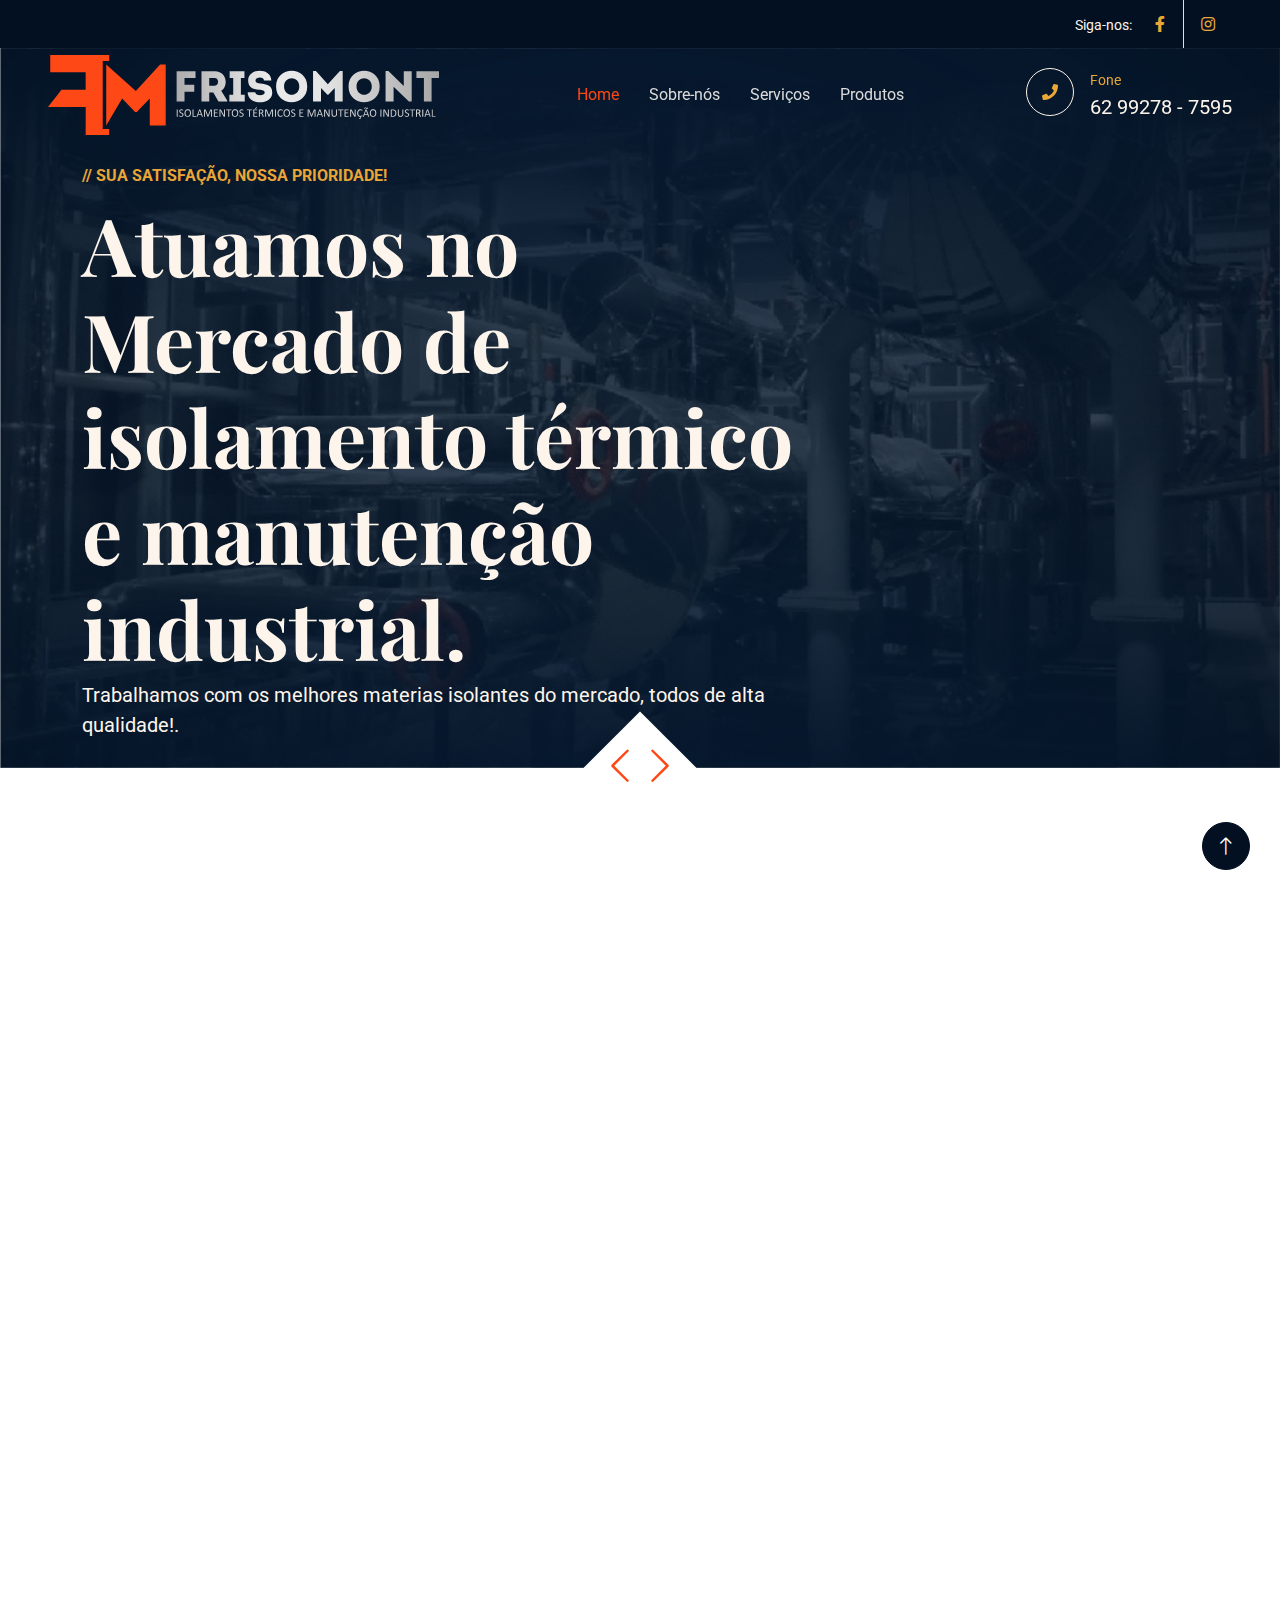
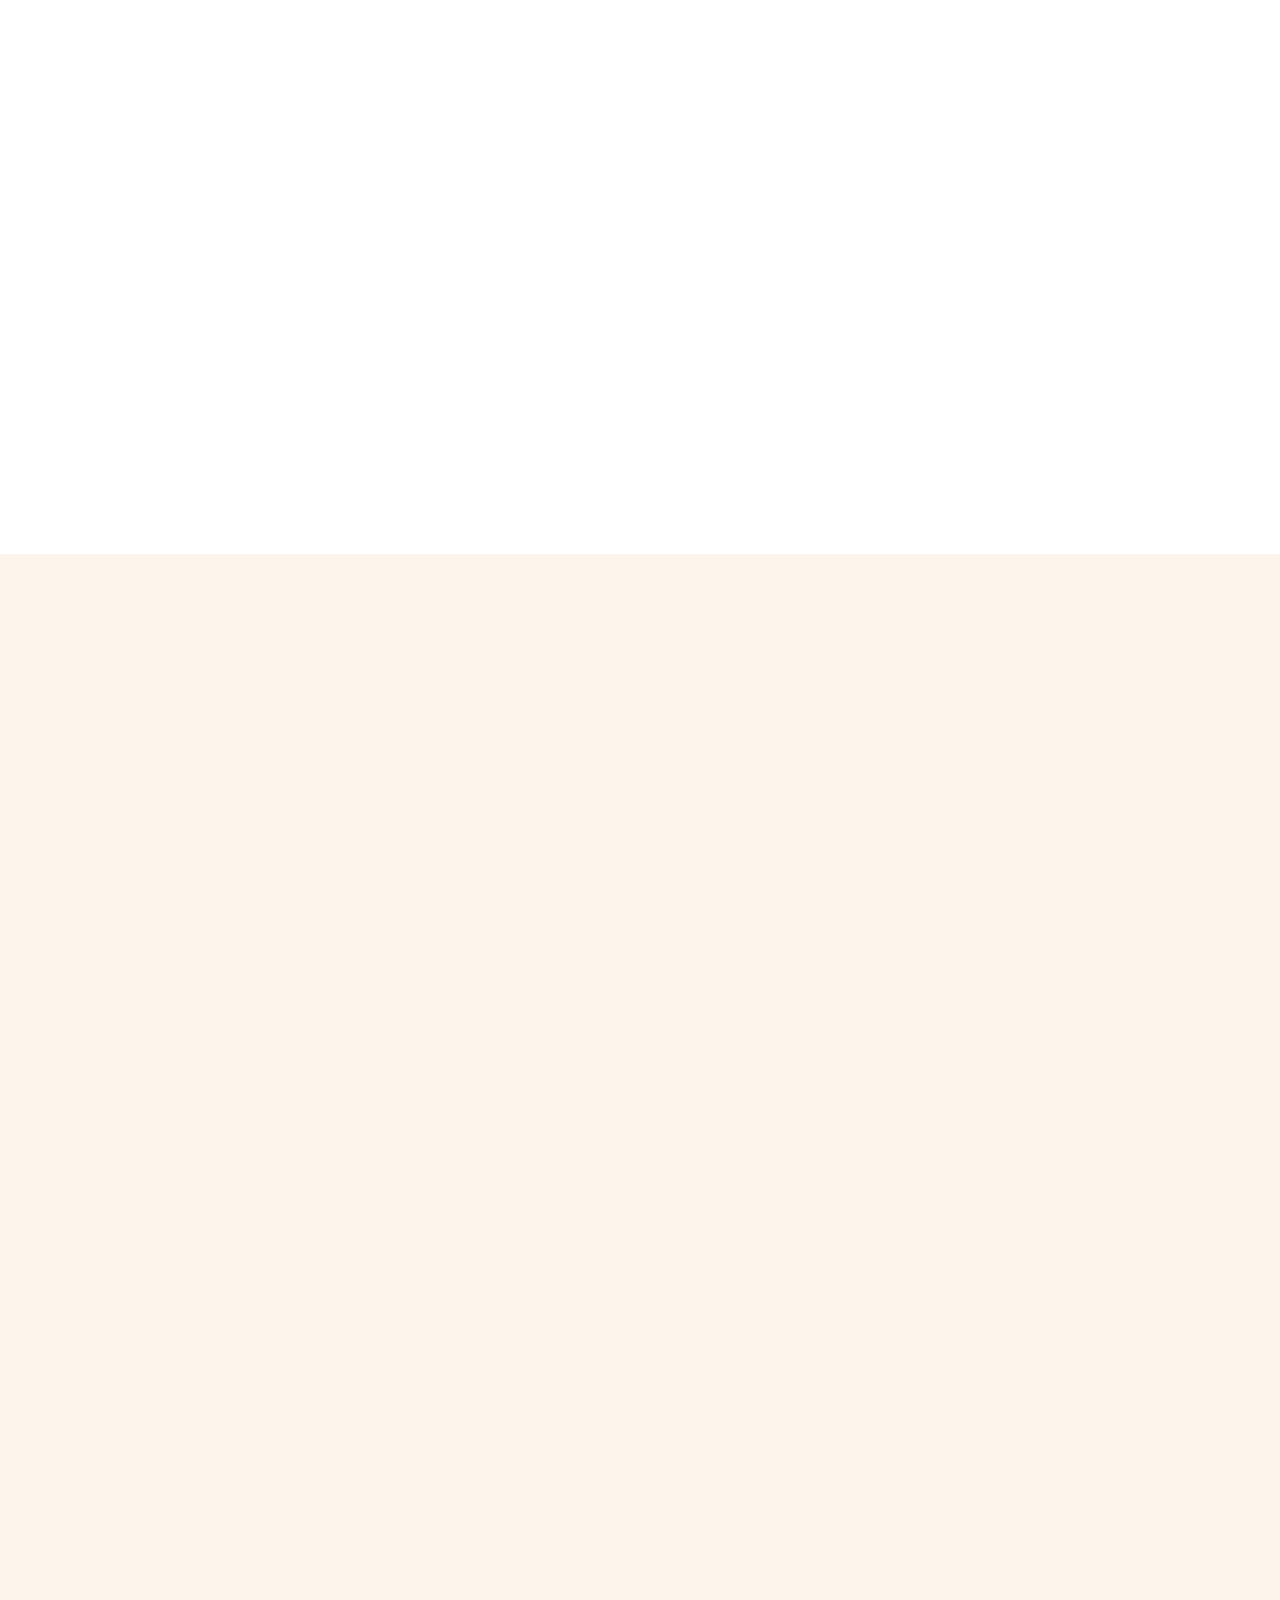
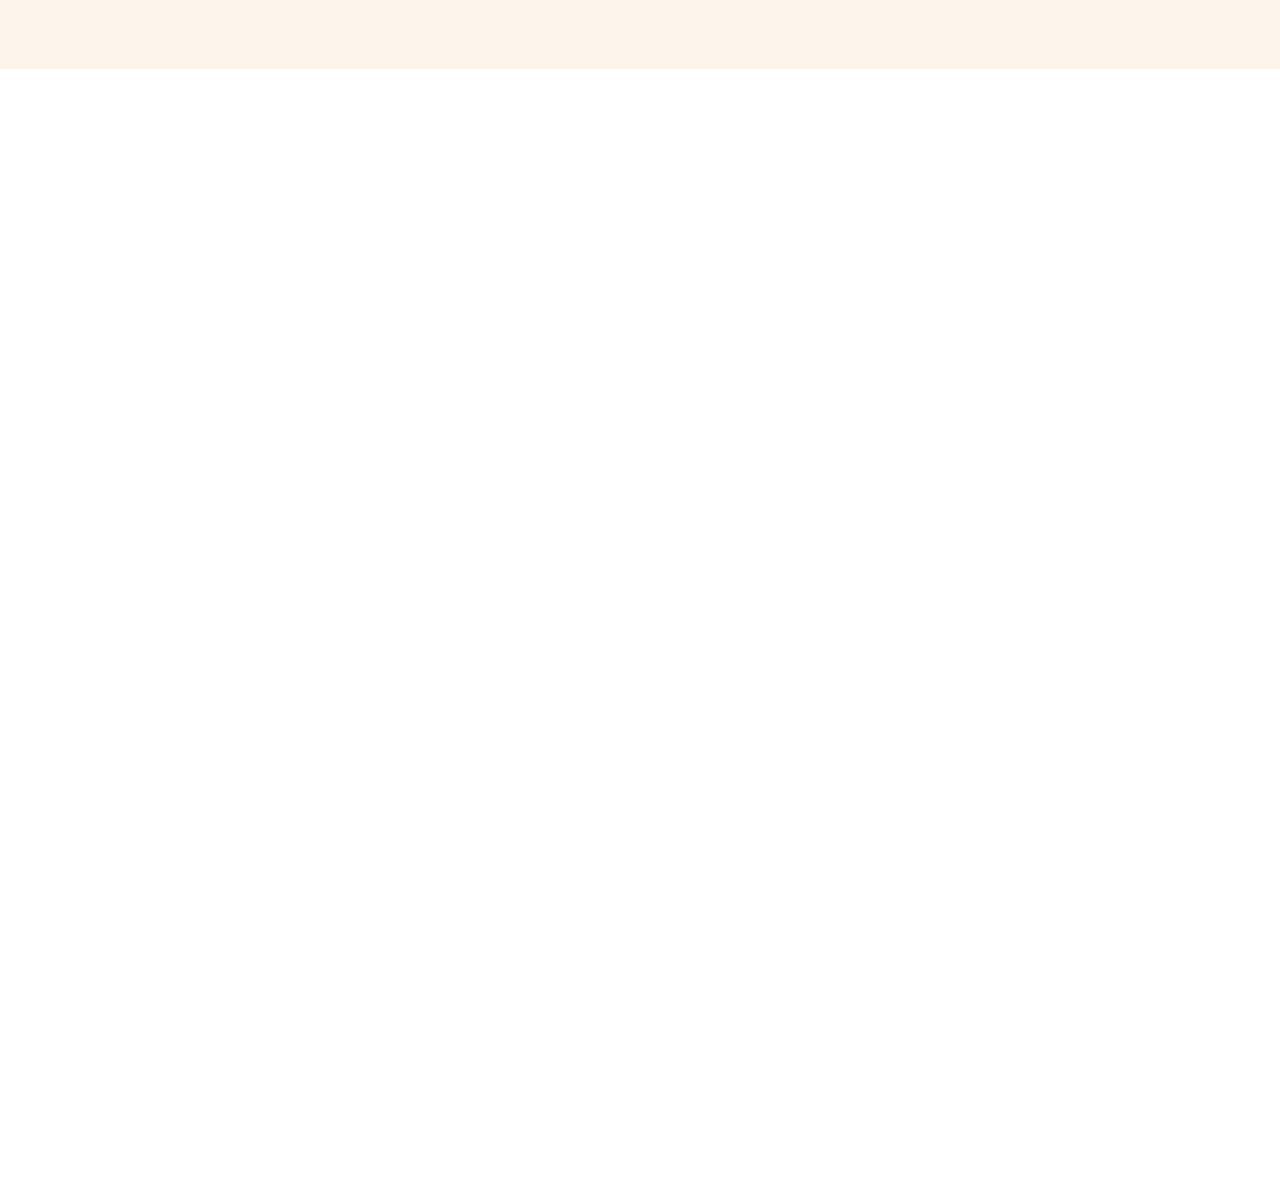
==== index.html @ 710f2689 "upload v1.2" ====
<!DOCTYPE html>
<html lang="en">

<head>
    <meta charset="utf-8">
    <title>Frisomont</title>
    <meta content="width=device-width, initial-scale=1.0" name="viewport">
    <meta content="" name="keywords">
    <meta content="" name="description">

    <!-- Favicon -->
    <link href="img/favicon.ico" rel="icon">

    <!-- Google Web Fonts -->
    <link rel="preconnect" href="https://fonts.googleapis.com">
    <link rel="preconnect" href="https://fonts.gstatic.com" crossorigin>
    <link href="https://fonts.googleapis.com/css2?family=Roboto:wght@400;500&family=Playfair+Display:wght@600;700&display=swap" rel="stylesheet"> 

    <!-- Icon Font Stylesheet -->
    <link href="https://cdnjs.cloudflare.com/ajax/libs/font-awesome/5.10.0/css/all.min.css" rel="stylesheet">
    <link href="https://cdn.jsdelivr.net/npm/bootstrap-icons@1.4.1/font/bootstrap-icons.css" rel="stylesheet">

    <!-- Libraries Stylesheet -->
    <link href="lib/animate/animate.min.css" rel="stylesheet">
    <link href="lib/owlcarousel/assets/owl.carousel.min.css" rel="stylesheet">

    <!-- Customized Bootstrap Stylesheet -->
    <link href="css/bootstrap.min.css" rel="stylesheet">

    <!-- Template Stylesheet -->
    <link href="css/style.css" rel="stylesheet">
    
</head>

<body>
    <!-- Spinner Start -->
    <div id="spinner" class="show bg-white position-fixed translate-middle w-100 vh-100 top-50 start-50 d-flex align-items-center justify-content-center">
        <div class="spinner-grow text-primary" role="status"></div>
    </div>
    <!-- Spinner End -->


    <!-- Topbar Start -->
    <div class="container-fluid top-bar bg-dark text-light px-0 wow fadeIn" data-wow-delay="0.2s">     
            <div class="col-lg-12 px-5 text-end">
                <small>Siga-nos:</small>
                <div class="h-100 d-inline-flex align-items-center">
                    <a class="btn-lg-square text-primary border-end rounded-0" href=""><i class="fab fa-facebook-f"></i></a>
                    <!-- <a class="btn-lg-square text-primary border-end rounded-0" href=""><i class="fab fa-twitter"></i></a>
                    <a class="btn-lg-square text-primary border-end rounded-0" href=""><i class="fab fa-linkedin-in"></i></a> -->
                    <a class="btn-lg-square text-primary pe-0" href="https://www.instagram.com/frisomont.isolamentos/" target="_blank"><i class="fab fa-instagram"></i></a>
                </div>
            </div>
    </div>
    <!-- Topbar End -->


    <!-- Navbar Start -->
    <nav class="navbar navbar-expand-lg navbar-dark fixed-top py-lg-0 px-lg-5 wow fadeIn" data-wow-delay="0.1s">
        <a href="index.html" class="navbar-brand ms-4 ms-lg-0">
            <img class="img-fluid" src="img/logo.svg" alt="" style="height: 5rem;">
        </a>
        <button type="button" class="navbar-toggler me-4" data-bs-toggle="collapse" data-bs-target="#navbarCollapse">
            <span class="navbar-toggler-icon"></h1>
        </button>
        <div class="collapse navbar-collapse" id="navbarCollapse">
            <div class="navbar-nav mx-auto p-4 p-lg-0">
                <a href="index.html" class="nav-item nav-link active">Home</a>
                <a href="about.html" class="nav-item nav-link">Sobre-nós</a>
                <a href="service.html" class="nav-item nav-link">Serviços</a>
                <a href="product.html" class="nav-item nav-link">Produtos</a>
                <!-- <div class="nav-item dropdown">
                    <a href="#" class="nav-link dropdown-toggle" data-bs-toggle="dropdown">Pages</a>
                    <div class="dropdown-menu m-0">
                        <a href="team.html" class="dropdown-item">Our Team</a>
                        <a href="testimonial.html" class="dropdown-item">Testimonial</a>
                        <a href="404.html" class="dropdown-item">404 Page</a>
                    </div>
                </div> -->
            </div>
            <div class=" d-none d-lg-flex">
                <div class="flex-shrink-0 btn-lg-square border border-light rounded-circle">
                    <a class="fa fa-phone text-primary" href="https://web.whatsapp.com/send?phone=5562992787595" target="_blank"></a>
                </div>
                <div class="ps-3">
                    <small class="text-primary mb-0">Fone</small>
                    <p class="text-light fs-5 mb-0">62 99278 - 7595</p>
                </div>
            </div>
        </div>
    </nav>
    <!-- Navbar End -->


    <!-- Carousel Start -->
        <div class="container-fluid p-0 pb-5 wow fadeIn" data-wow-delay="0.5s">
            <div class="owl-carousel header-carousel position-relative">
                <div class="owl-carousel-item position-relative">
                        <img class="img-fluid bg-dark.bg-gradient" src="img/carousel-1.jpg" alt="">
                    <div class="owl-carousel-inner">
                        <div class="container">
                            <div id="text_top1" class="row justify-content-start">
                                <div class="col-lg-8">
                                    <p class="text-primary text-uppercase fw-bold mb-2">// Sua Satisfação, Nossa prioridade!</p>
                                    <h1 id="text_principal" class="display-1 text-light mb-1 animated slideInDown">Atuamos no Mercado de isolamento térmico e manutenção industrial.</h1>
                                    <p class="text-light fs-5 mb-4 pb-3">Trabalhamos com os melhores materias isolantes do mercado, todos de alta qualidade!.</p>
                                    <!-- <a href="" class="btn btn-primary rounded-pill py-3 px-5">Read More</a> -->
                                </div>
                            </div>
                        </div>
                    </div>
                </div>
                <div class="owl-carousel-item position-relative">
                    <img class="img-fluid" src="img/carousel-2.jpg" alt="">
                    <div class="owl-carousel-inner">
                        <div class="container">
                            <div id="text_top2" class="row justify-content-start">
                                <div class="col-lg-8">
                                    <p class="text-primary text-uppercase fw-bold mb-2">// Isolamento térmico e manutenção industrial</p>
                                    <h1 class="display-1 text-light mb-4 animated slideInDown">Procuramos sempre a satisfação de nosso clientes</h1>
                                    <p class="text-light fs-5 mb-4 pb-3"> Utiliamos os mais variados insumos disponibilizados no mercado
                                        se destacando aplicação de poliuretano injetado por máquina, 
                                       mantas térmicas (lã de vidro/rocha e ﬁbra cerâmica) em 
                                       tubulações, tanques, eletroﬁltros e equipamentos.</p>
                                    <!-- <a href="" class="btn btn-primary rounded-pill py-3 px-5">Read More</a> -->
                                </div>
                            </div>
                        </div>
                    </div>
                </div>
            </div>
        </div>
        <!-- Carousel End -->


    <!-- Facts Start -->
    <div class="container-xxl py-6 ">
        <div class="container">
            <div class="row g-4">
                <div class="col-lg-3 col-md-6 wow fadeIn" data-wow-delay="0.1s">
                    <div class="fact-item bg-light rounded text-center h-100 p-5">
                        <i class="fa fa-certificate fa-4x text-primary mb-4"></i>
                        <p class="mb-2">Anos de Experiencia</p>
                        <h1 class="display-5 mb-0" data-toggle="counter-up">15</h1>
                    </div>
                </div>
                <div class="col-lg-3 col-md-6 wow fadeIn" data-wow-delay="0.3s">
                    <div class="fact-item bg-light rounded text-center h-100 p-5">
                        <i class="fa fa-users fa-4x text-primary mb-4"></i>
                        <p class="mb-2">Colaboradores</p>
                        <h1 class="display-5 mb-0" data-toggle="counter-up">20</h1>
                    </div>
                </div>
                <div class="col-lg-3 col-md-6 wow fadeIn" data-wow-delay="0.5s">
                    <div class="fact-item bg-light rounded text-center h-100 p-5">
                        <i class="fa fa-bread-slice fa-4x text-primary mb-4"></i>
                        <p class="mb-2">Total de Serviços</p>
                        <h1 class="display-5 mb-0" data-toggle="counter-up">6</h1>
                    </div>
                </div>
                <div class="col-lg-3 col-md-6 wow fadeIn" data-wow-delay="0.7s">
                    <!-- <div class="fact-item bg-light rounded text-center h-100 p-5">
                        <i class="fa fa-cart-plus fa-4x text-primary mb-4"></i>
                        <p class="mb-2">Order Everyday</p>
                        <h1 class="display-5 mb-0" data-toggle="counter-up">9357</h1>
                    </div> -->
                </div>
            </div>
        </div>
    </div>
    <!-- Facts End -->


    <!-- About Start -->
    <div class="container-xxl py-6">
        <div class="container">
            <div class="row g-5">
                <div class="col-lg-6 wow fadeInUp" data-wow-delay="0.1s">
                    <div class="row img-twice position-relative h-100">
                        <div class="col-6">
                            <img class="img-fluid rounded" src="img/about-1.jpg" alt="">
                        </div>
                        <div class="col-6 align-self-end">
                            <img class="img-fluid rounded" src="img/about-2.jpg" alt="">
                        </div>
                    </div>
                </div>
                <div class="col-lg-6 wow fadeInUp" data-wow-delay="0.5s">
                    <div class="h-100">
                        <p class="text-primary text-uppercase mb-2">// Sobre nós</p>
                        <h1 class="display-6 mb-4">FRISOMONT</h1>
                        <p>Procurando manter a satifação de nossos clientes, 
                            estamos em constante melhora em nosso processo de atendimento
                             e qualidade do produto, trabalhando com eﬁciência, agilidade 
                            e cumprindo rigorosamente os prazos de entrega, 
                            estabelecendo assim uma longa parceria com nossos clientes.</p>
                        <p>Utiliamos os mais variados insumos disponibilizados no mercado
                            se destacando aplicação de poliuretano injetado por máquina, 
                           mantas térmicas (lã de vidro/rocha e ﬁbra cerâmica) em 
                           tubulações, tanques, eletroﬁltros e equipamentos. </p>
                        <p>manutenções preventi
                            para atender a sua necessidade mesmo em caso de 
                            galvanizadas. Ambos conformados e customizados 
                            isolantes fabricados em chapas de alumínio, inox e 
                            Sendo o acabamento/proteção mecânica dos 
                            as e correetas frequentes.</p>
                        <div class="row g-2 mb-4">
                            <div class="col-sm-6">
                                <i class="fa fa-check text-primary me-2"></i>Produtos de Alta Qualidade
                            </div>
                            <div class="col-sm-6">
                                <i class="fa fa-check text-primary me-2"></i>Profissionais Capacitados
                            </div>
                            <div class="col-sm-6">
                                <i class="fa fa-check text-primary me-2"></i>Acompanhamento ao Cliente
                            </div>
                            <div class="col-sm-6">
                                <i class="fa fa-check text-primary me-2"></i>Entrega Dentro do Prazo
                            </div>
                        </div>
                        <!-- <a ;class="btn btn-primary rounded-pill py-3 px-5" href="">Read More</a> -->
                    </div>
                </div>
            </div>
        </div>
    </div>
    <!-- About End -->


    <!-- Product Start -->
    <div class="container-xxl bg-light my-6 py-6 pt-0">
        <div class="container">
            <div class="bg-primary text-light rounded-bottom p-5 my-6 mt-0 wow fadeInUp" data-wow-delay="0.1s">
                <div class="row g-4 align-items-center">
                    <div class="col-lg-6">
                        <h1 class="display-4 text-light mb-0">O Melhor Isolamento da Cidade</h1>
                    </div>
                    <div class="col-lg-6 text-lg-end">
                        <div class="d-inline-flex align-items-center text-start">
                            <i class="fa fa-phone-alt fa-4x flex-shrink-0"></i>
                            <div class="ms-4">
                                <p class="fs-5 fw-bold mb-0">Fone para contato</p>
                                <p class="fs-1 fw-bold mb-0">62 99278 - 7595</p>
                            </div>
                        </div>
                    </div>
                </div>
            </div>
            <div class="text-center mx-auto mb-5 wow fadeInUp" data-wow-delay="0.1s" style="max-width: 500px;">
                <p class="text-primary text-uppercase mb-2">// Nosso Catalogo de Produtos</p>
                <h1 class="display-6 mb-4">Alguns de Nossos Produtos</h1>
            </div>
            <div class="row g-4">
                <div class="col-lg-4 col-md-6 wow fadeInUp" data-wow-delay="0.1s">
                    <div class="product-item d-flex flex-column bg-white rounded overflow-hidden h-100">
                        <div class="text-center p-4">
                            <!-- <div class="d-inline-block border border-primary rounded-pill px-3 mb-3">$11 - $99</div> -->
                            <h3 class="mb-3">Poliestireno</h3>
                            <span>O Poliestireno Expandido de (isopor) é um produto 100% reciclável. Tem como característica
                                a leveza, capacidade de isolamento térmico e um baixo custo.
                            </span>
                        </div>
                        <div class="position-relative mt-auto">
                            <img class="img-fluid" src="img/product-1.jpg" alt="">
                            <div class="product-overlay">
                                <a class="btn btn-lg-square btn-outline-light rounded-circle" href=""><i class="fa fa-eye text-primary"></i></a>
                            </div>
                        </div>
                    </div>
                </div>
                <div class="col-lg-4 col-md-6 wow fadeInUp" data-wow-delay="0.3s">
                    <div class="product-item d-flex flex-column bg-white rounded overflow-hidden h-100">
                        <div class="text-center p-4">
                            <!-- <div class="d-inline-block border border-primary rounded-pill pt-1 px-3 mb-3">$11 - $99</div> -->
                            <h3 class="mb-3">Poliuretano</h3>
                            <span>Pode-se conseguir isolar temperaturas entre -40°C e 120°C.
                                A espuma rigida de poluiretano é reconhecidamente um dos mais eficientes isolantes térmicos.
                            </span>
                        </div>
                        <div class="position-relative mt-auto">
                            <img class="img-fluid" src="img/product-2.jpg" alt="">
                            <div class="product-overlay">
                                <a class="btn btn-lg-square btn-outline-light rounded-circle" href=""><i class="fa fa-eye text-primary"></i></a>
                            </div>
                        </div>
                    </div>
                </div>
                <div class="col-lg-4 col-md-6 wow fadeInUp" data-wow-delay="0.5s">
                    <div class="product-item d-flex flex-column bg-white rounded overflow-hidden h-100">
                        <div class="text-center p-4">
                            <!-- <div class="d-inline-block border border-primary rounded-pill pt-1 px-3 mb-3">$11 - $99</div> -->
                            <h4 class="mb-3">Silicato de Cálcio</h4>
                            <span>O Silicato de cálcio para isolamento térmico possui altas propeiedades mecânicas, o que permite que
                                seja utilizado em tubulações e vários outros equipamentos
                            </span>
                        </div>
                        <div class="position-relative mt-auto">
                            <img class="img-fluid" src="img/product-3.jpg" alt="">
                            <div class="product-overlay">
                                <a class="btn btn-lg-square btn-outline-light rounded-circle" href=""><i class="fa fa-eye text-primary"></i></a>
                            </div>
                        </div>
                    </div>
                </div>
            </div>
        </div>
    </div>
    <!-- Product End -->


    <!-- Service Start -->
    <div class="container-xxl py-6">
        <div class="container">
            <div class="row g-5">
                <div class="col-lg-6 wow fadeInUp" data-wow-delay="0.1s">
                    <p class="text-primary text-uppercase mb-2">// Serviços Oferecidos
                    </p>
                    <h1 class="display-6 mb-4">Com o que trabalhamos?</h1>
                    <p class="mb-5">Utiliamos os mais variados insumos disponibilizados no mercado
                        se destacando aplicação de poliuretano injetado por máquina, 
                       mantas térmicas (lã de vidro/rocha e ﬁbra cerâmica) em 
                       tubulações, tanques, eletroﬁltros e equipamentos. 
                       Sendo o acabamento/proteção mecânica dos 
                       isolantes fabricados em chapas de alumínio, inox e 
                       galvanizadas. Ambos conformados e customizados 
                       para atender a sua necessidade mesmo em caso de 
                       manutenções preventivas
                        e correções frequentes.</p>
                    <!-- <div class="row gy-5 gx-4">
                        <div class="col-sm-6 wow fadeIn" data-wow-delay="0.1s">
                            <div class="d-flex align-items-center mb-3">
                                <div class="flex-shrink-0 btn-square bg-primary rounded-circle me-3">
                                    <i class="fa fa-bread-slice text-white"></i>
                                </div>
                                <h5 class="mb-0">Produtos de Qualidade</h5>
                            </div>
                            <span>Produtos com processo rigoroso de seleção pra melhor lhe atender</span>
                        </div>
                        <div class="col-sm-6 wow fadeIn" data-wow-delay="0.2s">
                            <div class="d-flex align-items-center mb-3">
                                <div class="flex-shrink-0 btn-square bg-primary rounded-circle me-3">
                                    <i class="fa fa-birthday-cake text-white"></i>
                                </div>
                                <h5 class="mb-0">Serciço</h5>
                            </div>
                            <span>Magna sea eos sit dolor, ipsum amet ipsum lorem diam eos</span>
                        </div>
                        <div class="col-sm-6 wow fadeIn" data-wow-delay="0.3s">
                            <div class="d-flex align-items-center mb-3">
                                <div class="flex-shrink-0 btn-square bg-primary rounded-circle me-3">
                                    <i class="fa fa-cart-plus text-white"></i>
                                </div>
                                <h5 class="mb-0">Online Order</h5>
                            </div>
                            <span>Magna sea eos sit dolor, ipsum amet ipsum lorem diam eos</span>
                        </div>
                        <div class="col-sm-6 wow fadeIn" data-wow-delay="0.4s">
                            <div class="d-flex align-items-center mb-3">
                                <div class="flex-shrink-0 btn-square bg-primary rounded-circle me-3">
                                    <i class="fa fa-truck text-white"></i>
                                </div>
                                <h5 class="mb-0">Home Delivery</h5>
                            </div>
                            <span>Magna sea eos sit dolor, ipsum amet ipsum lorem diam eos</span>
                        </div>
                    </div> -->
                </div>
                <div class="col-lg-6 wow fadeInUp" data-wow-delay="0.5s">
                    <div class="row img-twice position-relative h-100">
                        <div class="col-6">
                            <img class="img-fluid rounded" src="img/service-1.jpg" alt="" style="height: 200px;">
                        </div>
                        <div class="col-6 align-self-end">
                            <img class="img-fluid rounded" src="img/service-2.jpg" alt="" style="height: 200px;">
                        </div>
                    </div>
                </div>
            </div>
        </div>
    </div>
    <!-- Service End -->


    <!-- Team Start -->
    <!-- <div class="container-xxl py-6">
        <div class="container">
            <div class="text-center mx-auto mb-5 wow fadeInUp" data-wow-delay="0.1s" style="max-width: 500px;">
                <p class="text-primary text-uppercase mb-2">// Our Team</p>
                <h1 class="display-6 mb-4">We're Super Professional At Our Skills</h1>
            </div>
            <div class="row g-4">
                <div class="col-lg-3 col-md-6 wow fadeInUp" data-wow-delay="0.1s">
                    <div class="team-item text-center rounded overflow-hidden">
                        <img class="img-fluid" src="img/team-1.jpg" alt="">
                        <div class="team-text">
                            <div class="team-title">
                                <h5>Full Name</h5>
                                <span>Designation</span>
                            </div>
                            <div class="team-social">
                                <a class="btn btn-square btn-light rounded-circle" href=""><i class="fab fa-facebook-f"></i></a>
                                <a class="btn btn-square btn-light rounded-circle" href=""><i class="fab fa-twitter"></i></a>
                                <a class="btn btn-square btn-light rounded-circle" href=""><i class="fab fa-instagram"></i></a>
                            </div>
                        </div>
                    </div>
                </div>
                <div class="col-lg-3 col-md-6 wow fadeInUp" data-wow-delay="0.3s">
                    <div class="team-item text-center rounded overflow-hidden">
                        <img class="img-fluid" src="img/team-2.jpg" alt="">
                        <div class="team-text">
                            <div class="team-title">
                                <h5>Full Name</h5>
                                <span>Designation</span>
                            </div>
                            <div class="team-social">
                                <a class="btn btn-square btn-light rounded-circle" href=""><i class="fab fa-facebook-f"></i></a>
                                <a class="btn btn-square btn-light rounded-circle" href=""><i class="fab fa-twitter"></i></a>
                                <a class="btn btn-square btn-light rounded-circle" href=""><i class="fab fa-instagram"></i></a>
                            </div>
                        </div>
                    </div>
                </div>
                <div class="col-lg-3 col-md-6 wow fadeInUp" data-wow-delay="0.5s">
                    <div class="team-item text-center rounded overflow-hidden">
                        <img class="img-fluid" src="img/team-3.jpg" alt="">
                        <div class="team-text">
                            <div class="team-title">
                                <h5>Full Name</h5>
                                <span>Designation</span>
                            </div>
                            <div class="team-social">
                                <a class="btn btn-square btn-light rounded-circle" href=""><i class="fab fa-facebook-f"></i></a>
                                <a class="btn btn-square btn-light rounded-circle" href=""><i class="fab fa-twitter"></i></a>
                                <a class="btn btn-square btn-light rounded-circle" href=""><i class="fab fa-instagram"></i></a>
                            </div>
                        </div>
                    </div>
                </div>
                <div class="col-lg-3 col-md-6 wow fadeInUp" data-wow-delay="0.7s">
                    <div class="team-item text-center rounded overflow-hidden">
                        <img class="img-fluid" src="img/team-4.jpg" alt="">
                        <div class="team-text">
                            <div class="team-title">
                                <h5>Full Name</h5>
                                <span>Designation</span>
                            </div>
                            <div class="team-social">
                                <a class="btn btn-square btn-light rounded-circle" href=""><i class="fab fa-facebook-f"></i></a>
                                <a class="btn btn-square btn-light rounded-circle" href=""><i class="fab fa-twitter"></i></a>
                                <a class="btn btn-square btn-light rounded-circle" href=""><i class="fab fa-instagram"></i></a>
                            </div>
                        </div>
                    </div>
                </div>
            </div>
        </div>
    </div> -->
    <!-- Team End -->


    <!-- Testimonial Start -->
    <!-- <div class="container-xxl bg-light my-6 py-6 pb-0">
        <div class="container">
            <div class="text-center mx-auto mb-5 wow fadeInUp" data-wow-delay="0.1s" style="max-width: 500px;">
                <p class="text-primary text-uppercase mb-2">// Carteira de Clientes</p>
                <h1 class="display-6 mb-4">Venha você tambem fazer parte disso</h1>
            </div>
            <div class="owl-carousel testimonial-carousel wow fadeInUp" data-wow-delay="0.1s">
                <div class="testimonial-item bg-white rounded p-4">
                    <div class="d-flex align-items-center mb-4">
                        <img class="flex-shrink-0 w-50" src="img/logo_fagon.svg" alt="">
                        <div class="ms-4">
                            <h5 class="mb-1">Fragon</h5>
                            <span>Empresa</span>
                        </div>
                    </div>
                    <p class="mb-0">Tempor erat elitr rebum at clita. Diam dolor diam ipsum sit diam amet diam et eos. Clita erat ipsum et lorem et sit.</p>
                </div>
                <div class="testimonial-item bg-white rounded p-4">
                    <div class="d-flex align-items-center mb-1">
                        <img class="flex-shrink-0 w-50" src="img/logo_brainfarma.png" alt="" >
                        <div class="ms-4">
                            <h5 class="mb-1">BrainFarma</h5>
                            <span>Empresa</span>
                        </div>
                    </div>
                    <p class="mb-0">Tempor erat elitr rebum at clita. Diam dolor diam ipsum sit diam amet diam et eos. Clita erat ipsum et lorem et sit.</p>
                </div>
                <div class="testimonial-item bg-white rounded p-4">
                    <div class="d-flex align-items-center mb-4">
                        <img class="flex-shrink-0 1" src="img/logo_centrooeste.png" alt="">
                        <div class="ms-4">
                            <h5 class="mb-1">Centro Oeste</h5>
                            <span>Empresa</span>
                        </div>
                    </div>
                    <p class="mb-0">Tempor erat elitr rebum at clita. Diam dolor diam ipsum sit diam amet diam et eos. Clita erat ipsum et lorem et sit.</p>
                </div>
                <div class="testimonial-item bg-white rounded p-4">
                    <div class="d-flex align-items-center mb-4">
                        <img class="flex-shrink-0 w-50" src="img/logo_friboi.png" alt="">
                        <div class="ms-4">
                            <h5 class="mb-1">Friboi</h5>
                            <span>Empresa</span>
                        </div>
                    </div>
                    <p class="mb-0">Tempor erat elitr rebum at clita. Diam dolor diam ipsum sit diam amet diam et eos. Clita erat ipsum et lorem et sit.</p>
                </div>
                <div class="testimonial-item bg-white rounded p-4">
                    <div class="d-flex align-items-center mb-4">
                        <img class="flex-shrink-0 w-50" src="img/logo_frivam.svg" alt="">
                        <div class="ms-4">
                            <h5 class="mb-1">Frivam</h5>
                            <span>Empresa</span>
                        </div>
                    </div>
                    <p class="mb-0">Tempor erat elitr rebum at clita. Diam dolor diam ipsum sit diam amet diam et eos. Clita erat ipsum et lorem et sit.</p>
                </div>
                <div class="testimonial-item bg-white rounded p-4">
                    <div class="d-flex align-items-center mb-4">
                        <img class="flex-shrink-0 w-50" src="img/logo_geolab.svg" alt="">
                        <div class="ms-4">
                            <h5 class="mb-1">Geolab</h5>
                            <span>Empresa</span>
                        </div>
                    </div>
                    <p class="mb-0">Tempor erat elitr rebum at clita. Diam dolor diam ipsum sit diam amet diam et eos. Clita erat ipsum et lorem et sit.</p>
                </div>
                <div class="testimonial-item bg-white rounded p-4">
                    <div class="d-flex align-items-center mb-4">
                        <img class="flex-shrink-0 w-50" src="img/logo_guabipng.png" alt="">
                        <div class="ms-4">
                            <h5 class="mb-1">Guabi Aqua</h5>
                            <span>Empresa</span>
                        </div>
                    </div>
                    <p class="mb-0">Tempor erat elitr rebum at clita. Diam dolor diam ipsum sit diam amet diam et eos. Clita erat ipsum et lorem et sit.</p>
                </div>
                <div class="testimonial-item bg-white rounded p-4">
                    <div class="d-flex align-items-center mb-4">
                        <img class="flex-shrink-0 w-50" src="img/logo_hipermarcassvg.svg" alt="">
                        <div class="ms-4">
                            <h5 class="mb-1">Hypermarcas</h5>
                            <span>Empresa</span>
                        </div>
                    </div>
                    <p class="mb-0">Tempor erat elitr rebum at clita. Diam dolor diam ipsum sit diam amet diam et eos. Clita erat ipsum et lorem et sit.</p>
                </div>
                <div class="testimonial-item bg-white rounded p-4">
                    <div class="d-flex align-items-center mb-4">
                        <img class="flex-shrink-0 w-50" src="img/logo_lineapng.png" alt="">
                        <div class="ms-4">
                            <h5 class="mb-1">Linea</h5>
                            <span>Empresa</span>
                        </div>
                    </div>
                    <p class="mb-0">Tempor erat elitr rebum at clita. Diam dolor diam ipsum sit diam amet diam et eos. Clita erat ipsum et lorem et sit.</p>
                </div>
                <div class="testimonial-item bg-white rounded p-4">
                    <div class="d-flex align-items-center mb-4">
                        <img class="flex-shrink-0 w-50" src="img/logo_nestle.png" alt="">
                        <div class="ms-4">
                            <h5 class="mb-1">Nestle</h5>
                            <span>Empresa</span>
                        </div>
                    </div>
                    <p class="mb-0">Tempor erat elitr rebum at clita. Diam dolor diam ipsum sit diam amet diam et eos. Clita erat ipsum et lorem et sit.</p>
                </div>
                <div class="testimonial-item bg-white rounded p-4">
                    <div class="d-flex align-items-center mb-4">
                        <img class="flex-shrink-0 w-50" src="img/logo_teutot.svg" alt="">
                        <div class="ms-4">
                            <h5 class="mb-1">Friboi</h5>
                            <span>Empresa</span>
                        </div>
                    </div>
                    <p class="mb-0">Tempor erat elitr rebum at clita. Diam dolor diam ipsum sit diam amet diam et eos. Clita erat ipsum et lorem et sit.</p>
                </div>
            </div>
            <div class="bg-primary text-light rounded-top p-5 my-6 mb-0 wow fadeInUp" data-wow-delay="0.1s">
                <div class="row align-items-center">
                    <div class="col-md-6">
                        <h1 class="display-4 text-light mb-0">Subscribe Our Newsletter</h1>
                    </div>
                    <div class="col-md-6 text-md-end">
                        <div class="position-relative">
                            <input class="form-control bg-transparent border-light w-100 py-3 ps-4 pe-5" type="text" placeholder="Your email">
                            <button type="button" class="btn btn-dark py-2 px-3 position-absolute top-0 end-0 mt-2 me-2">SignUp</button>
                        </div>
                    </div>
                </div>
            </div>
        </div>
    </div> -->
    <!-- Testimonial End -->


    <!-- Footer Start -->
    <div class="container-fluid bg-dark text-light footer my-6 mb-0 py-5 wow fadeIn" data-wow-delay="0.1s">
        <div class="container py-5">
            <div class="row g-5">
                <div class="col-lg-3 col-md-6">
                    <h4 class="text-light mb-4">Endereço</h4>
                    <p class="mb-2"><a class="fa fa-map-marker-alt me-3"></a>Rua Marreco Qd. 33 Lt. 15 Jibran El Hadj, Anápolis - Go</p>
                    <p class="mb-2"><i class="fa fa-phone-alt me-3"></i>(62) 99278-7595</p>
                    <p class="mb-2"><i class="fa fa-envelope me-3"></i>info@example.com</p>
                    <div class="d-flex pt-2">
                        <!-- <a class="btn btn-square btn-outline-light rounded-circle me-1" href=""><i class="fab fa-twitter"></i></a>
                        <a class="btn btn-square btn-outline-light rounded-circle me-1" href=""><i class="fab fa-facebook-f"></i></a> -->
                        <a class="btn btn-square btn-outline-light rounded-circle me-1" href="https://web.whatsapp.com/send?phone=5562992787595" target="_blank"><i class="fab fa-whatsapp"></i></a>
                        <a class="btn btn-square btn-outline-light rounded-circle me-1" href="https://www.instagram.com/frisomont.isolamentos/" target="_blank"><i class="fab fa-instagram"></i></a>
                    </div>
                </div>
                <!-- <div class="col-lg-3 col-md-6">
                    <h4 class="text-light mb-4">QuickLinks</h4>
                    <a class="btn btn-link" href="">About Us</a>
                    <a class="btn btn-link" href="">Contact Us</a>
                    <a class="btn btn-link" href="">Our Services</a>
                    <a class="btn btn-link" href="">Terms & Condition</a>
                    <a class="btn btn-link" href="">Support</a>
                </div>
                <div class="col-lg-3 col-md-6">
                    <h4 class="text-light mb-4">Quick Links</h4>
                    <a class="btn btn-link" href="">About Us</a>
                    <a class="btn btn-link" href="">Contact Us</a>
                    <a class="btn btn-link" href="">Our Services</a>
                    <a class="btn btn-link" href="">Terms & Condition</a>
                    <a class="btn btn-link" href="">Support</a>
                </div> -->
                <!-- <div class="col-lg-3 col-md-6">
                    <h4 class="text-light mb-4">Photo Gallery</h4>
                    <div class="row g-2">
                        <div class="col-4">
                            <img class="img-fluid bg-light rounded p-1" src="img/product-1.jpg" alt="Image">
                        </div>
                        <div class="col-4">
                            <img class="img-fluid bg-light rounded p-1" src="img/product-2.jpg" alt="Image">
                        </div>
                        <div class="col-4">
                            <img class="img-fluid bg-light rounded p-1" src="img/product-3.jpg" alt="Image">
                        </div>
                        <div class="col-4">
                            <img class="img-fluid bg-light rounded p-1" src="img/product-2.jpg" alt="Image">
                        </div>
                        <div class="col-4">
                            <img class="img-fluid bg-light rounded p-1" src="img/product-3.jpg" alt="Image">
                        </div>
                        <div class="col-4">
                            <img class="img-fluid bg-light rounded p-1" src="img/product-1.jpg" alt="Image">
                        </div>
                    </div> -->
                </div>
            </div>
        </div>
    </div>
    <!-- Footer End -->


    <!-- Back to Top -->
    <a href="#" class="btn btn-lg btn-primary btn-lg-square rounded-circle back-to-top"><i class="bi bi-arrow-up"></i></a>


    <!-- JavaScript Libraries -->
    <script src="https://code.jquery.com/jquery-3.4.1.min.js"></script>
    <script src="https://cdn.jsdelivr.net/npm/bootstrap@5.0.0/dist/js/bootstrap.bundle.min.js"></script>
    <script src="lib/wow/wow.min.js"></script>
    <script src="lib/easing/easing.min.js"></script>
    <script src="lib/waypoints/waypoints.min.js"></script>
    <script src="lib/counterup/counterup.min.js"></script>
    <script src="lib/owlcarousel/owl.carousel.min.js"></script>

    <!-- Template Javascript -->
    <script src="js/main.js"></script>
</body>

</html>
---- css/style.css ----
/********** Template CSS **********/
:root {
    --primary: rgb(253, 72, 22);
    --secondary: rgb(84, 84, 84);
    --light: rgb(219, 219, 219);
    --dark: #021021;

}

.body{
    background-color: var(--dark);
}

h4,
h5,
h6,
.h4,
.h5,
.h6 {
    font-weight: 600 !important;
}

.py-6 {
    padding-top: 6rem;
    padding-bottom: 6rem;
}

.my-6 {
    margin-top: 6rem;
    margin-bottom: 6rem;
}

.back-to-top {
    position: fixed;
    display: none;
    right: 30px;
    bottom: 30px;
    z-index: 99;
}


/*** Spinner ***/
#spinner {
    opacity: 0;
    visibility: hidden;
    transition: opacity .5s ease-out, visibility 0s linear .5s;
    z-index: 99999;
}

#spinner.show {
    transition: opacity .5s ease-out, visibility 0s linear 0s;
    visibility: visible;
    opacity: 1;
}


/*** Button ***/
.btn {
    font-weight: 500;
    transition: .5s;
}

.btn.btn-primary {
    background-color: var(--dark);
    border-color: var(--dark);
    color: #FFFFFF;
}

.btn-square {
    width: 38px;
    height: 38px;
}

.btn-sm-square {
    width: 32px;
    height: 32px;
}

.btn-lg-square {
    width: 48px;
    height: 48px;
}

.btn-square,
.btn-sm-square,
.btn-lg-square {
    padding: 0;
    display: flex;
    align-items: center;
    justify-content: center;
    font-weight: normal;
}


/*** Navbar ***/
.navbar .dropdown-toggle::after {
    border: none;
    content: "\f107";
    font-family: "Font Awesome 5 Free";
    font-weight: 900;
    vertical-align: middle;
    margin-left: 8px;
}

.navbar .navbar-nav .nav-link {
    padding: 35px 15px;
    color: var(--light);
    outline: none;
}

.navbar .navbar-nav .nav-link:hover,
.navbar .navbar-nav .nav-link.active {
    color: var(--primary);
}

.navbar.fixed-top {
    transition: .5s;
}

#text_top1{
    margin-top: 8rem;
}

#text_top2{
    margin-top: 8rem;
}

@media (max-width: 991.98px) {
    .navbar .navbar-nav {
        margin-top: 10px;
        border-top: 1px solid rgba(255, 255, 255, .3);
        background: var(--dark);
    }
    #text_top1{
        margin-top: 5rem;
    }

    #text_top2{
        margin-top: 5rem;
    }

    .navbar .navbar-nav .nav-link {
        padding: 10px 0;
    }
}

@media (min-width: 992px) {
    .navbar .nav-item .dropdown-menu {
        display: block;
        visibility: hidden;
        top: 100%;
        transform: rotateX(-75deg);
        transform-origin: 0% 0%;
        transition: .5s;
        opacity: 0;
    }

    .navbar .nav-item:hover .dropdown-menu {
        transform: rotateX(0deg);
        visibility: visible;
        transition: .5s;
        opacity: 1;
    }
}


/*** Header ***/
.header-carousel .owl-carousel-inner {
    position: absolute;
    width: 100%;
    height: 100%;
    top: 0;
    left: 0;
    display: flex;
    align-items: center;
    background: rgba(2, 16, 33, 0.5);
}

@media (max-width: 768px) {
    .header-carousel .owl-carousel-item {
        position: relative;
        min-height: 600px;
    }

    .header-carousel .owl-carousel-item img {
        position: absolute;
        width: 100%;
        height: 100%;
        object-fit: cover;
    }

    .header-carousel .owl-carousel-item p {
        font-size: 16px !important;
    }
}

.header-carousel .owl-nav {
    position: relative;
    width: 80px;
    height: 80px;
    margin: -40px auto 0 auto;
    display: flex;
    justify-content: center;
    align-items: center;
}

.header-carousel .owl-nav::before {
    position: absolute;
    content: "";
    width: 100%;
    height: 100%;
    top: 0;
    left: 0;
    background: #FFFFFF;
    transform: rotate(45deg);
}

.header-carousel .owl-nav .owl-prev,
.header-carousel .owl-nav .owl-next {
    position: relative;
    font-size: 40px;
    color: var(--primary);
    transition: .5s;
    z-index: 1;
}

.header-carousel .owl-nav .owl-prev:hover,
.header-carousel .owl-nav .owl-next:hover {
    color: var(--dark);
}

.page-header {
    margin-bottom: 6rem;
    background: linear-gradient(rgb(5, 0, 47), rgba(0, 0, 0, .5)), url(../img/carousel-1.jpg) center center no-repeat;
    background-size: cover;
}

.breadcrumb-item+.breadcrumb-item::before {
    color: var(--light);
}


/*** Facts ***/
.fact-item {
    transition: .5s;
}

.fact-item:hover {
    margin-top: -10px;
    background: #FFFFFF !important;
    box-shadow: 0 0 45px rgba(0, 0, 0, .07);
}


/*** About ***/
.img-twice::before {
    position: absolute;
    content: "";
    width: 60%;
    height: 70%;
    top: 10%;
    left: 20%;
    background: var(--primary);
    border: 25px solid var(--light);
    border-radius: 6px;
    z-index: -1;
}


/*** Product ***/
.product-item {
    transition: .5s;
}

.product-item:hover {
    background: var(--primary) !important;
}

.product-item:hover * {
    color: var(--light);
}

.product-item:hover .border-primary {
    border-color: var(--light) !important;
}

.product-item .product-overlay {
    position: absolute;
    width: 100%;
    height: 0;
    top: 0;
    left: 0;
    display: flex;
    align-items: center;
    justify-content: center;
    background: rgba(0, 0, 0, .5);
    overflow: hidden;
    opacity: 0;
    transition: .5s;
}

.product-item:hover .product-overlay {
    height: 100%;
    opacity: 1;
}


/*** Team ***/
.team-item .team-text {
    position: relative;
    height: 100px;
    overflow: hidden;
}

.team-item .team-title {
    position: absolute;
    width: 100%;
    height: 100%;
    top: 0;
    left: 0;
    display: flex;
    flex-direction: column;
    align-items: center;
    justify-content: center;
    background: var(--light);
    transition: .5s;
}

.team-item:hover .team-title {
    top: -100px;
}

.team-item .team-social {
    position: absolute;
    width: 100%;
    height: 100%;
    top: 100px;
    left: 0;
    display: flex;
    align-items: center;
    justify-content: center;
    background: var(--primary);
    transition: .5s;
}

.team-item .team-social .btn {
    margin: 0 3px;
}

.team-item:hover .team-social {
    top: 0;
}


/*** Testimonial ***/
.testimonial-carousel .owl-item .testimonial-item img {
    width: 60px;
    height: 60px;
}

.testimonial-carousel .owl-item .testimonial-item,
.testimonial-carousel .owl-item .testimonial-item * {
    transition: .5s;
}

.testimonial-carousel .owl-item.center .testimonial-item {
    background: var(--primary) !important;
}

.testimonial-carousel .owl-item.center .testimonial-item * {
    color: #FFFFFF !important;
}

.testimonial-carousel .owl-nav {
    margin-top: 30px;
    display: flex;
    justify-content: center;
}

.testimonial-carousel .owl-nav .owl-prev,
.testimonial-carousel .owl-nav .owl-next {
    margin: 0 12px;
    width: 50px;
    height: 50px;
    display: flex;
    align-items: center;
    justify-content: center;
    border-radius: 50px;
    font-size: 22px;
    color: var(--light);
    background: var(--primary);
    transition: .5s;
}

.testimonial-carousel .owl-nav .owl-prev:hover,
.testimonial-carousel .owl-nav .owl-next:hover {
    color: var(--primary);
    background: var(--dark);
}


/*** Footer ***/
.footer .btn.btn-link {
    display: block;
    margin-bottom: 5px;
    padding: 0;
    text-align: left;
    color: var(--light);
    font-weight: normal;
    text-transform: capitalize;
    transition: .3s;
}

.footer .btn.btn-link::before {
    position: relative;
    content: "\f105";
    font-family: "Font Awesome 5 Free";
    font-weight: 900;
    color: var(--light);
    margin-right: 10px;
}

.footer .btn.btn-link:hover {
    color: var(--primary);
    letter-spacing: 1px;
    box-shadow: none;
}

.copyright {
    background: #111111;
}

.copyright a {
    color: var(--primary);
}

.copyright a:hover {
    color: var(--light);
}
.degrade_background {
    color: #111111;
};
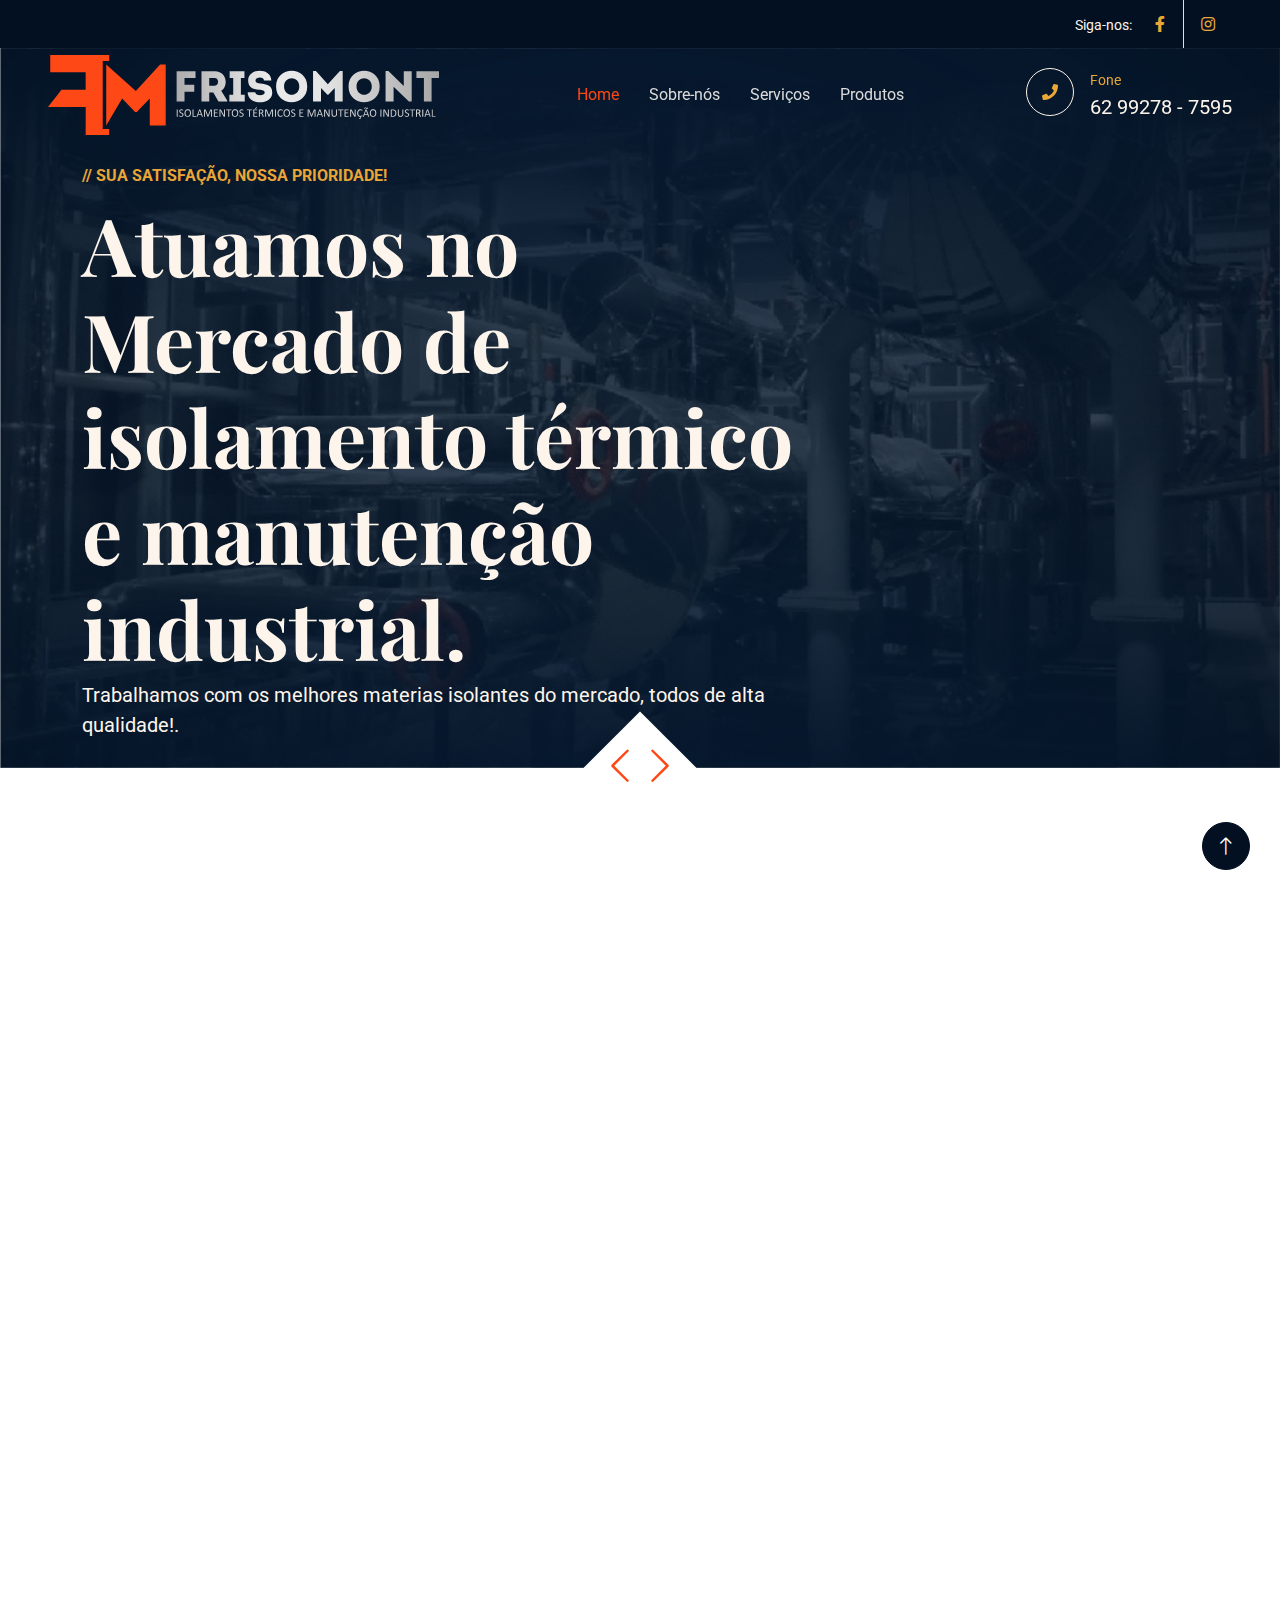
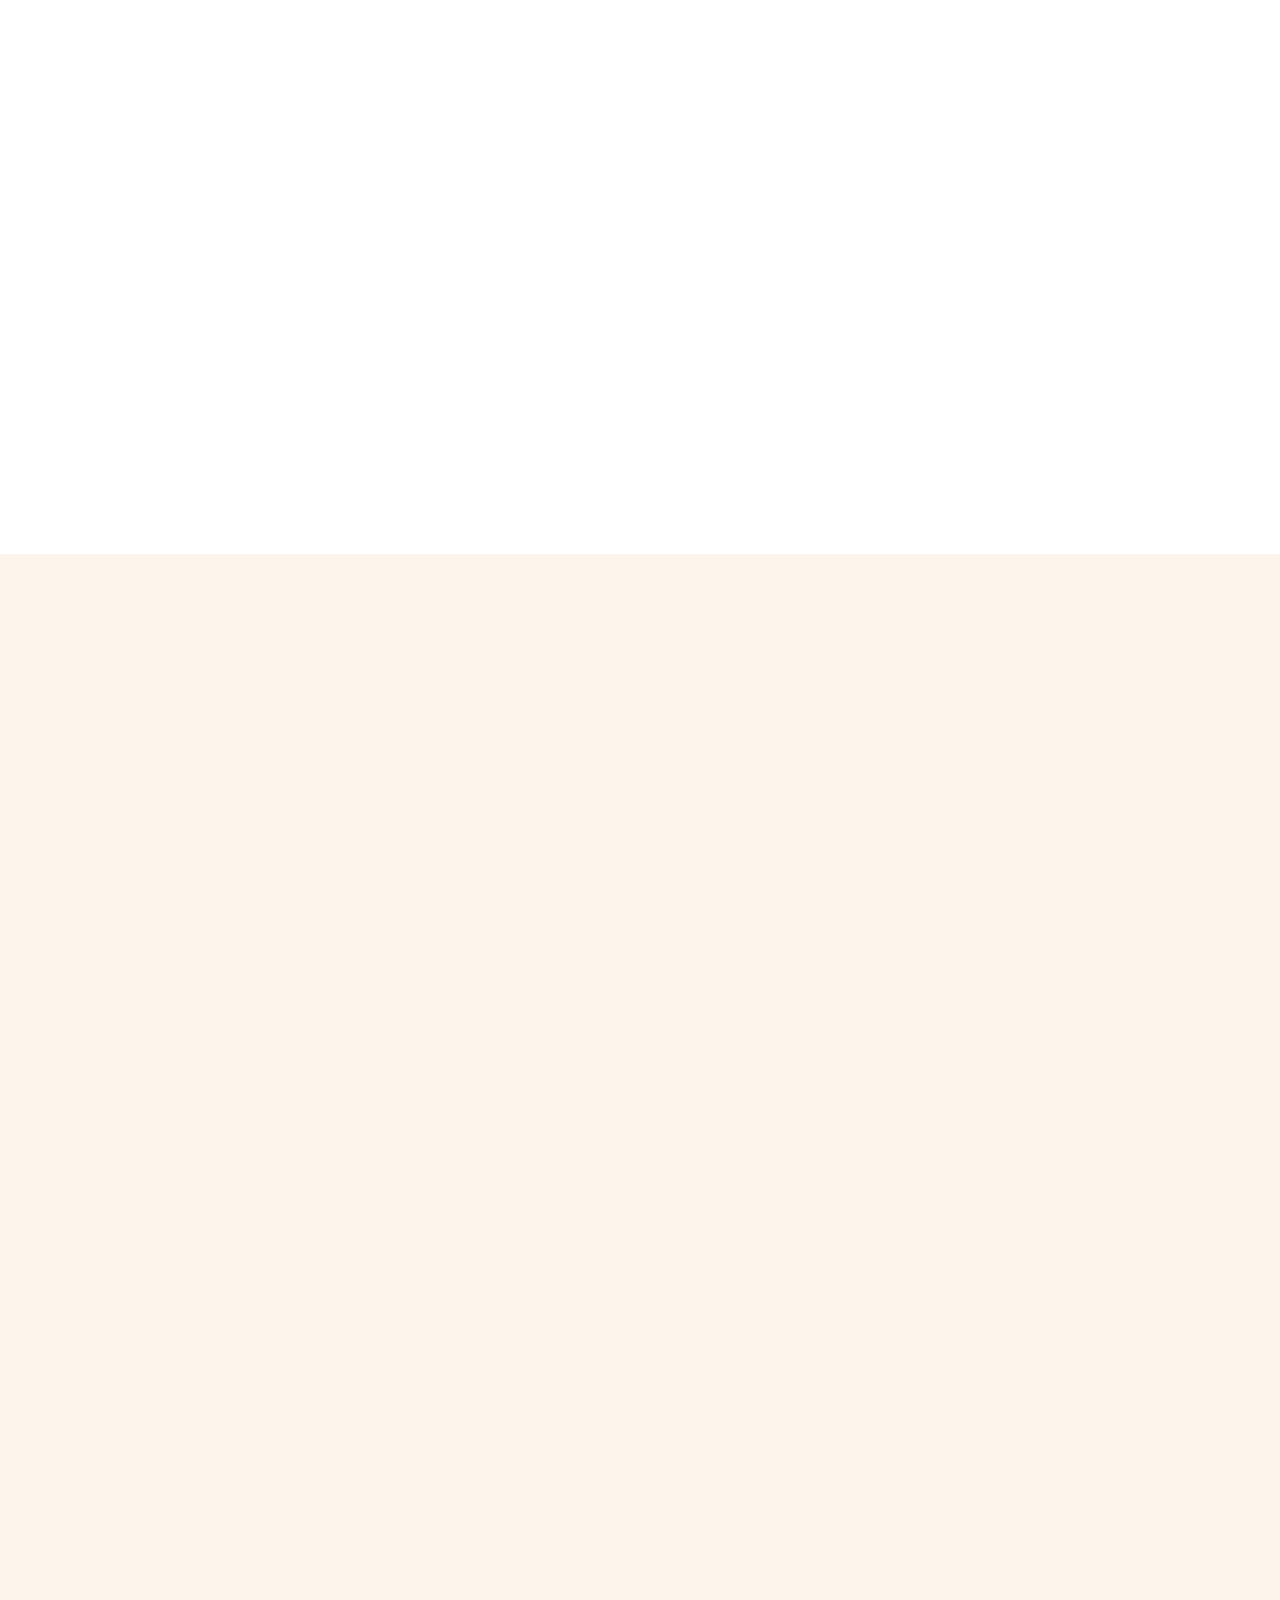
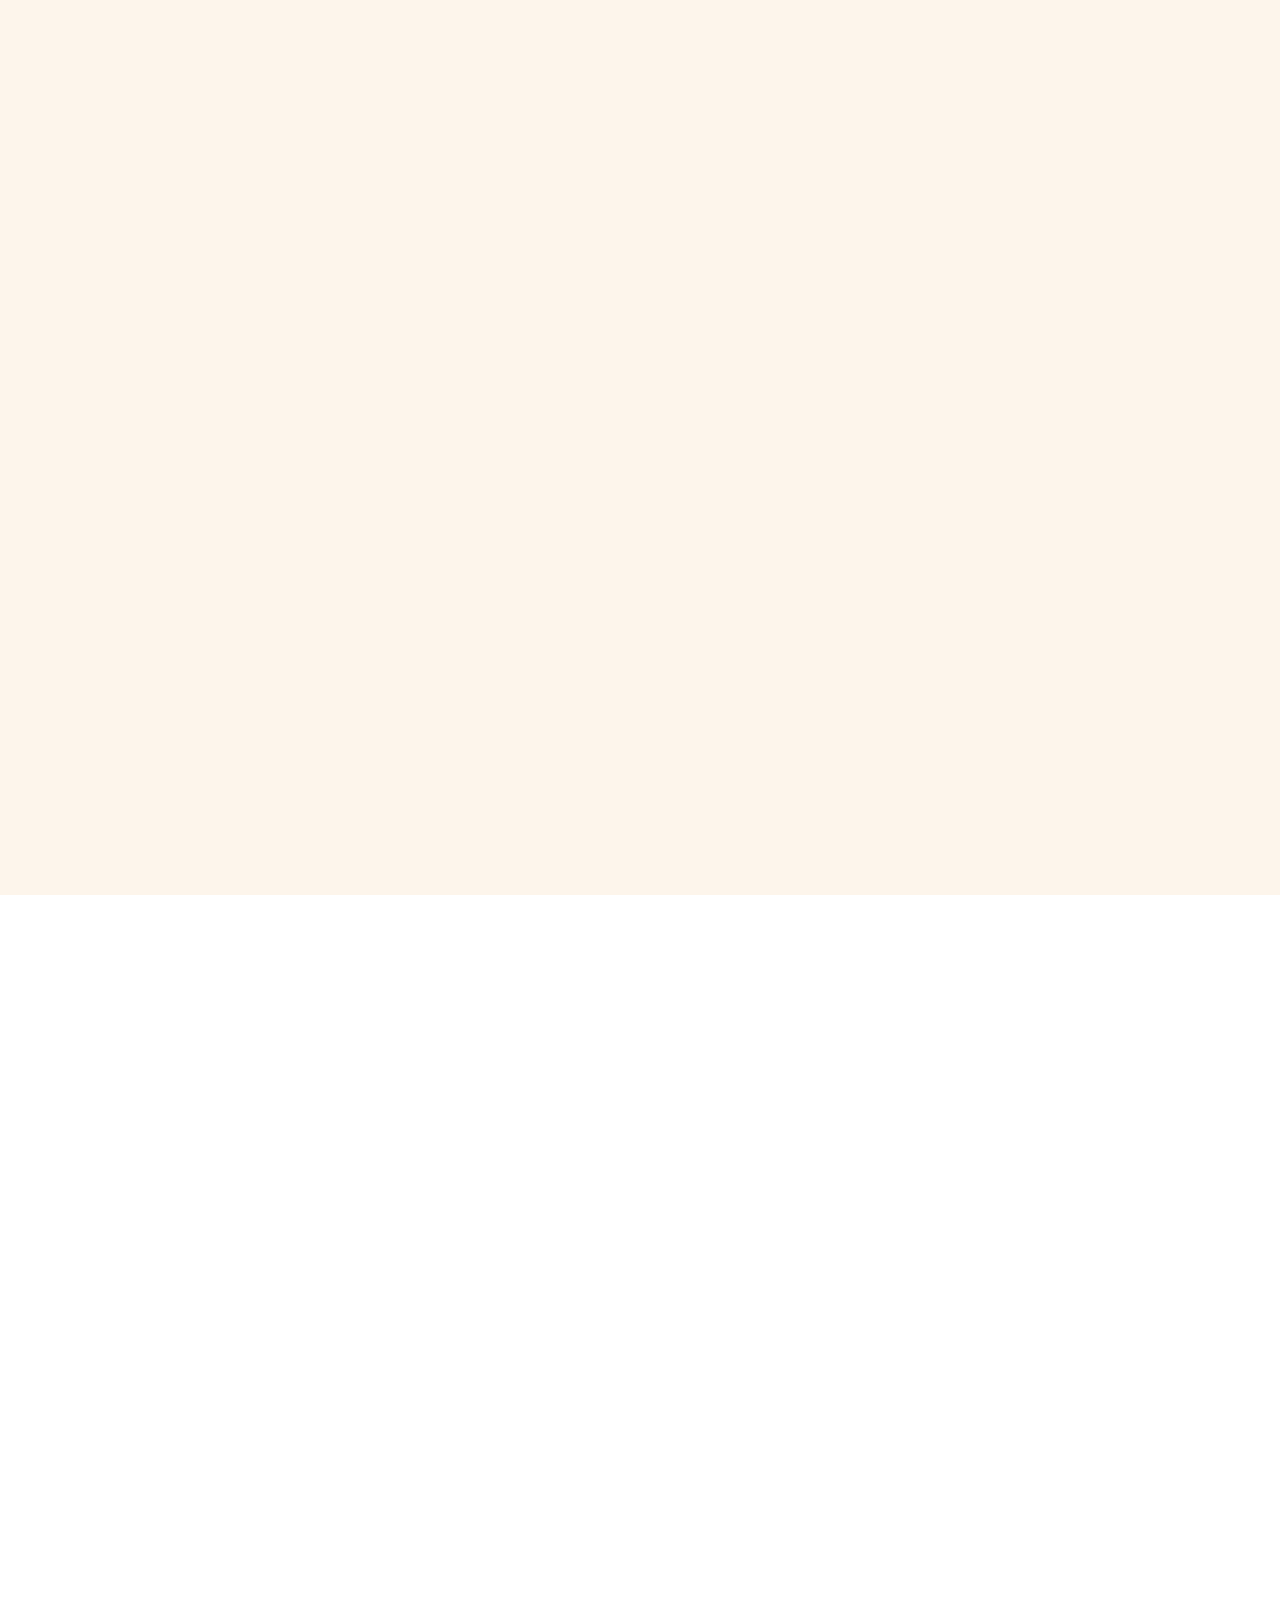
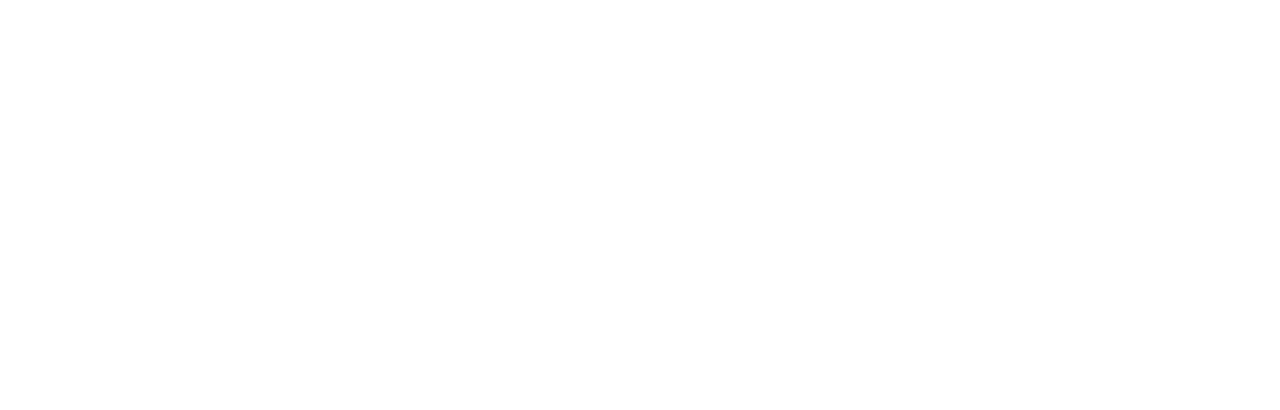
==== commit aca7f6df: "Upload com atualizações" ====
--- a/index.html
+++ b/index.html
@@ -302,6 +302,60 @@
                         </div>
                     </div>
                 </div>
+                <div class="col-lg-4 col-md-6 wow fadeInUp" data-wow-delay="0.5s">
+                    <div class="product-item d-flex flex-column bg-white rounded overflow-hidden h-100">
+                        <div class="text-center p-4">
+                            <!-- <div class="d-inline-block border border-primary rounded-pill pt-1 px-3 mb-3">$11 - $99</div> -->
+                            <h4 class="mb-3">Bobina de Alumínio</h4>
+                            <span>Uma chapa de alumínio em bobina é, como o próprio nome da mercadoria já diz, uma chapa produzida em alumínio, 
+                                que possui algumas saliências propositais em toda a sua superfície com o principal intuito de aumentar a sua aderência.
+                            </span>
+                        </div>
+                        <div class="position-relative mt-auto">
+                            <img class="img-fluid" style="width: 100%;" src="img/service-3.jpg" alt="">
+                            <div class="product-overlay">
+                                <a class="btn btn-lg-square btn-outline-light rounded-circle" href=""><i class="fa fa-eye text-primary"></i></a>
+                            </div>
+                        </div>
+                    </div>
+                </div>
+                <div class="col-lg-4 col-md-6 wow fadeInUp" data-wow-delay="0.5s">
+                    <div class="product-item d-flex flex-column bg-white rounded overflow-hidden h-100">
+                        <div class="text-center p-4">
+                            <!-- <div class="d-inline-block border border-primary rounded-pill pt-1 px-3 mb-3">$11 - $99</div> -->
+                            <h4 class="mb-3">Bobina de Inox</h4>
+                            <span>A bobina de inox é empregada nos mais distintos segmentos: recipientes, pias, fogões, gabinetes, carrinhos industriais, 
+                                cadeiras, mesas, tubos, bandejas, etc. Porém, o aço inox nesse formato também é desmedidamente utilizado por engenheiros civis,
+                                 arquitetos, empreiteiros e designers de interior, dado sua versatilidade e, sobretudo, ao elevado número de aplicações do material.
+                            </span>
+                        </div>
+                        <div class="position-relative mt-auto">
+                            <img class="img-fluid"  style="width: 100%;" src="img/service-4.jpg" alt="">
+                            <div class="product-overlay">
+                                <a class="btn btn-lg-square btn-outline-light rounded-circle" href=""><i class="fa fa-eye text-primary"></i></a>
+                            </div>
+                        </div>
+                    </div>
+                </div>
+                <div class="col-lg-4 col-md-6 wow fadeInUp" data-wow-delay="0.5s">
+                    <div class="product-item d-flex flex-column bg-white rounded overflow-hidden h-100">
+                        <div class="text-center p-4">
+                            <!-- <div class="d-inline-block border border-primary rounded-pill pt-1 px-3 mb-3">$11 - $99</div> -->
+                            <h4 class="mb-3">Poliuretano</h4>
+                            <span>Poliuretano é uma espuma rígida predominantemente utilizado na técnica da isolação térmica, resultado da 
+                                reação química de um poli-isocianato que juntamente com o gás expansor são responsáveis pelo alto fator de isolamento 
+                                térmico principalmente para superfícies operando a baixas temperaturas, conseqüência da baixa massa especifica aparente 
+                                (densidade) e baixo coeficiente de condutibilidade térmica do poliuretano.s
+                            </span>
+                        </div>
+                        <div class="position-relative mt-auto">
+                            <img class="img-fluid" style="width: 100%;" src="img/service-5.jpg" alt="">
+                            <div class="product-overlay">
+                                <a class="btn btn-lg-square btn-outline-light rounded-circle" href=""><i class="fa fa-eye text-primary"></i></a>
+                            </div>
+                        </div>
+                    </div>
+                </div>
             </div>
         </div>
     </div>
@@ -326,56 +380,9 @@
                        para atender a sua necessidade mesmo em caso de 
                        manutenções preventivas
                         e correções frequentes.</p>
-                    <!-- <div class="row gy-5 gx-4">
-                        <div class="col-sm-6 wow fadeIn" data-wow-delay="0.1s">
-                            <div class="d-flex align-items-center mb-3">
-                                <div class="flex-shrink-0 btn-square bg-primary rounded-circle me-3">
-                                    <i class="fa fa-bread-slice text-white"></i>
-                                </div>
-                                <h5 class="mb-0">Produtos de Qualidade</h5>
-                            </div>
-                            <span>Produtos com processo rigoroso de seleção pra melhor lhe atender</span>
-                        </div>
-                        <div class="col-sm-6 wow fadeIn" data-wow-delay="0.2s">
-                            <div class="d-flex align-items-center mb-3">
-                                <div class="flex-shrink-0 btn-square bg-primary rounded-circle me-3">
-                                    <i class="fa fa-birthday-cake text-white"></i>
-                                </div>
-                                <h5 class="mb-0">Serciço</h5>
-                            </div>
-                            <span>Magna sea eos sit dolor, ipsum amet ipsum lorem diam eos</span>
-                        </div>
-                        <div class="col-sm-6 wow fadeIn" data-wow-delay="0.3s">
-                            <div class="d-flex align-items-center mb-3">
-                                <div class="flex-shrink-0 btn-square bg-primary rounded-circle me-3">
-                                    <i class="fa fa-cart-plus text-white"></i>
-                                </div>
-                                <h5 class="mb-0">Online Order</h5>
-                            </div>
-                            <span>Magna sea eos sit dolor, ipsum amet ipsum lorem diam eos</span>
-                        </div>
-                        <div class="col-sm-6 wow fadeIn" data-wow-delay="0.4s">
-                            <div class="d-flex align-items-center mb-3">
-                                <div class="flex-shrink-0 btn-square bg-primary rounded-circle me-3">
-                                    <i class="fa fa-truck text-white"></i>
-                                </div>
-                                <h5 class="mb-0">Home Delivery</h5>
-                            </div>
-                            <span>Magna sea eos sit dolor, ipsum amet ipsum lorem diam eos</span>
-                        </div>
-                    </div> -->
-                </div>
-                <div class="col-lg-6 wow fadeInUp" data-wow-delay="0.5s">
-                    <div class="row img-twice position-relative h-100">
-                        <div class="col-6">
-                            <img class="img-fluid rounded" src="img/service-1.jpg" alt="" style="height: 200px;">
-                        </div>
-                        <div class="col-6 align-self-end">
-                            <img class="img-fluid rounded" src="img/service-2.jpg" alt="" style="height: 200px;">
-                        </div>
-                    </div>
-                </div>
-            </div>
+                </div>
+            </div>
+            
         </div>
     </div>
     <!-- Service End -->
--- a/css/style.css
+++ b/css/style.css
@@ -136,7 +136,7 @@
     }
 
     #text_top2{
-        margin-top: 5rem;
+        margin-top: 6rem;
     }
 
     .navbar .navbar-nav .nav-link {
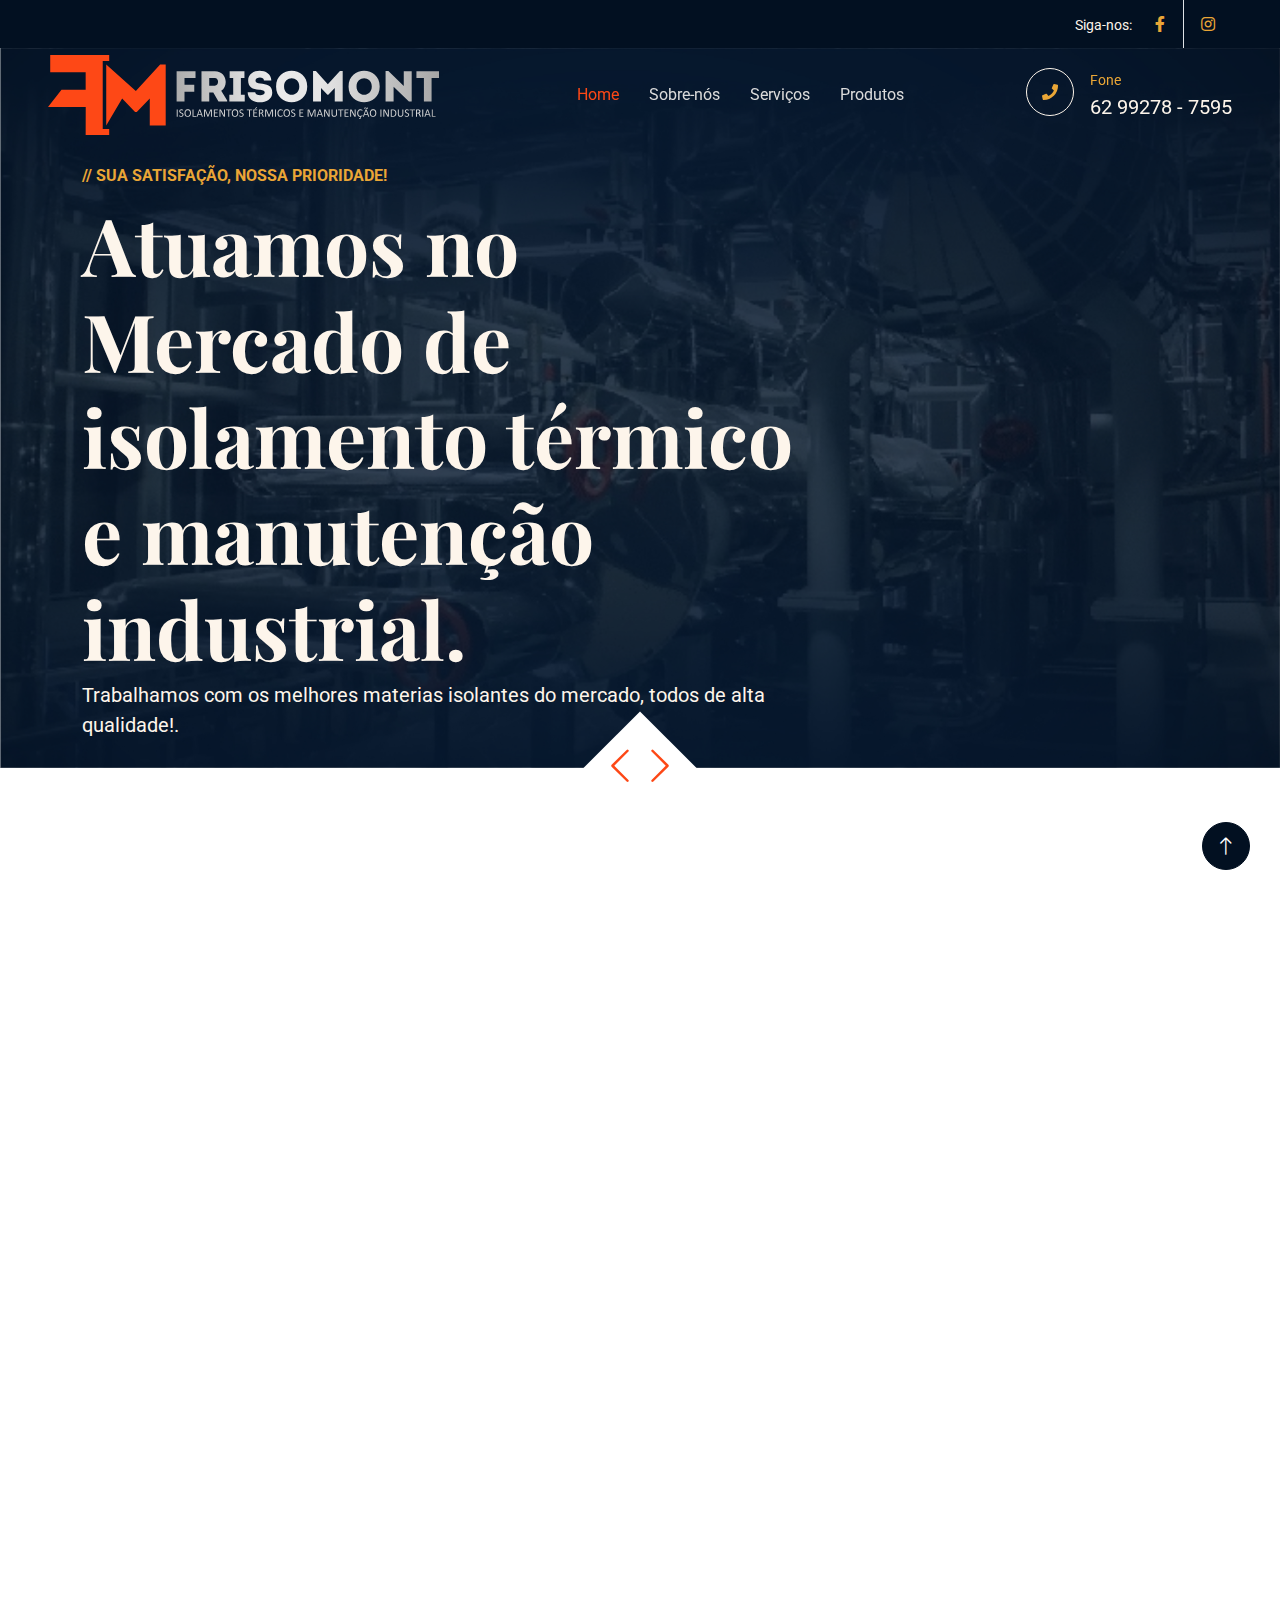
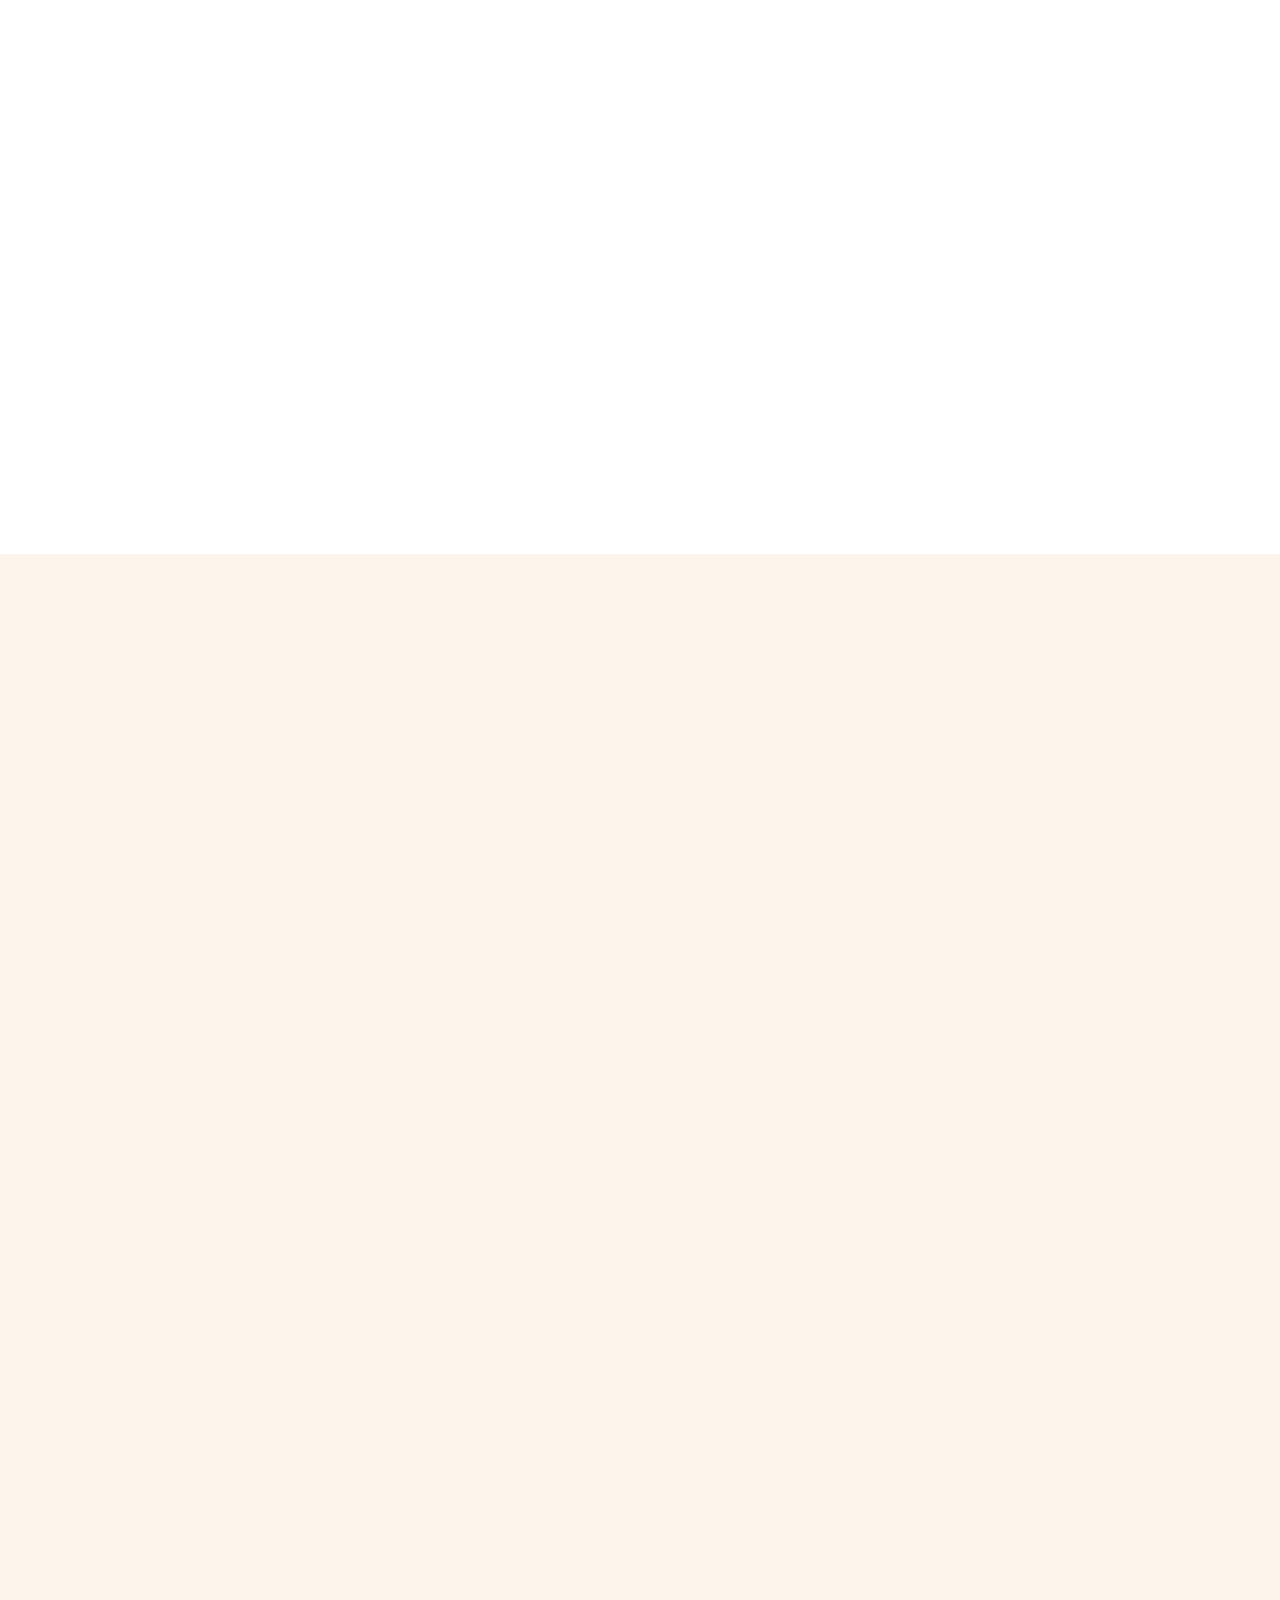
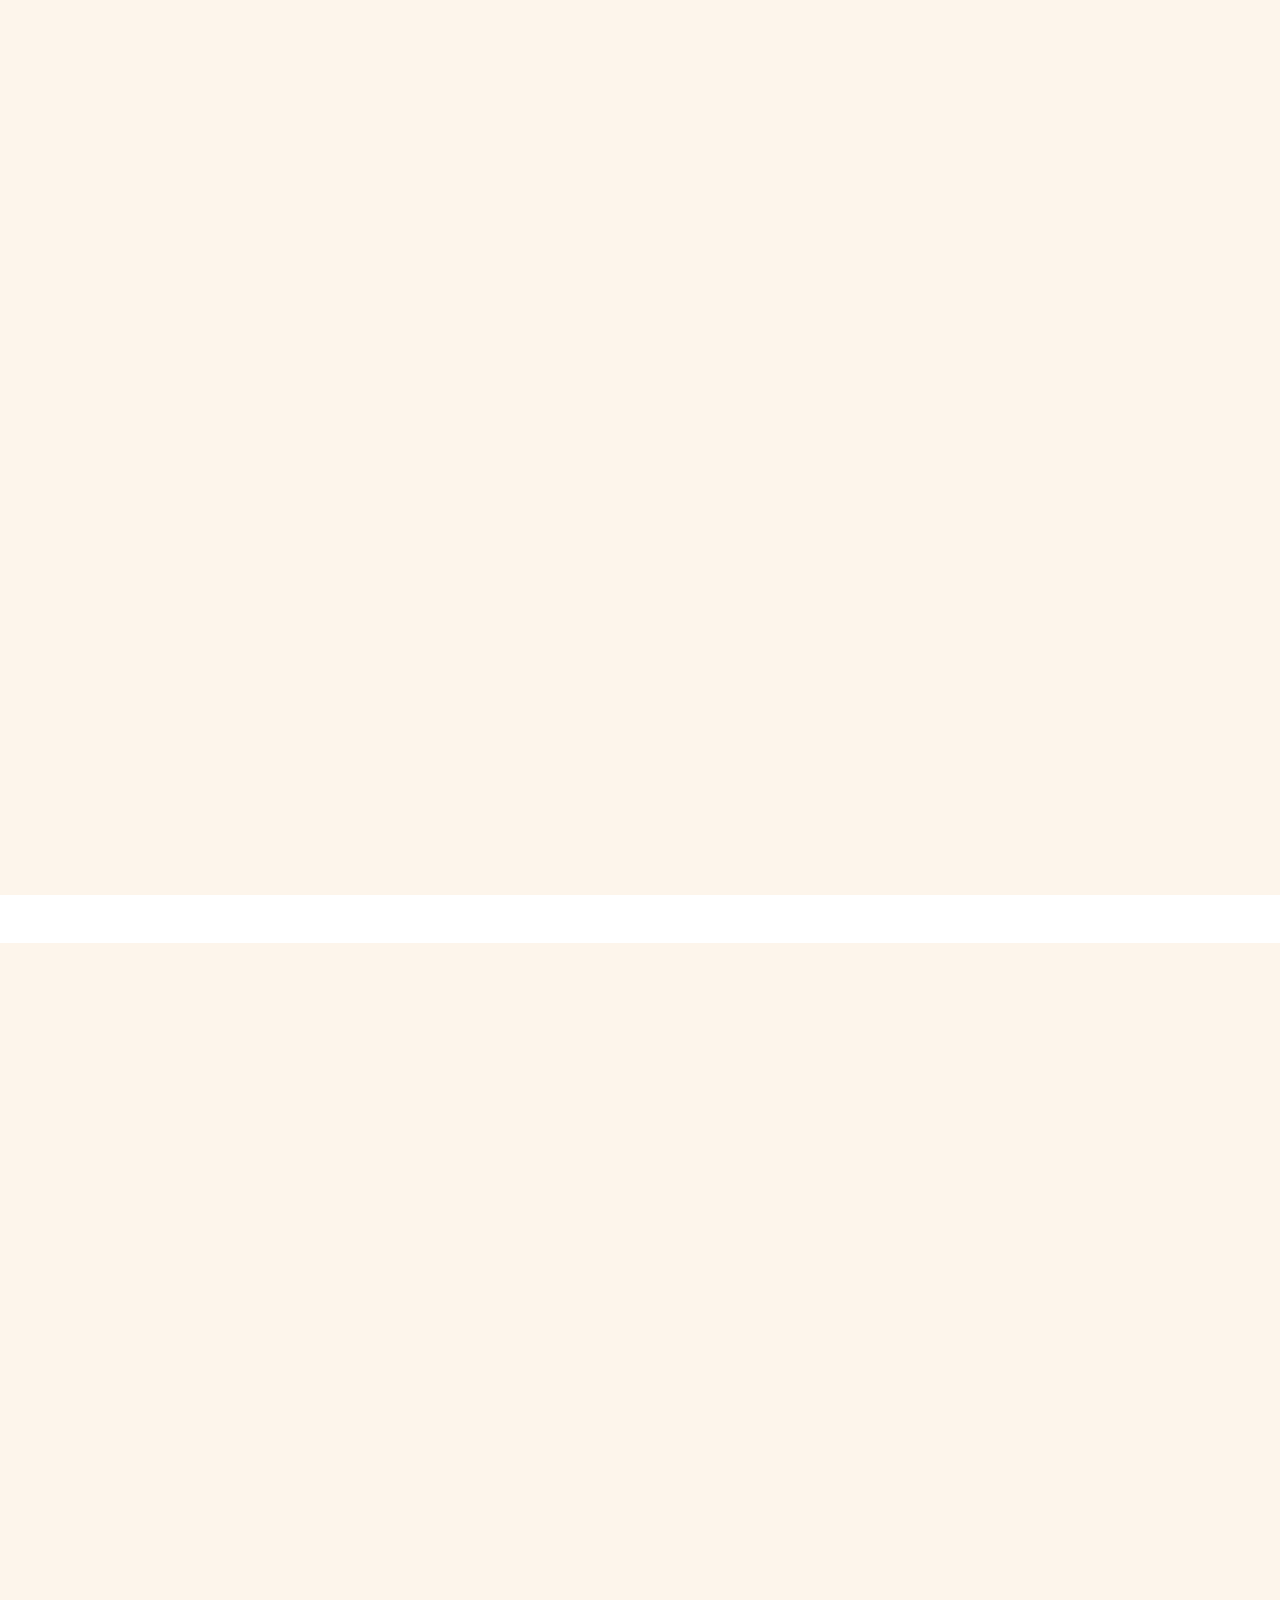
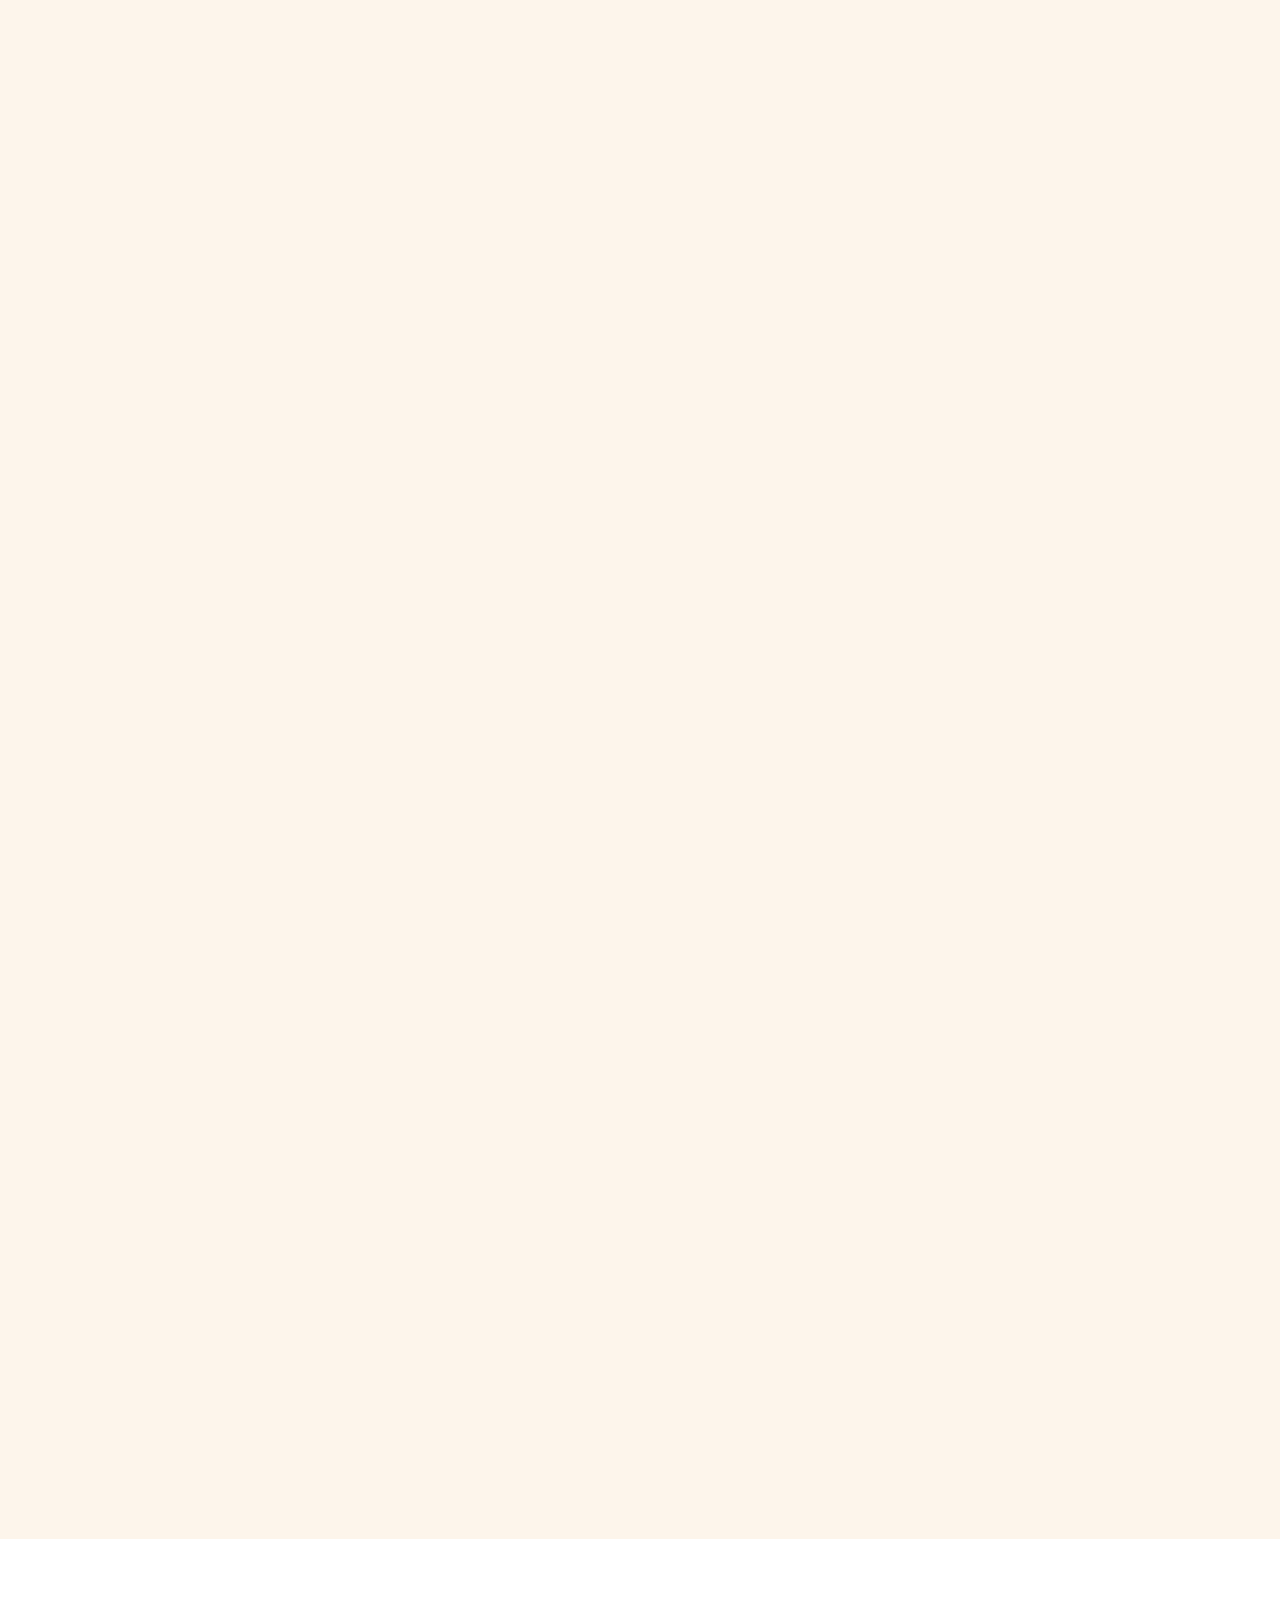
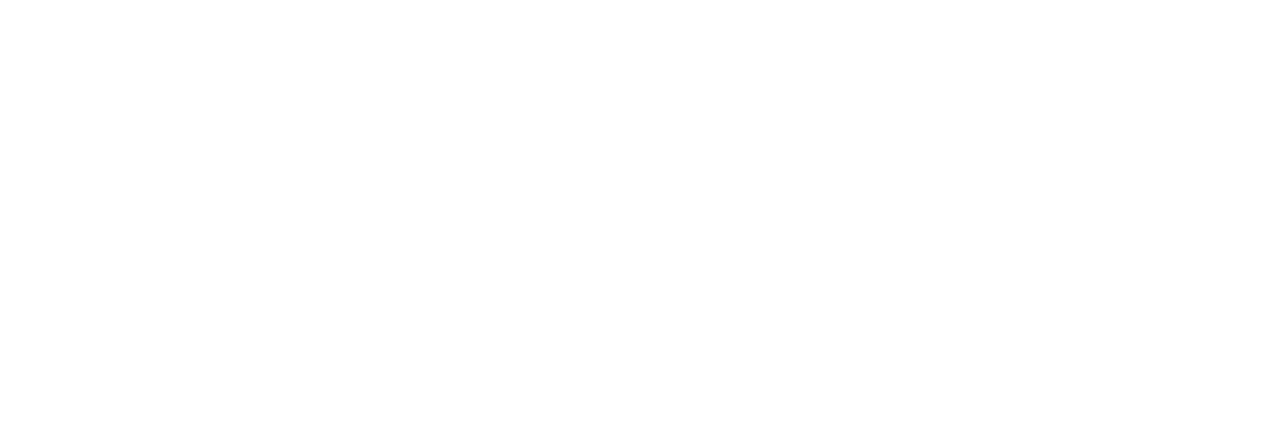
==== commit 0ccfc758: "Add files via upload" ====
--- a/index.html
+++ b/index.html
@@ -363,10 +363,10 @@
 
 
     <!-- Service Start -->
-    <div class="container-xxl py-6">
+    <div class="container-xxl bg-light my-6 py-6 pt-0">
         <div class="container">
             <div class="row g-5">
-                <div class="col-lg-6 wow fadeInUp" data-wow-delay="0.1s">
+                <div class="col-lg-6 wow fadeInUp"  data-wow-delay="0.1s">
                     <p class="text-primary text-uppercase mb-2">// Serviços Oferecidos
                     </p>
                     <h1 class="display-6 mb-4">Com o que trabalhamos?</h1>
@@ -382,7 +382,146 @@
                         e correções frequentes.</p>
                 </div>
             </div>
-            
+        </div>
+            <div class="container-xxl bg-light my-6 py-6 pt-0">
+                <div class="container" style="display: flex;flex-direction: row-reverse;flex-wrap: wrap;align-content: center;justify-content: center;align-items: center; grid-gap: 20px;">
+                    <div class="col-lg-4 col-md-6 wow fadeInUp" data-wow-delay="0.1s">
+                        <div class="product-item d-flex flex-column bg-white rounded overflow-hidden h-100">
+                            <div class="text-center p-4">
+                                <!-- <div class="d-inline-block border border-primary rounded-pill px-3 mb-3">$11 - $99</div> -->
+                                <!-- <h3 class="mb-3">Poliestireno</h3>
+                                <span>O Poliestireno Expandido de (isopor) é um produto 100% reciclável. Tem como característica
+                                    a leveza, capacidade de isolamento térmico e um baixo custo.
+                                </span> -->
+                            </div>
+                            <div class="position-relative mt-auto">
+                                <img class="img-fluid" src="img/product-4.jpg" alt="">
+                                <div class="product-overlay">
+                                    <a class="btn btn-lg-square btn-outline-light rounded-circle" href=""><i class="fa fa-eye text-primary"></i></a>
+                                </div>
+                            </div>
+                        </div>
+                    </div>
+                    <div class="col-lg-4 col-md-6 wow fadeInUp" data-wow-delay="0.1s">
+                        <div class="product-item d-flex flex-column bg-white rounded overflow-hidden h-100">
+                            <div class="text-center p-4">
+                                <!-- <div class="d-inline-block border border-primary rounded-pill px-3 mb-3">$11 - $99</div> -->
+                                <!-- <h3 class="mb-3">Poliestireno</h3>
+                                <span>O Poliestireno Expandido de (isopor) é um produto 100% reciclável. Tem como característica
+                                    a leveza, capacidade de isolamento térmico e um baixo custo.
+                                </span> -->
+                            </div>
+                            <div class="position-relative mt-auto">
+                                <img class="img-fluid" src="img/product-5.jpg" alt="">
+                                <div class="product-overlay">
+                                    <a class="btn btn-lg-square btn-outline-light rounded-circle" href=""><i class="fa fa-eye text-primary"></i></a>
+                                </div>
+                            </div>
+                        </div>
+                    </div>
+                    <div class="col-lg-4 col-md-6 wow fadeInUp" data-wow-delay="0.1s">
+                        <div class="product-item d-flex flex-column bg-white rounded overflow-hidden h-100">
+                            <div class="text-center p-4">
+                                <!-- <div class="d-inline-block border border-primary rounded-pill px-3 mb-3">$11 - $99</div> -->
+                                <!-- <h3 class="mb-3">Poliestireno</h3>
+                                <span>O Poliestireno Expandido de (isopor) é um produto 100% reciclável. Tem como característica
+                                    a leveza, capacidade de isolamento térmico e um baixo custo.
+                                </span> -->
+                            </div>
+                            <div class="position-relative mt-auto">
+                                <img class="img-fluid" src="img/product-6.jpg" alt="">
+                                <div class="product-overlay">
+                                    <a class="btn btn-lg-square btn-outline-light rounded-circle" href=""><i class="fa fa-eye text-primary"></i></a>
+                                </div>
+                            </div>
+                        </div>
+                    </div>
+                    <div class="col-lg-4 col-md-6 wow fadeInUp" data-wow-delay="0.1s">
+                        <div class="product-item d-flex flex-column bg-white rounded overflow-hidden h-100">
+                            <div class="text-center p-4">
+                                <!-- <div class="d-inline-block border border-primary rounded-pill px-3 mb-3">$11 - $99</div> -->
+                                <!-- <h3 class="mb-3">Poliestireno</h3>
+                                <span>O Poliestireno Expandido de (isopor) é um produto 100% reciclável. Tem como característica
+                                    a leveza, capacidade de isolamento térmico e um baixo custo.
+                                </span> -->
+                            </div>
+                            <div class="position-relative mt-auto">
+                                <img class="img-fluid" src="img/product-7.jpg" alt="">
+                                <div class="product-overlay">
+                                    <a class="btn btn-lg-square btn-outline-light rounded-circle" href=""><i class="fa fa-eye text-primary"></i></a>
+                                </div>
+                            </div>
+                        </div>
+                    </div>
+                    <div class="col-lg-4 col-md-6 wow fadeInUp" data-wow-delay="0.1s">
+                        <div class="product-item d-flex flex-column bg-white rounded overflow-hidden h-100">
+                            <div class="text-center p-4">
+                                <!-- <div class="d-inline-block border border-primary rounded-pill px-3 mb-3">$11 - $99</div> -->
+                                <!-- <h3 class="mb-3">Poliestireno</h3>
+                                <span>O Poliestireno Expandido de (isopor) é um produto 100% reciclável. Tem como característica
+                                    a leveza, capacidade de isolamento térmico e um baixo custo.
+                                </span> -->
+                            </div>
+                            <div class="position-relative mt-auto">
+                                <img class="img-fluid" src="img/product-8.jpg" alt="">
+                                <div class="product-overlay">
+                                    <a class="btn btn-lg-square btn-outline-light rounded-circle" href=""><i class="fa fa-eye text-primary"></i></a>
+                                </div>
+                            </div>
+                        </div>
+                    </div>
+                    <div class="col-lg-4 col-md-6 wow fadeInUp" data-wow-delay="0.1s">
+                        <div class="product-item d-flex flex-column bg-white rounded overflow-hidden h-100">
+                            <div class="text-center p-4">
+                                <!-- <div class="d-inline-block border border-primary rounded-pill px-3 mb-3">$11 - $99</div> -->
+                                <!-- <h3 class="mb-3">Poliestireno</h3>
+                                <span>O Poliestireno Expandido de (isopor) é um produto 100% reciclável. Tem como característica
+                                    a leveza, capacidade de isolamento térmico e um baixo custo.
+                                </span> -->
+                            </div>
+                            <div class="position-relative mt-auto">
+                                <img class="img-fluid" src="img/product-9.jpg" alt="">
+                                <div class="product-overlay">
+                                    <a class="btn btn-lg-square btn-outline-light rounded-circle" href=""><i class="fa fa-eye text-primary"></i></a>
+                                </div>
+                            </div>
+                        </div>
+                    </div>
+                    <div class="col-lg-4 col-md-6 wow fadeInUp" data-wow-delay="0.1s">
+                        <div class="product-item d-flex flex-column bg-white rounded overflow-hidden h-100">
+                            <div class="text-center p-4">
+                                <!-- <div class="d-inline-block border border-primary rounded-pill px-3 mb-3">$11 - $99</div> -->
+                                <!-- <h3 class="mb-3">Poliestireno</h3>
+                                <span>O Poliestireno Expandido de (isopor) é um produto 100% reciclável. Tem como característica
+                                    a leveza, capacidade de isolamento térmico e um baixo custo.
+                                </span> -->
+                            </div>
+                            <div class="position-relative mt-auto">
+                                <img class="img-fluid" src="img/product-10.jpg" alt="">
+                                <div class="product-overlay">
+                                    <a class="btn btn-lg-square btn-outline-light rounded-circle" href=""><i class="fa fa-eye text-primary"></i></a>
+                                </div>
+                            </div>
+                        </div>
+                    </div>
+                    <div class="col-lg-4 col-md-6 wow fadeInUp" data-wow-delay="0.1s">
+                        <div class="product-item d-flex flex-column bg-white rounded overflow-hidden h-100">
+                            <div class="text-center p-4">
+                                <!-- <div class="d-inline-block border border-primary rounded-pill px-3 mb-3">$11 - $99</div> -->
+                                <!-- <h3 class="mb-3">Poliestireno</h3>
+                                <span>O Poliestireno Expandido de (isopor) é um produto 100% reciclável. Tem como característica
+                                    a leveza, capacidade de isolamento térmico e um baixo custo.
+                                </span> -->
+                            </div>
+                            <div class="position-relative mt-auto">
+                                <img class="img-fluid" src="img/product-11.jpg" alt="">
+                                <div class="product-overlay">
+                                    <a class="btn btn-lg-square btn-outline-light rounded-circle" href=""><i class="fa fa-eye text-primary"></i></a>
+                                </div>
+                            </div>
+                        </div>
+                    </div>
+                </div>
         </div>
     </div>
     <!-- Service End -->
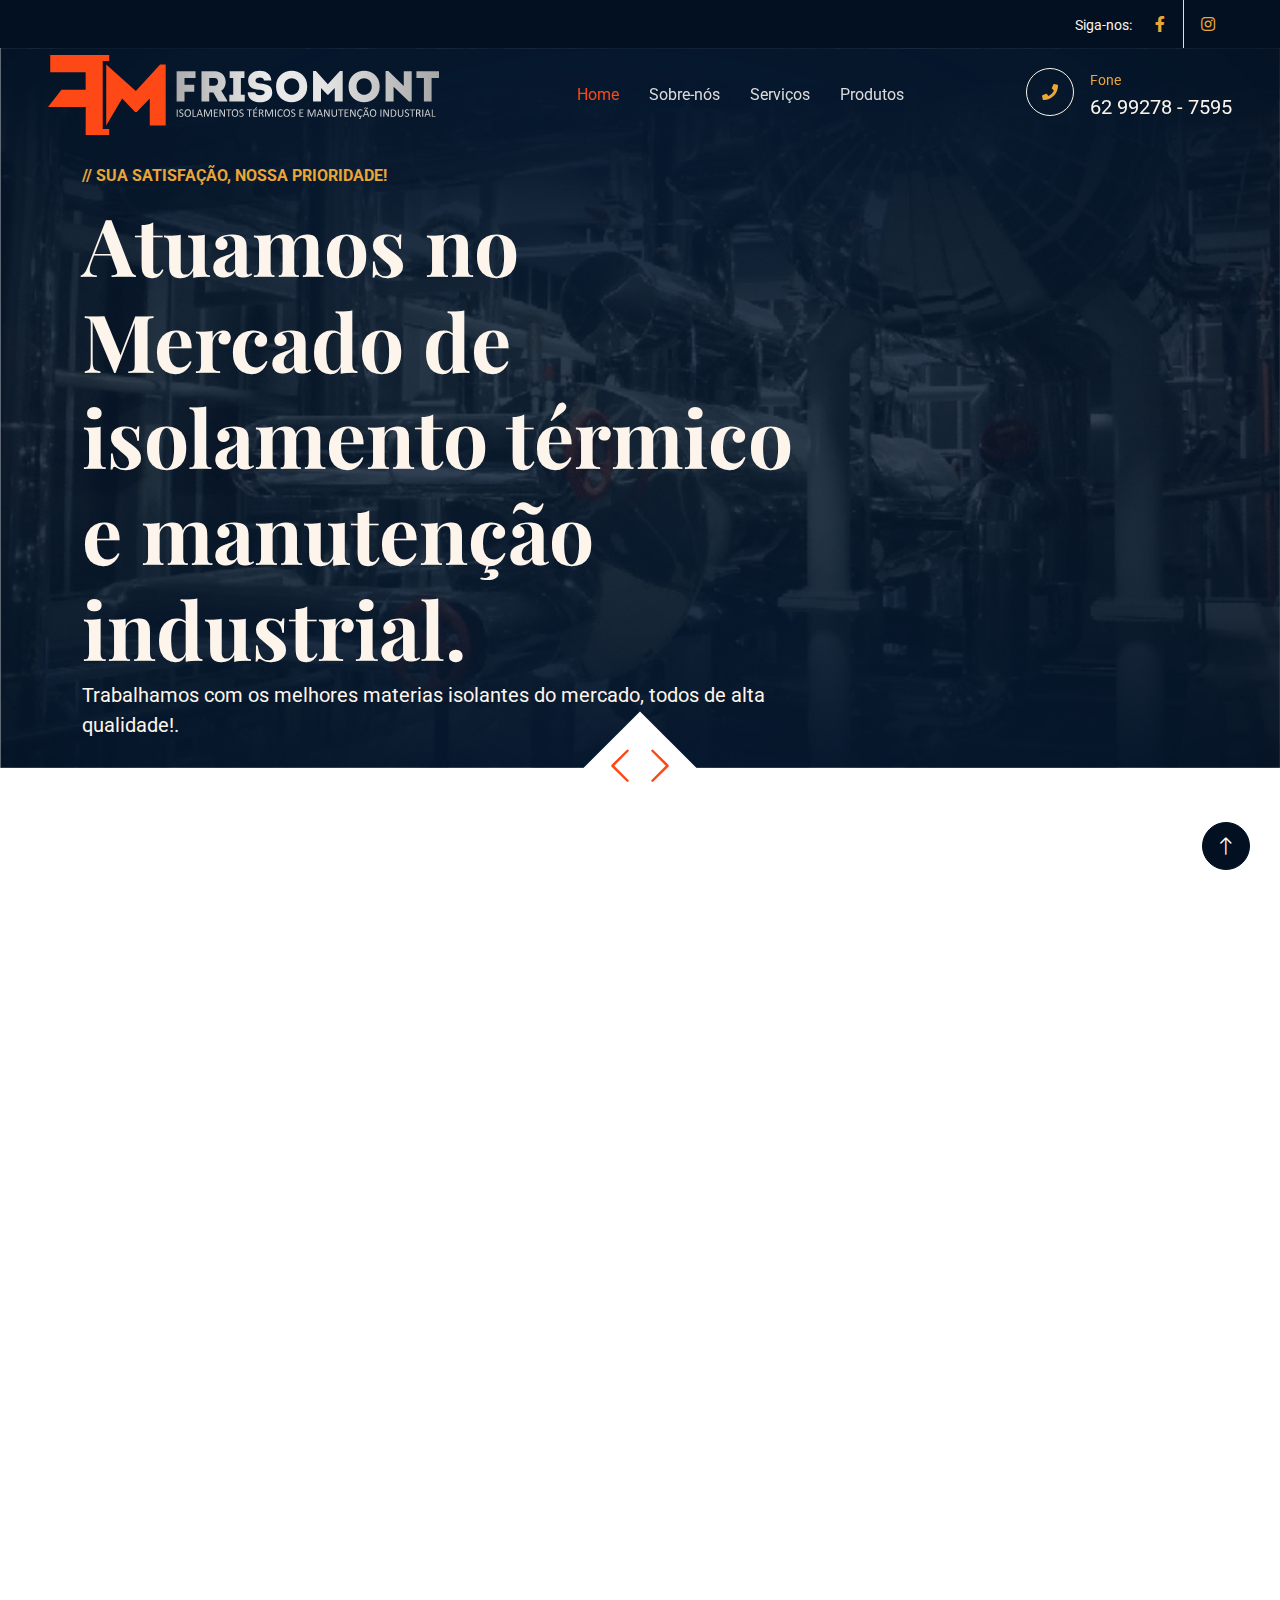
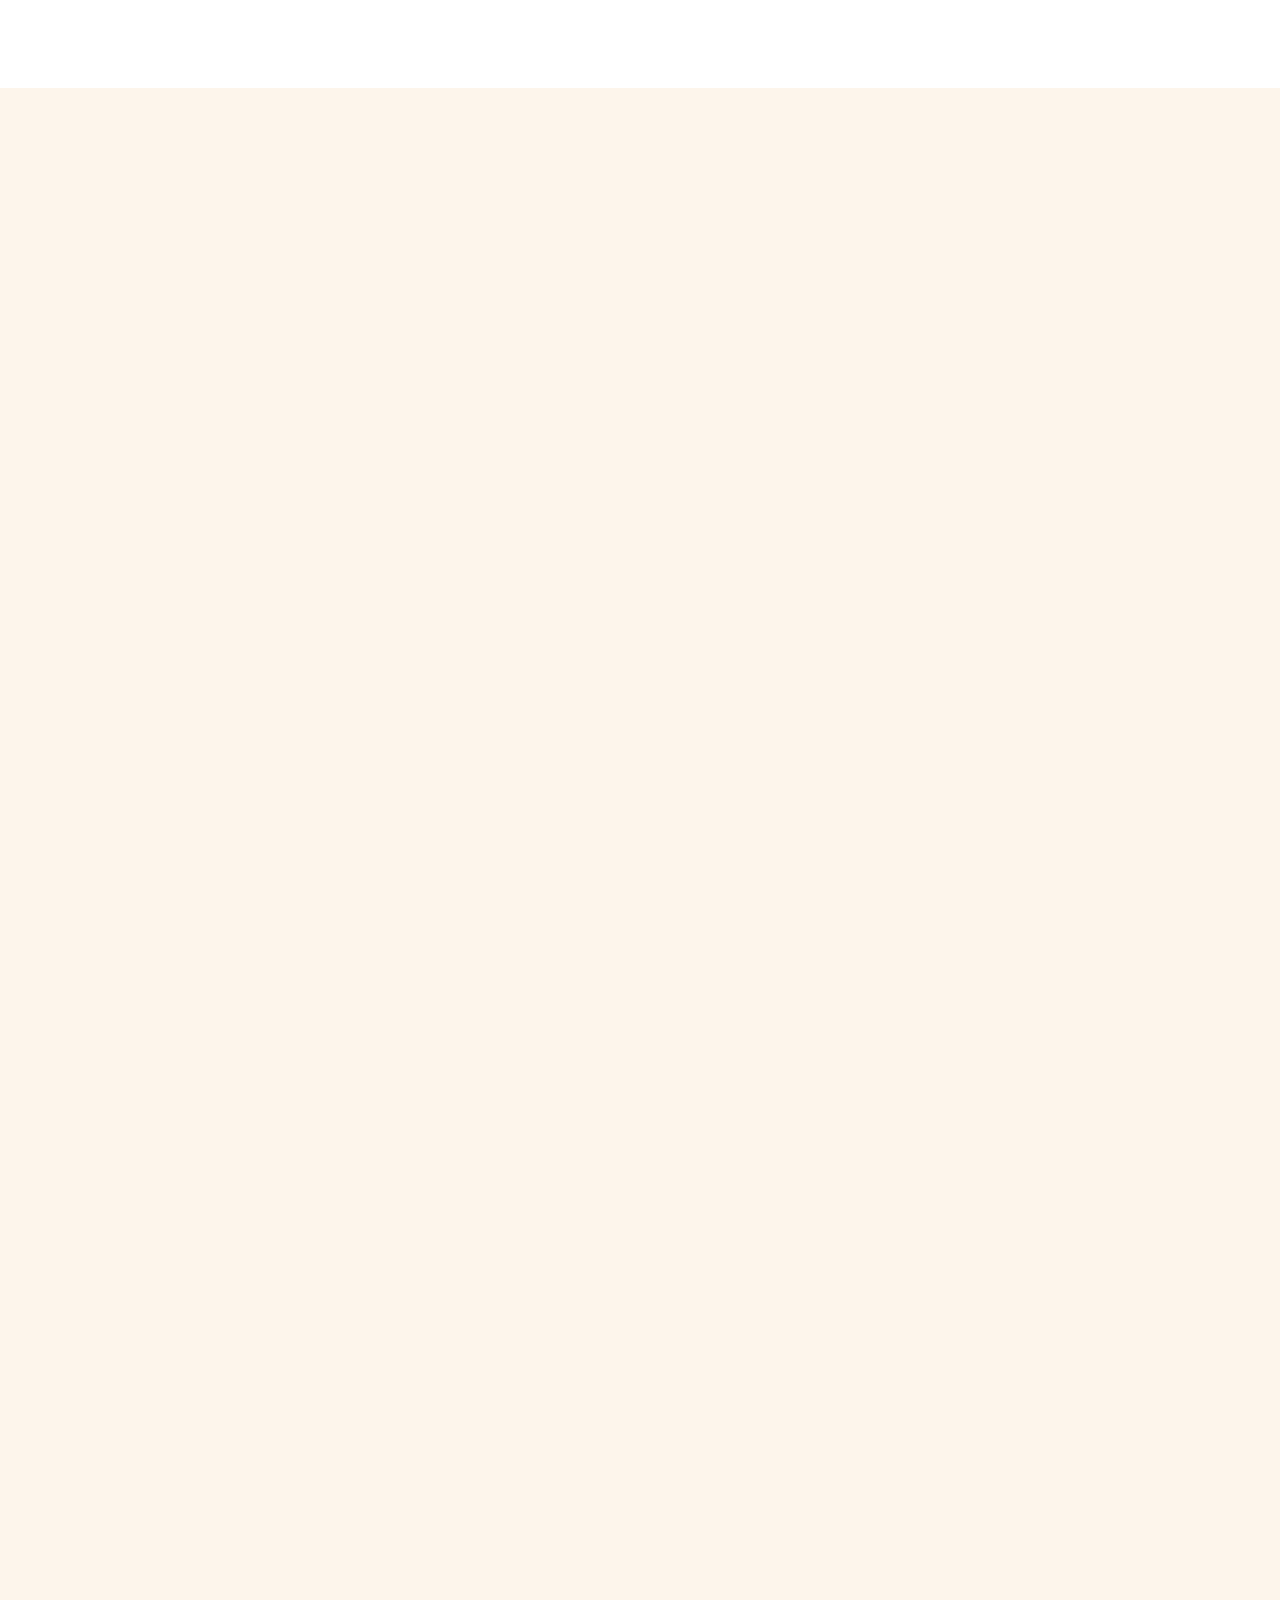
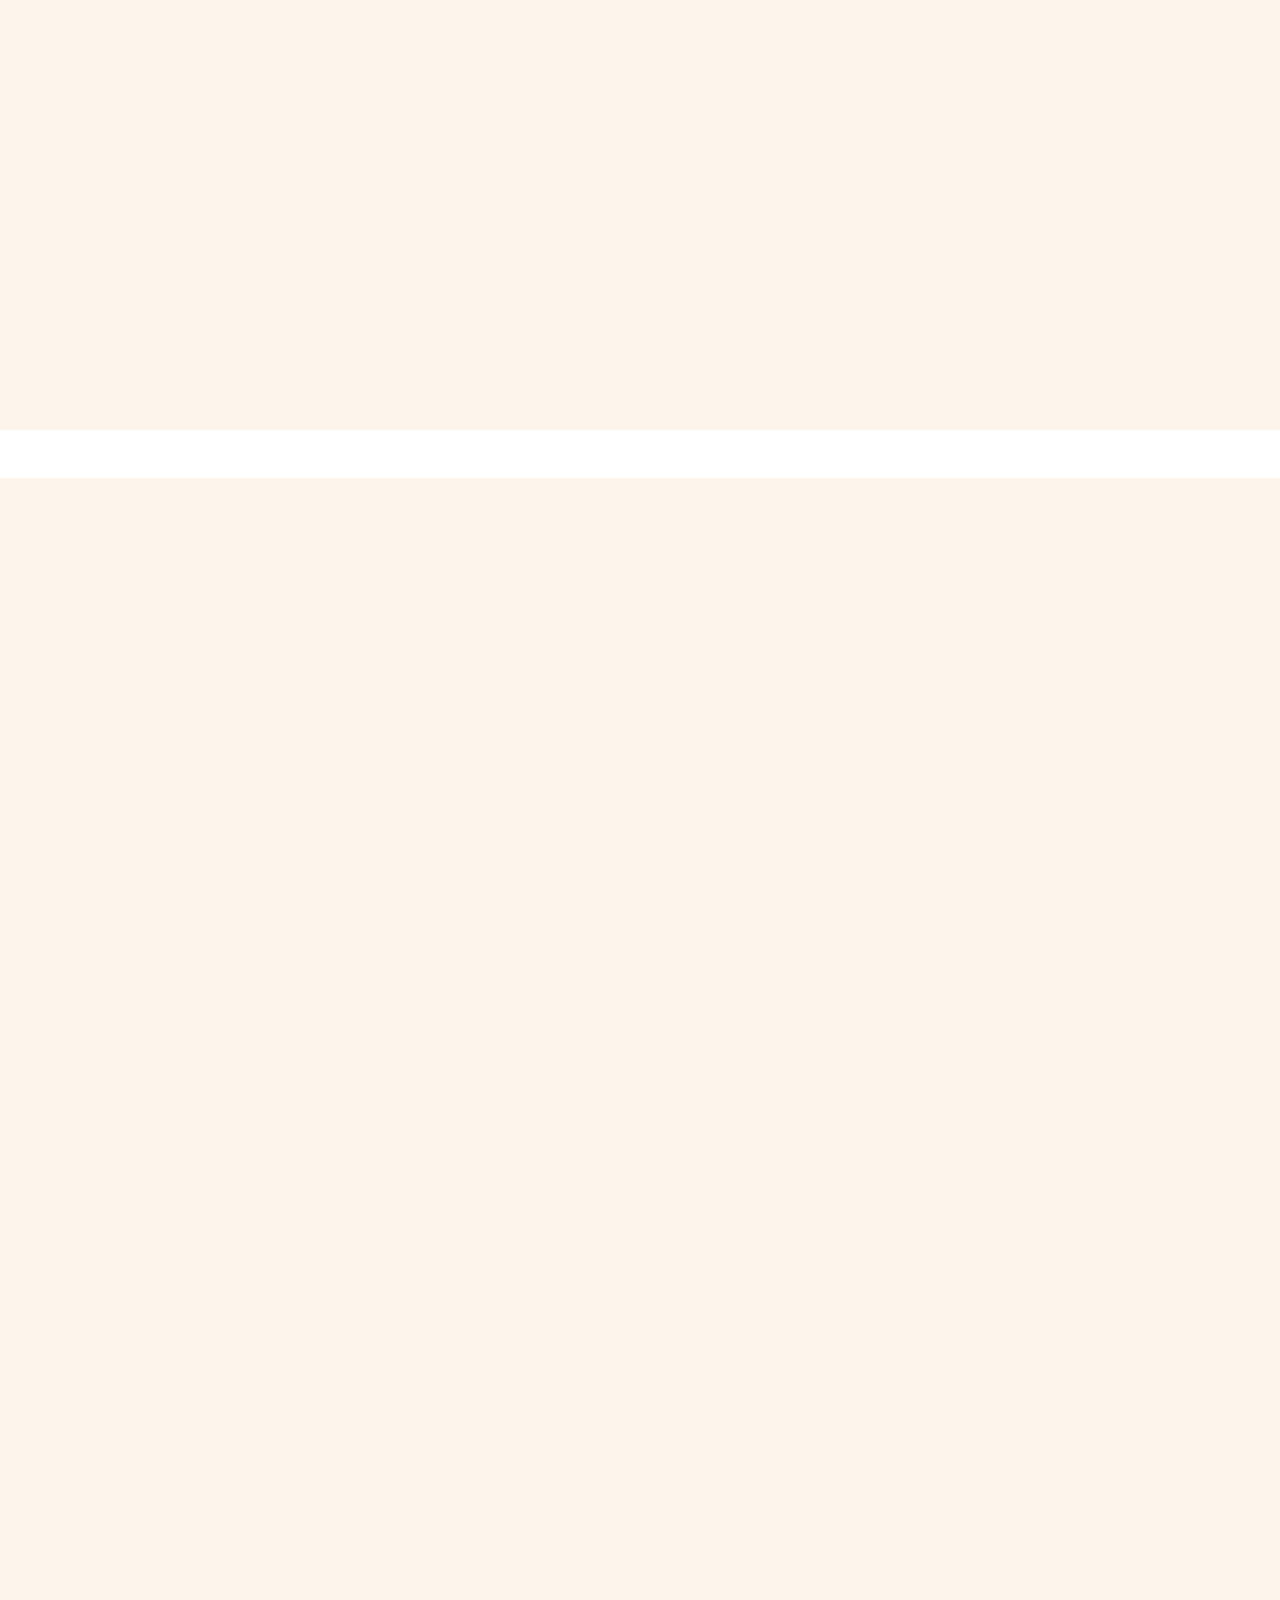
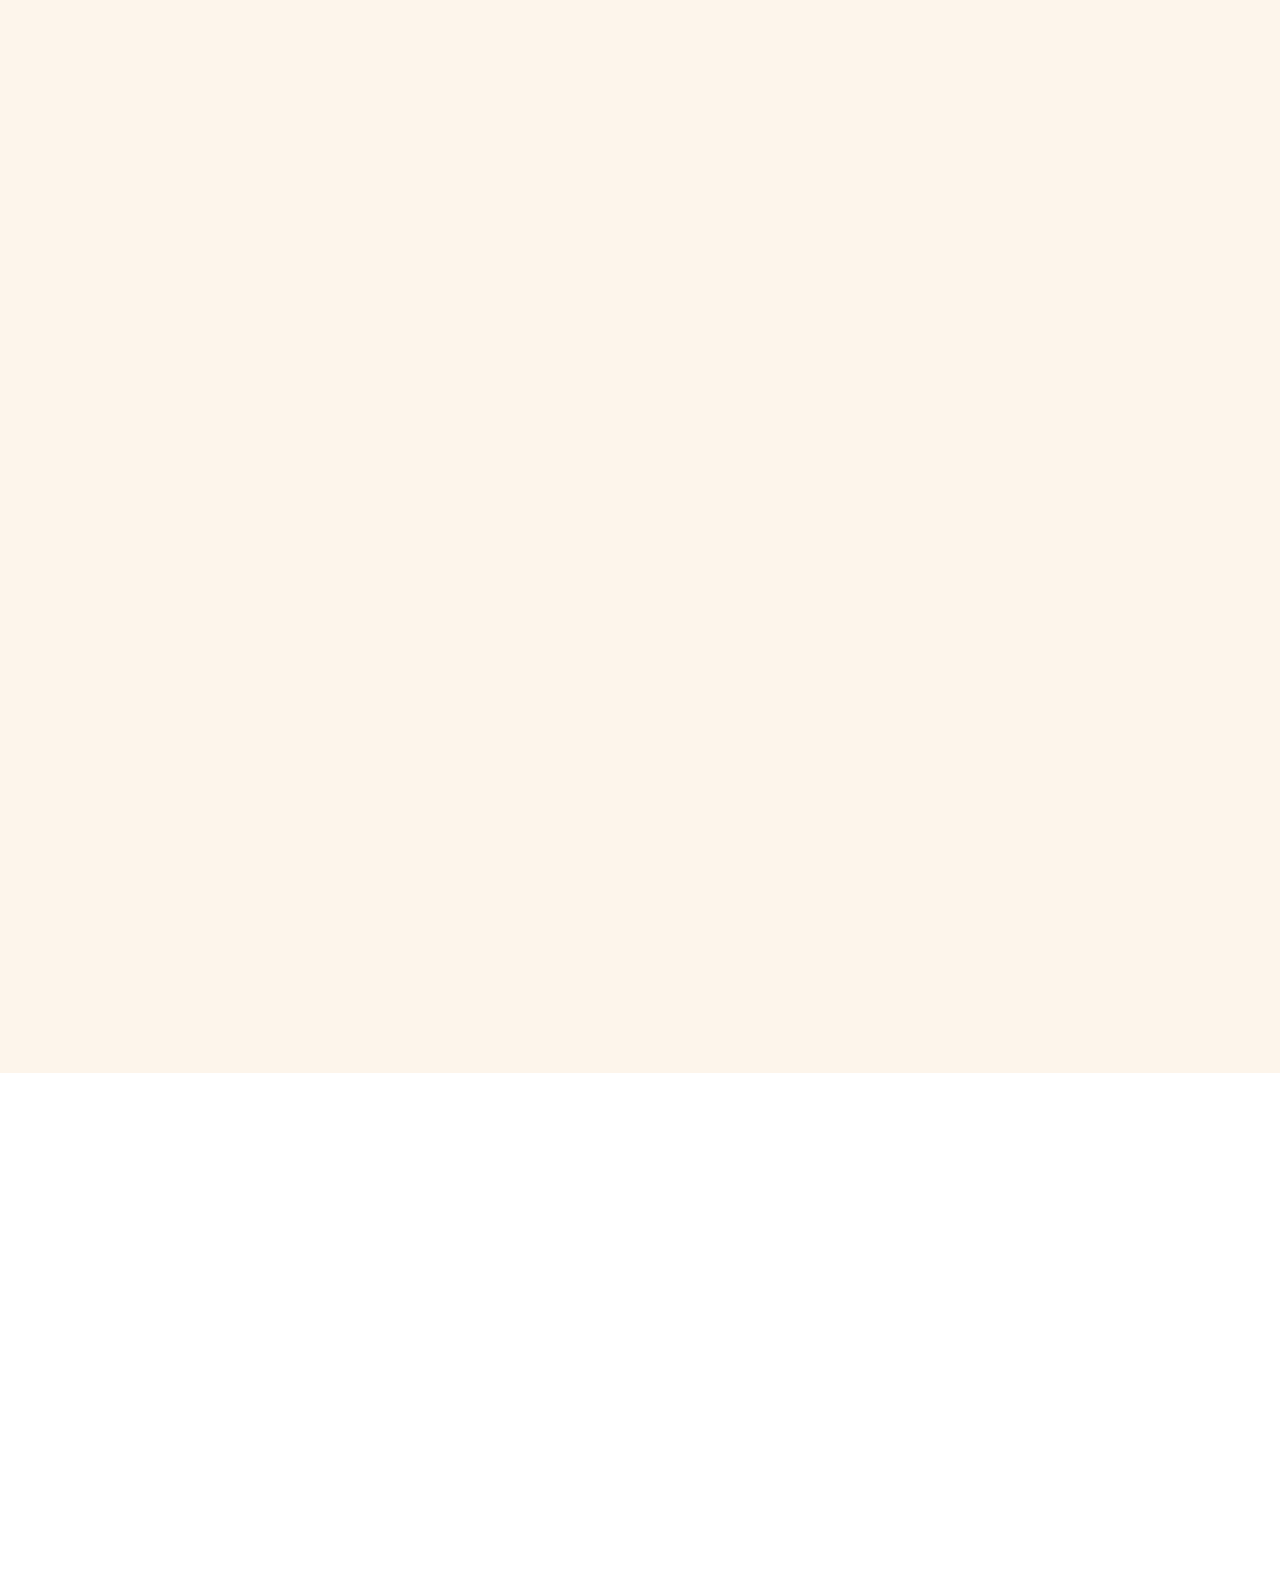
==== commit 1faed578: "Update index.html" ====
--- a/index.html
+++ b/index.html
@@ -131,46 +131,7 @@
             </div>
         </div>
         <!-- Carousel End -->
-
-
-    <!-- Facts Start -->
-    <div class="container-xxl py-6 ">
-        <div class="container">
-            <div class="row g-4">
-                <div class="col-lg-3 col-md-6 wow fadeIn" data-wow-delay="0.1s">
-                    <div class="fact-item bg-light rounded text-center h-100 p-5">
-                        <i class="fa fa-certificate fa-4x text-primary mb-4"></i>
-                        <p class="mb-2">Anos de Experiencia</p>
-                        <h1 class="display-5 mb-0" data-toggle="counter-up">15</h1>
-                    </div>
-                </div>
-                <div class="col-lg-3 col-md-6 wow fadeIn" data-wow-delay="0.3s">
-                    <div class="fact-item bg-light rounded text-center h-100 p-5">
-                        <i class="fa fa-users fa-4x text-primary mb-4"></i>
-                        <p class="mb-2">Colaboradores</p>
-                        <h1 class="display-5 mb-0" data-toggle="counter-up">20</h1>
-                    </div>
-                </div>
-                <div class="col-lg-3 col-md-6 wow fadeIn" data-wow-delay="0.5s">
-                    <div class="fact-item bg-light rounded text-center h-100 p-5">
-                        <i class="fa fa-bread-slice fa-4x text-primary mb-4"></i>
-                        <p class="mb-2">Total de Serviços</p>
-                        <h1 class="display-5 mb-0" data-toggle="counter-up">6</h1>
-                    </div>
-                </div>
-                <div class="col-lg-3 col-md-6 wow fadeIn" data-wow-delay="0.7s">
-                    <!-- <div class="fact-item bg-light rounded text-center h-100 p-5">
-                        <i class="fa fa-cart-plus fa-4x text-primary mb-4"></i>
-                        <p class="mb-2">Order Everyday</p>
-                        <h1 class="display-5 mb-0" data-toggle="counter-up">9357</h1>
-                    </div> -->
-                </div>
-            </div>
-        </div>
-    </div>
-    <!-- Facts End -->
-
-
+    
     <!-- About Start -->
     <div class="container-xxl py-6">
         <div class="container">
@@ -820,4 +781,4 @@
     <script src="js/main.js"></script>
 </body>
 
-</html>+</html>
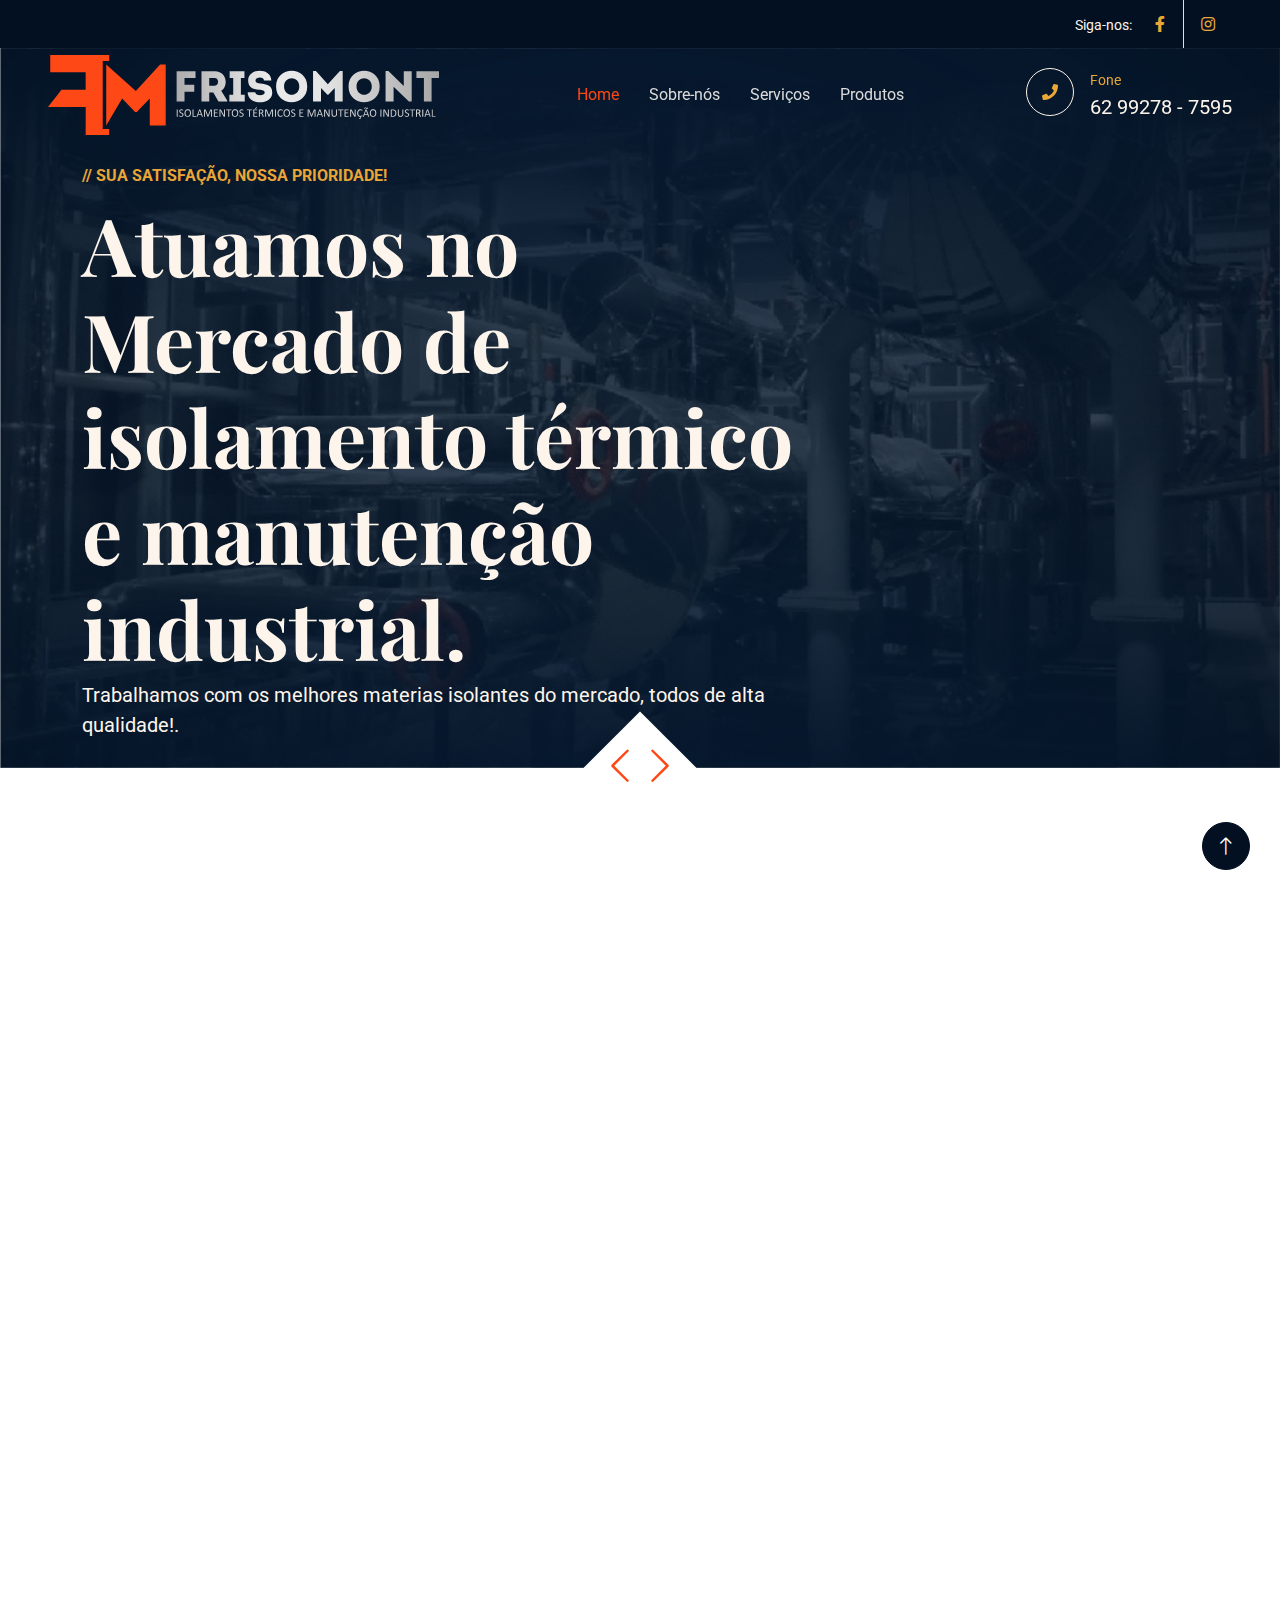
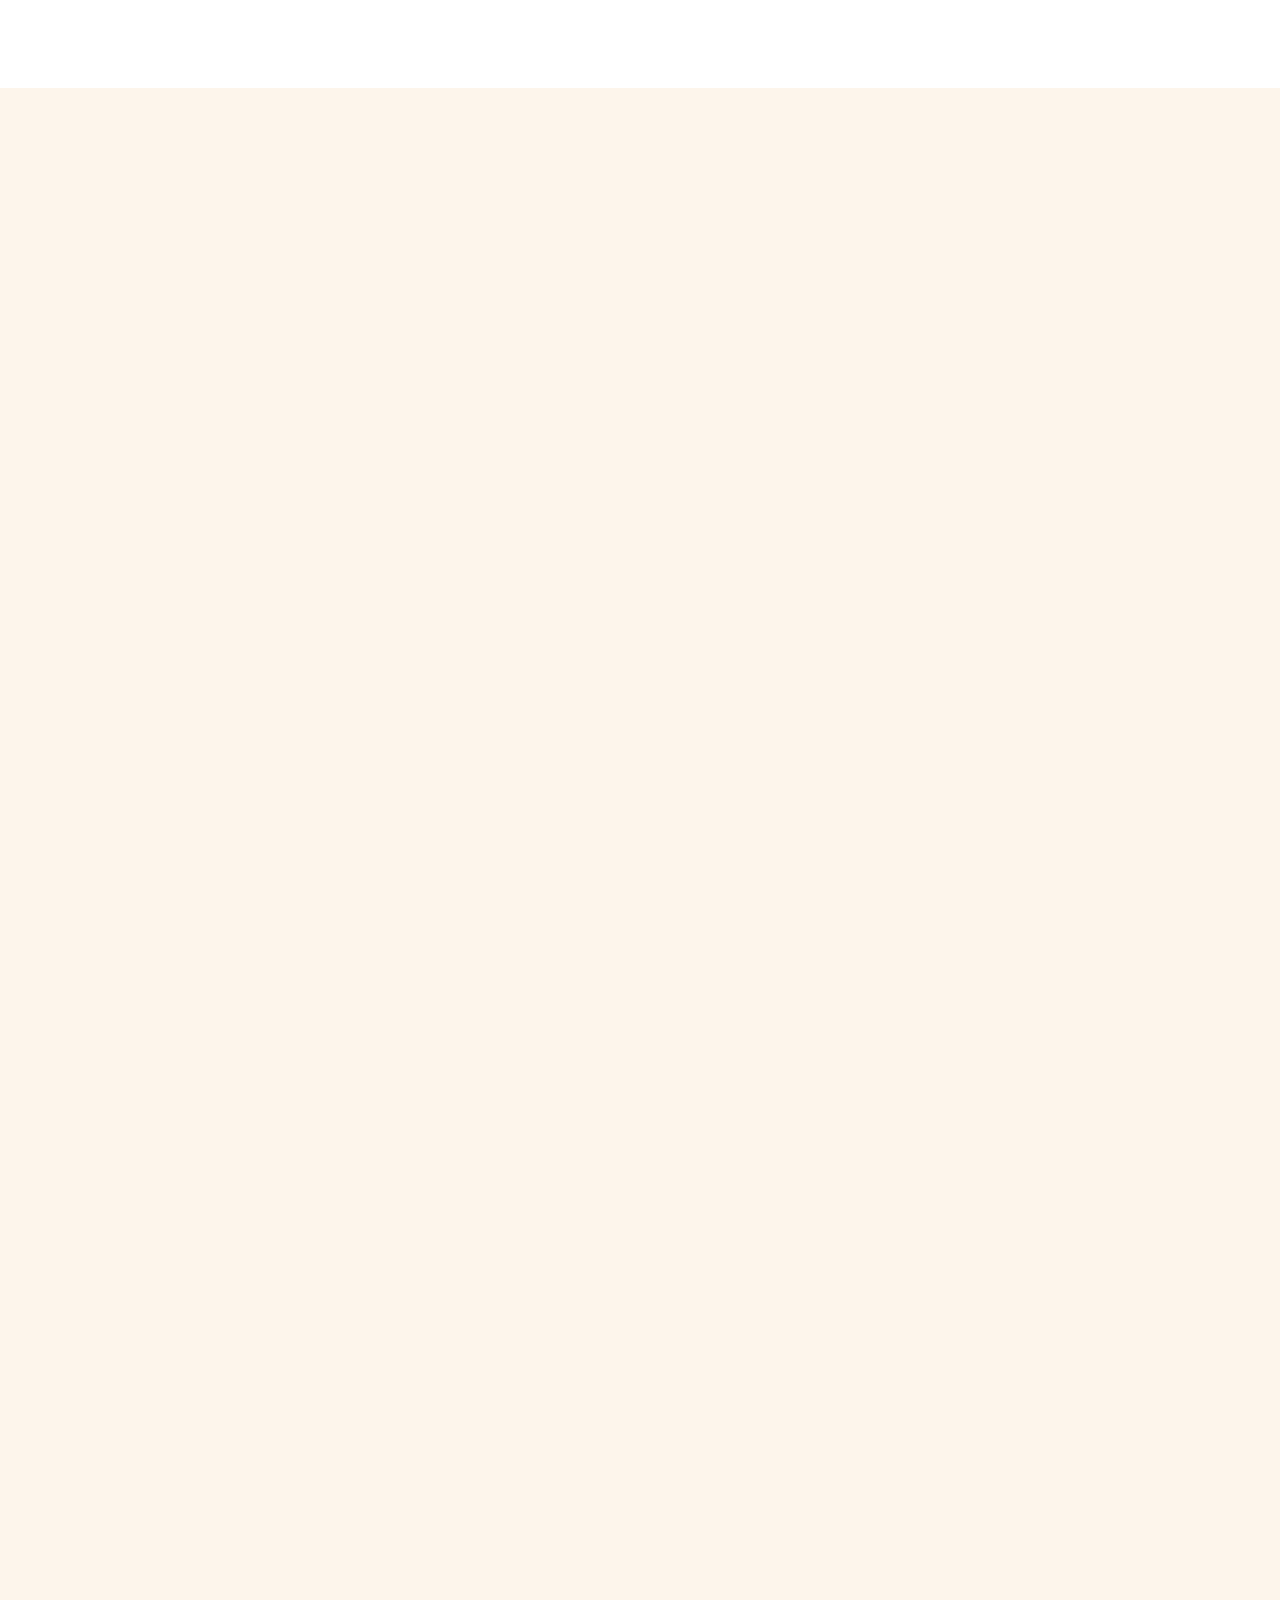
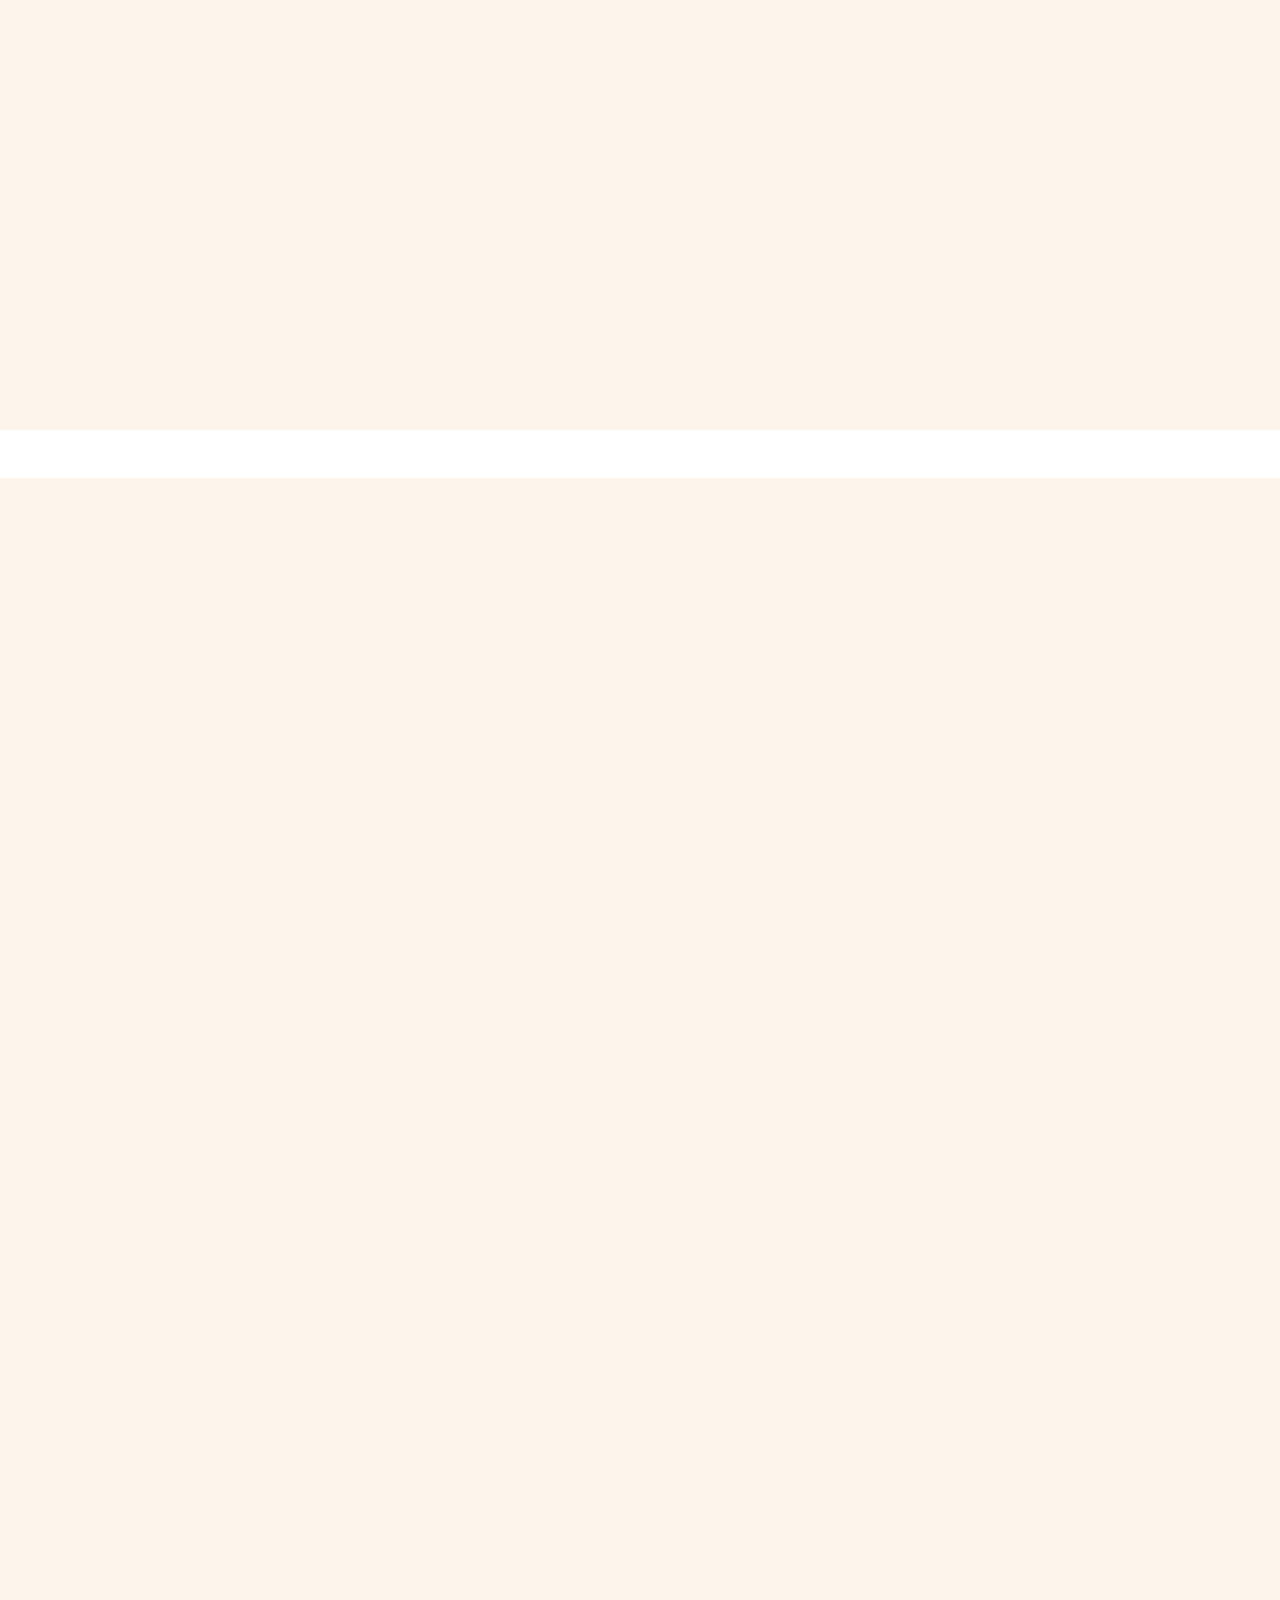
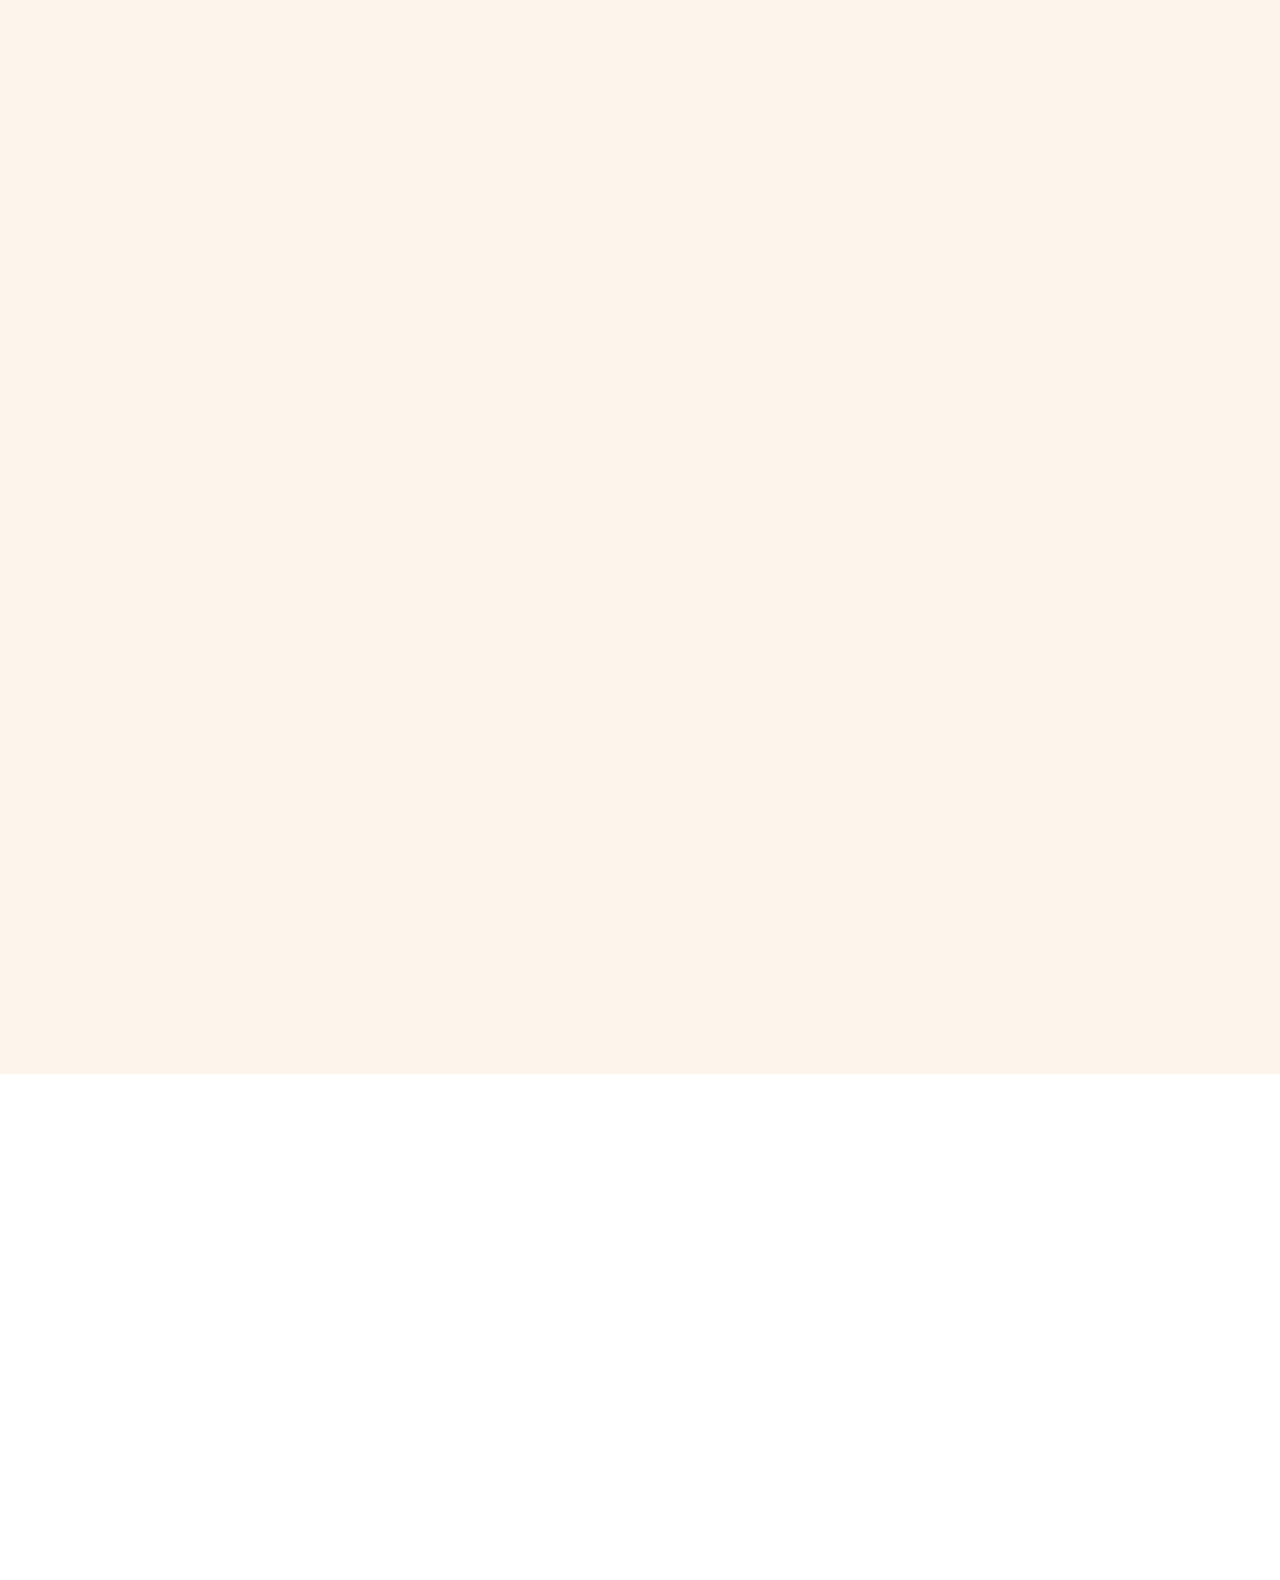
==== commit 1bdb213f: "v1.2" ====
--- a/index.html
+++ b/index.html
@@ -131,7 +131,7 @@
             </div>
         </div>
         <!-- Carousel End -->
-    
+        
     <!-- About Start -->
     <div class="container-xxl py-6">
         <div class="container">
@@ -250,13 +250,13 @@
                     <div class="product-item d-flex flex-column bg-white rounded overflow-hidden h-100">
                         <div class="text-center p-4">
                             <!-- <div class="d-inline-block border border-primary rounded-pill pt-1 px-3 mb-3">$11 - $99</div> -->
-                            <h4 class="mb-3">Silicato de Cálcio</h4>
-                            <span>O Silicato de cálcio para isolamento térmico possui altas propeiedades mecânicas, o que permite que
-                                seja utilizado em tubulações e vários outros equipamentos
+                            <h4 class="mb-3">Espuma Elastomérica</h4>
+                            <span>De modo geral a espuma elastomérica é o que tem de mais moderno em isolamento térmico e também acústico,
+                                 material este flexível que já possui uma barreira de vapor.
                             </span>
                         </div>
                         <div class="position-relative mt-auto">
-                            <img class="img-fluid" src="img/product-3.jpg" alt="">
+                            <img class="img-fluid" src="img/product-espumaelastomerica.jpg" alt="">
                             <div class="product-overlay">
                                 <a class="btn btn-lg-square btn-outline-light rounded-circle" href=""><i class="fa fa-eye text-primary"></i></a>
                             </div>
@@ -781,4 +781,4 @@
     <script src="js/main.js"></script>
 </body>
 
-</html>
+</html>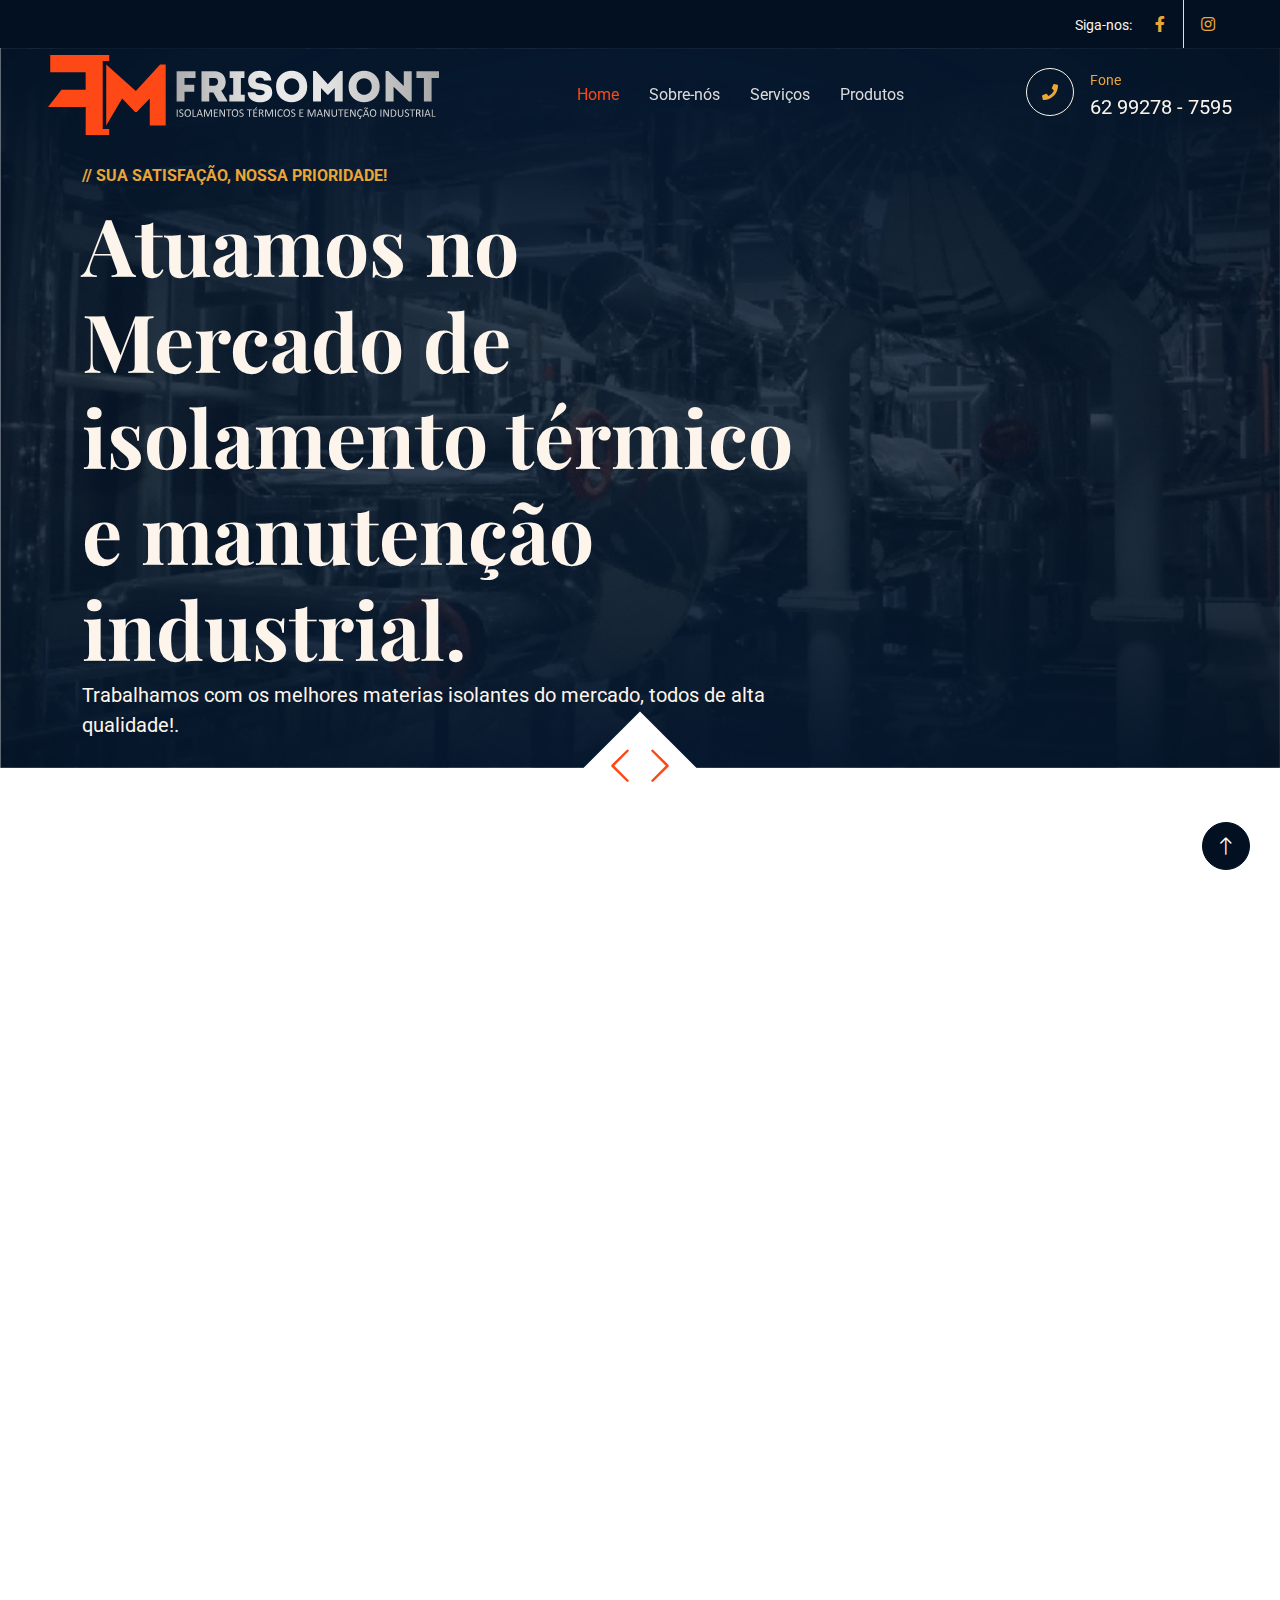
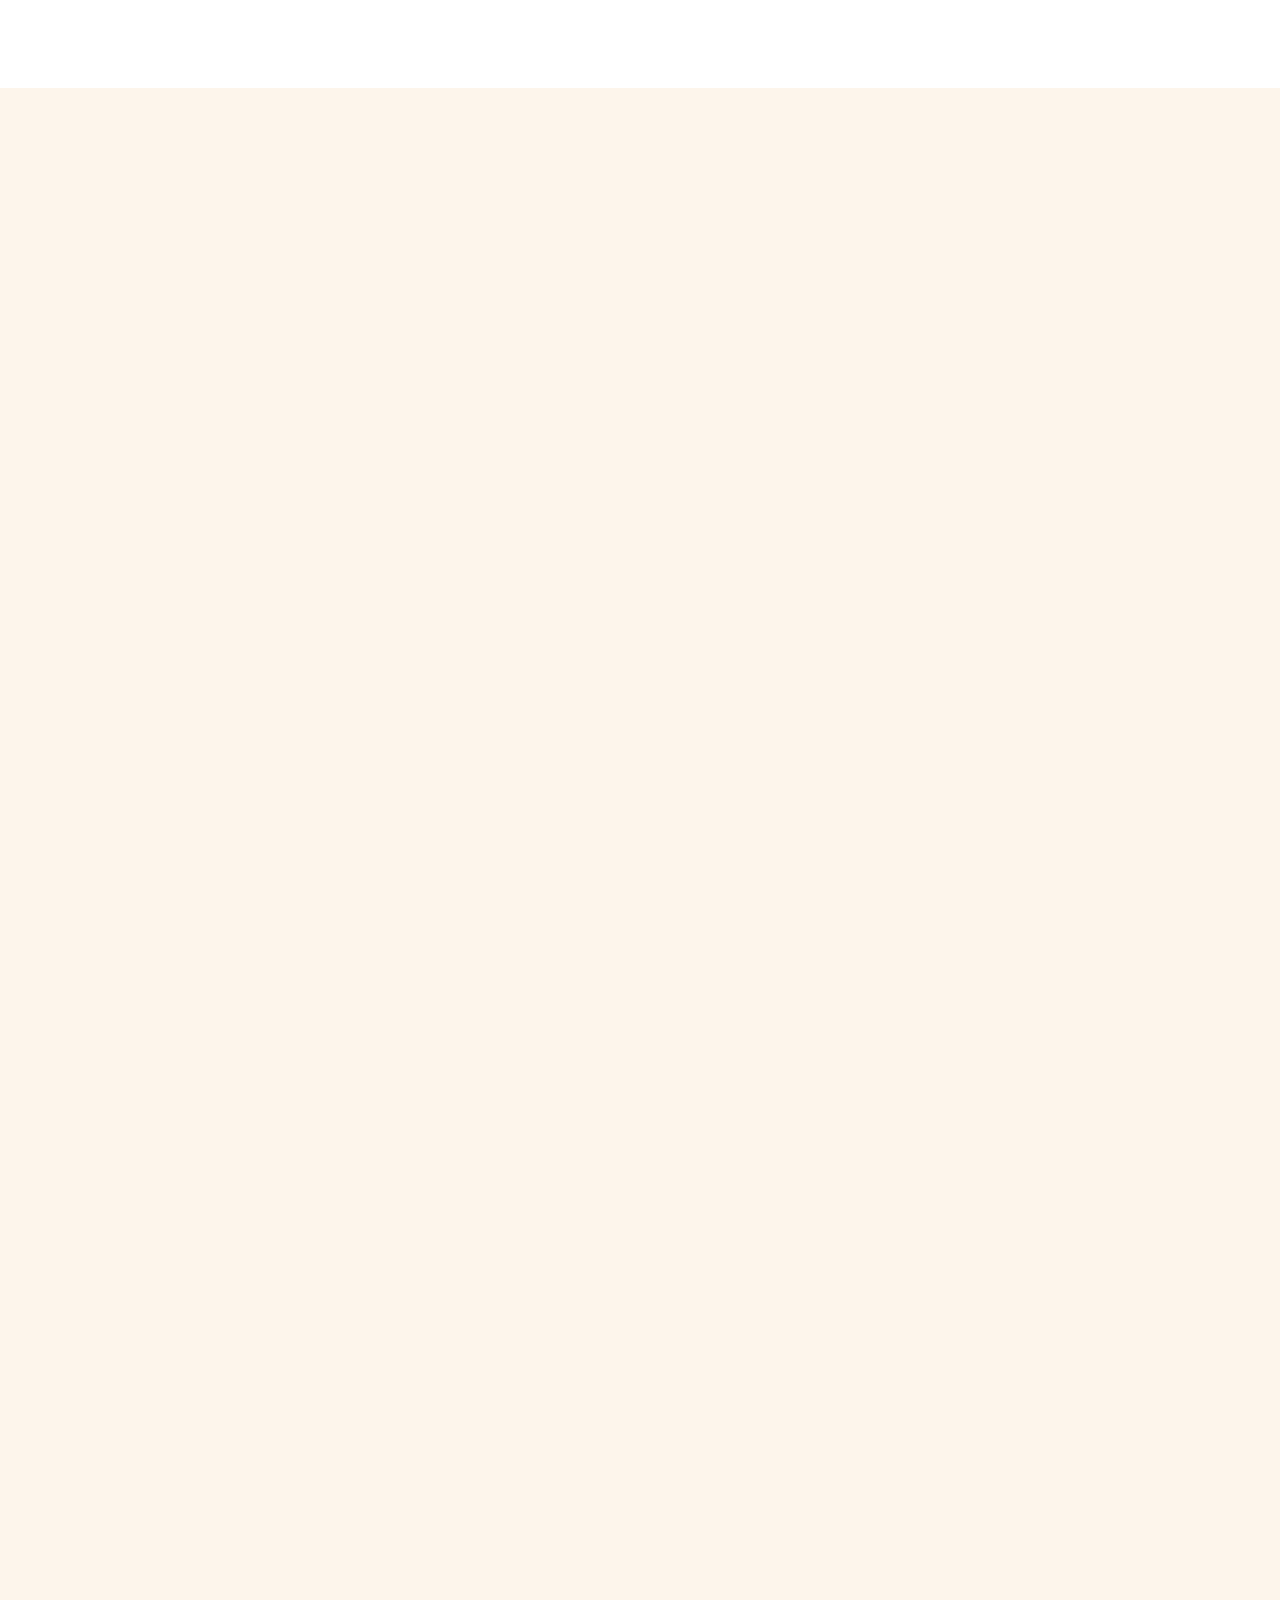
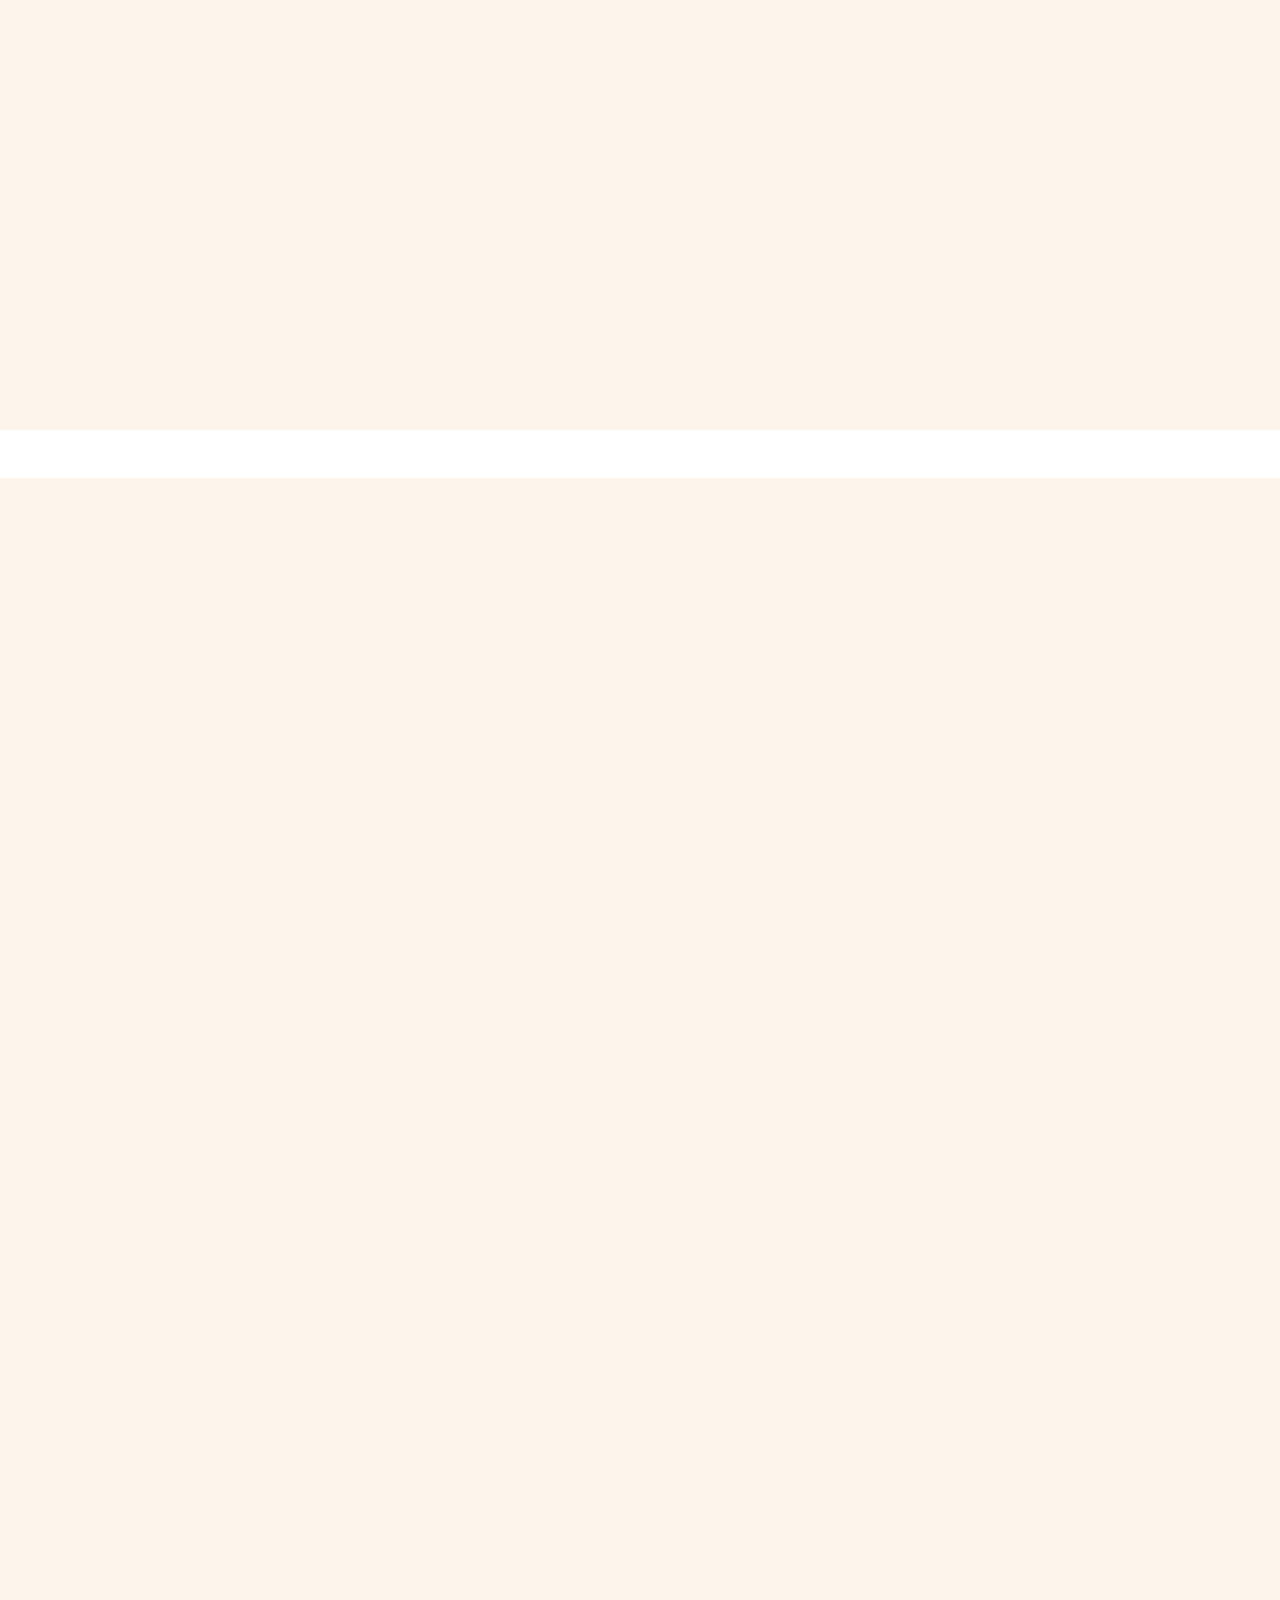
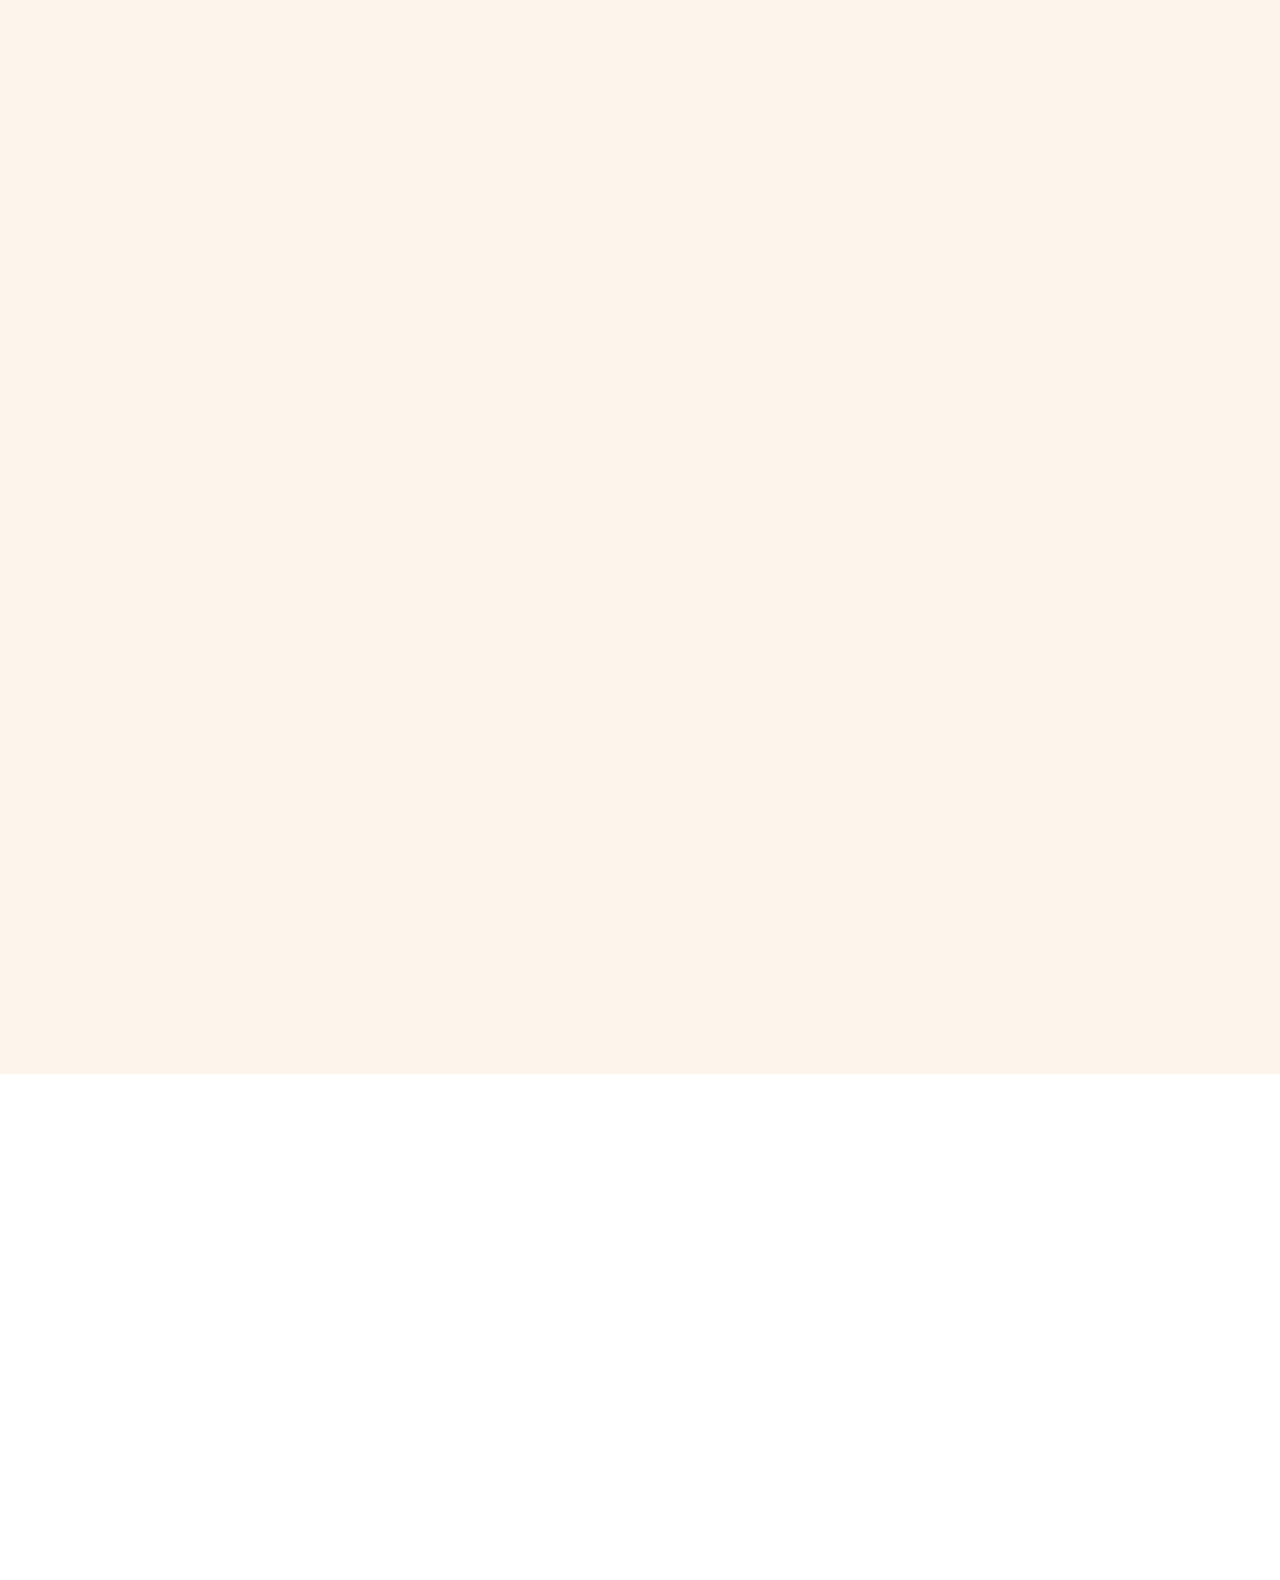
==== commit 3aa02486: "Update index.html" ====
--- a/index.html
+++ b/index.html
@@ -194,7 +194,7 @@
             <div class="bg-primary text-light rounded-bottom p-5 my-6 mt-0 wow fadeInUp" data-wow-delay="0.1s">
                 <div class="row g-4 align-items-center">
                     <div class="col-lg-6">
-                        <h1 class="display-4 text-light mb-0">O Melhor Isolamento da Cidade</h1>
+                        <h1 class="display-4 text-light mb-0">Excelência na área de isolamento térmico</h1>
                     </div>
                     <div class="col-lg-6 text-lg-end">
                         <div class="d-inline-flex align-items-center text-start">
@@ -711,7 +711,7 @@
                     <h4 class="text-light mb-4">Endereço</h4>
                     <p class="mb-2"><a class="fa fa-map-marker-alt me-3"></a>Rua Marreco Qd. 33 Lt. 15 Jibran El Hadj, Anápolis - Go</p>
                     <p class="mb-2"><i class="fa fa-phone-alt me-3"></i>(62) 99278-7595</p>
-                    <p class="mb-2"><i class="fa fa-envelope me-3"></i>info@example.com</p>
+                    <p class="mb-2"><i class="fa fa-envelope me-3"></i>frisomont@hotmail.com</p>
                     <div class="d-flex pt-2">
                         <!-- <a class="btn btn-square btn-outline-light rounded-circle me-1" href=""><i class="fab fa-twitter"></i></a>
                         <a class="btn btn-square btn-outline-light rounded-circle me-1" href=""><i class="fab fa-facebook-f"></i></a> -->
@@ -781,4 +781,4 @@
     <script src="js/main.js"></script>
 </body>
 
-</html>+</html>
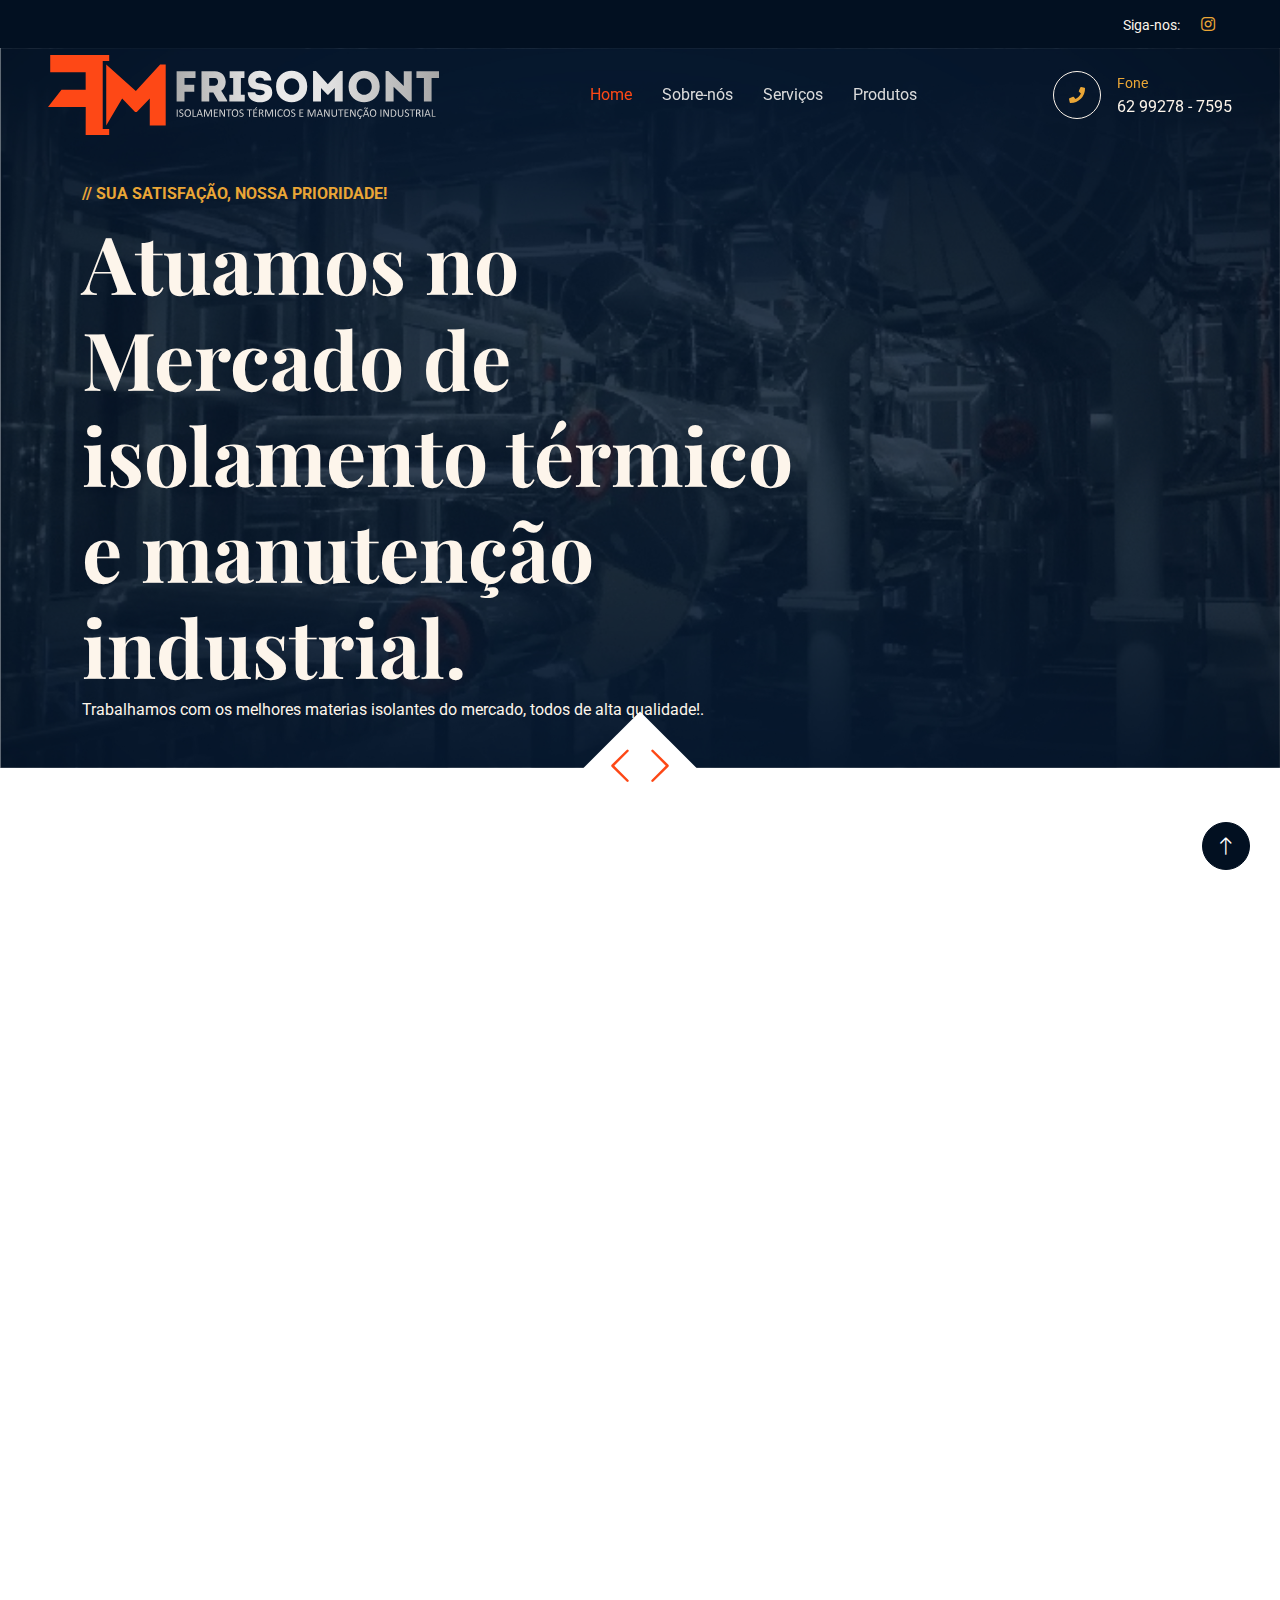
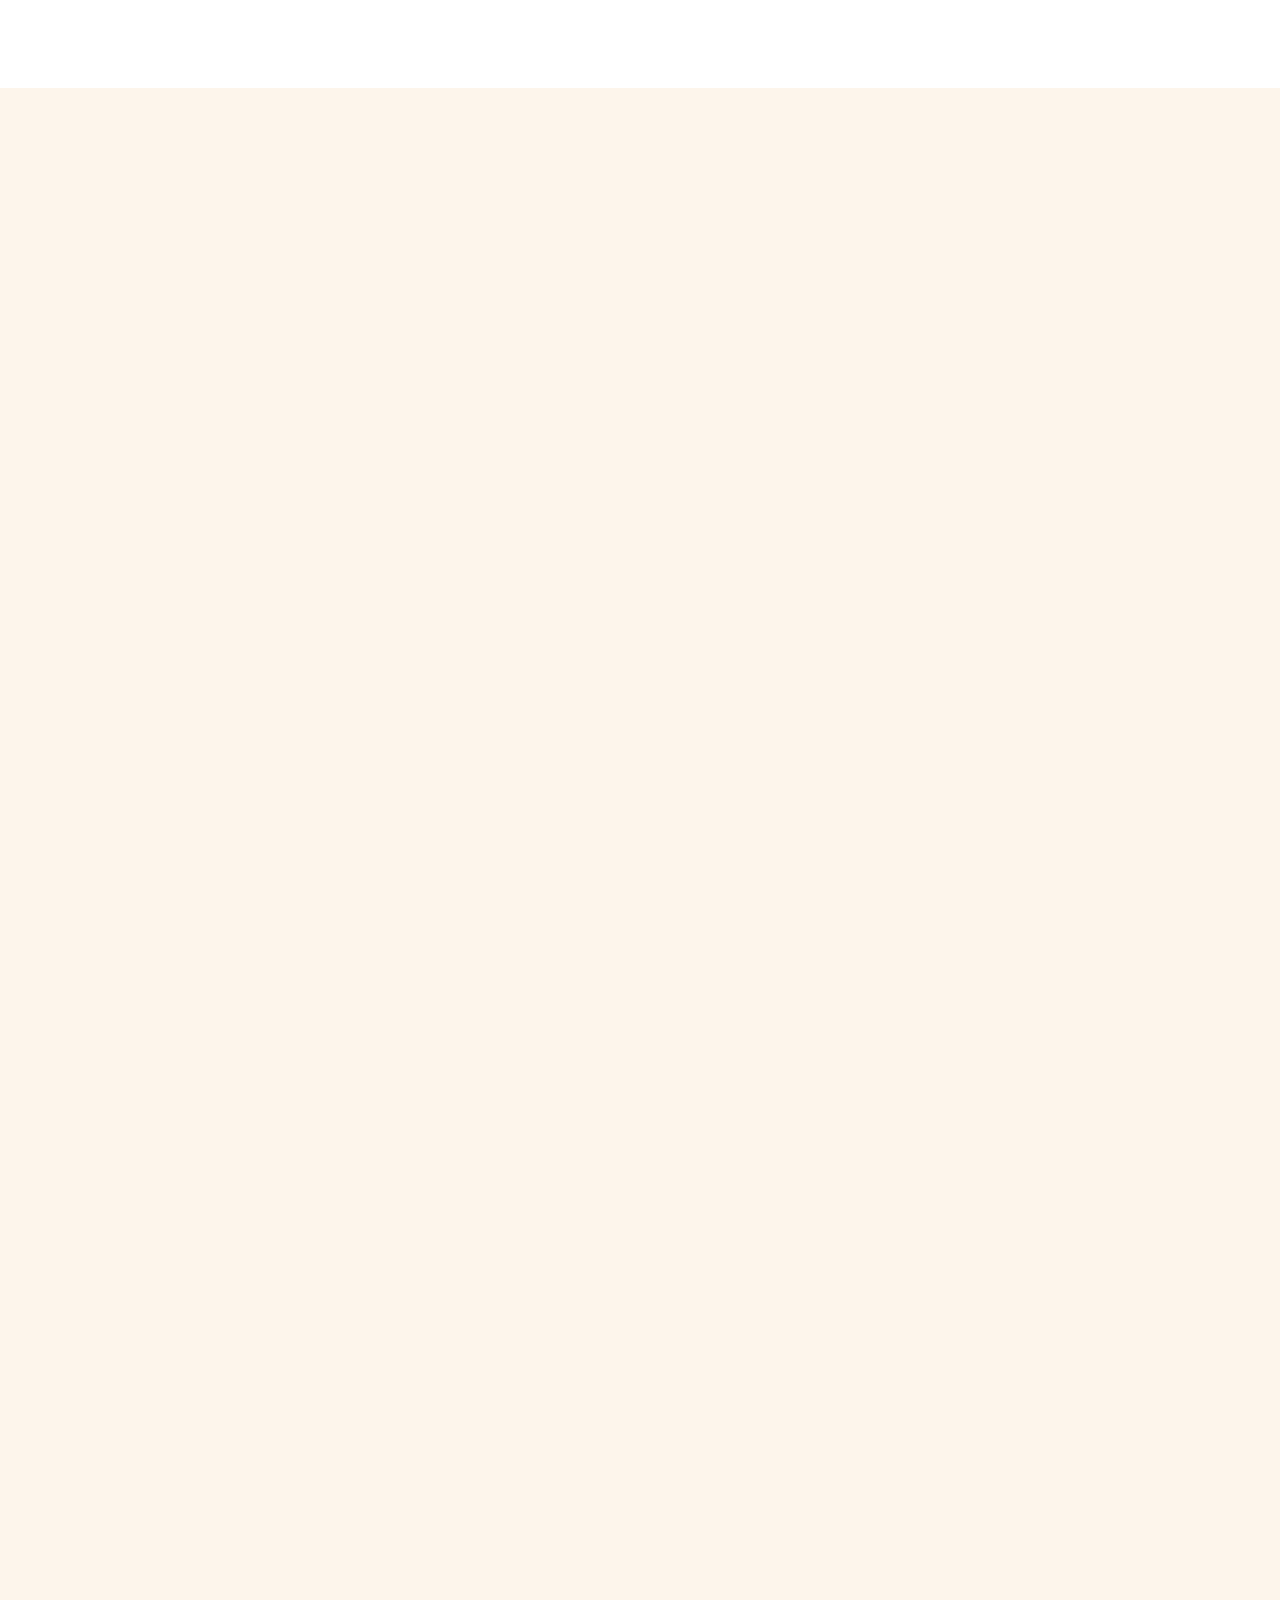
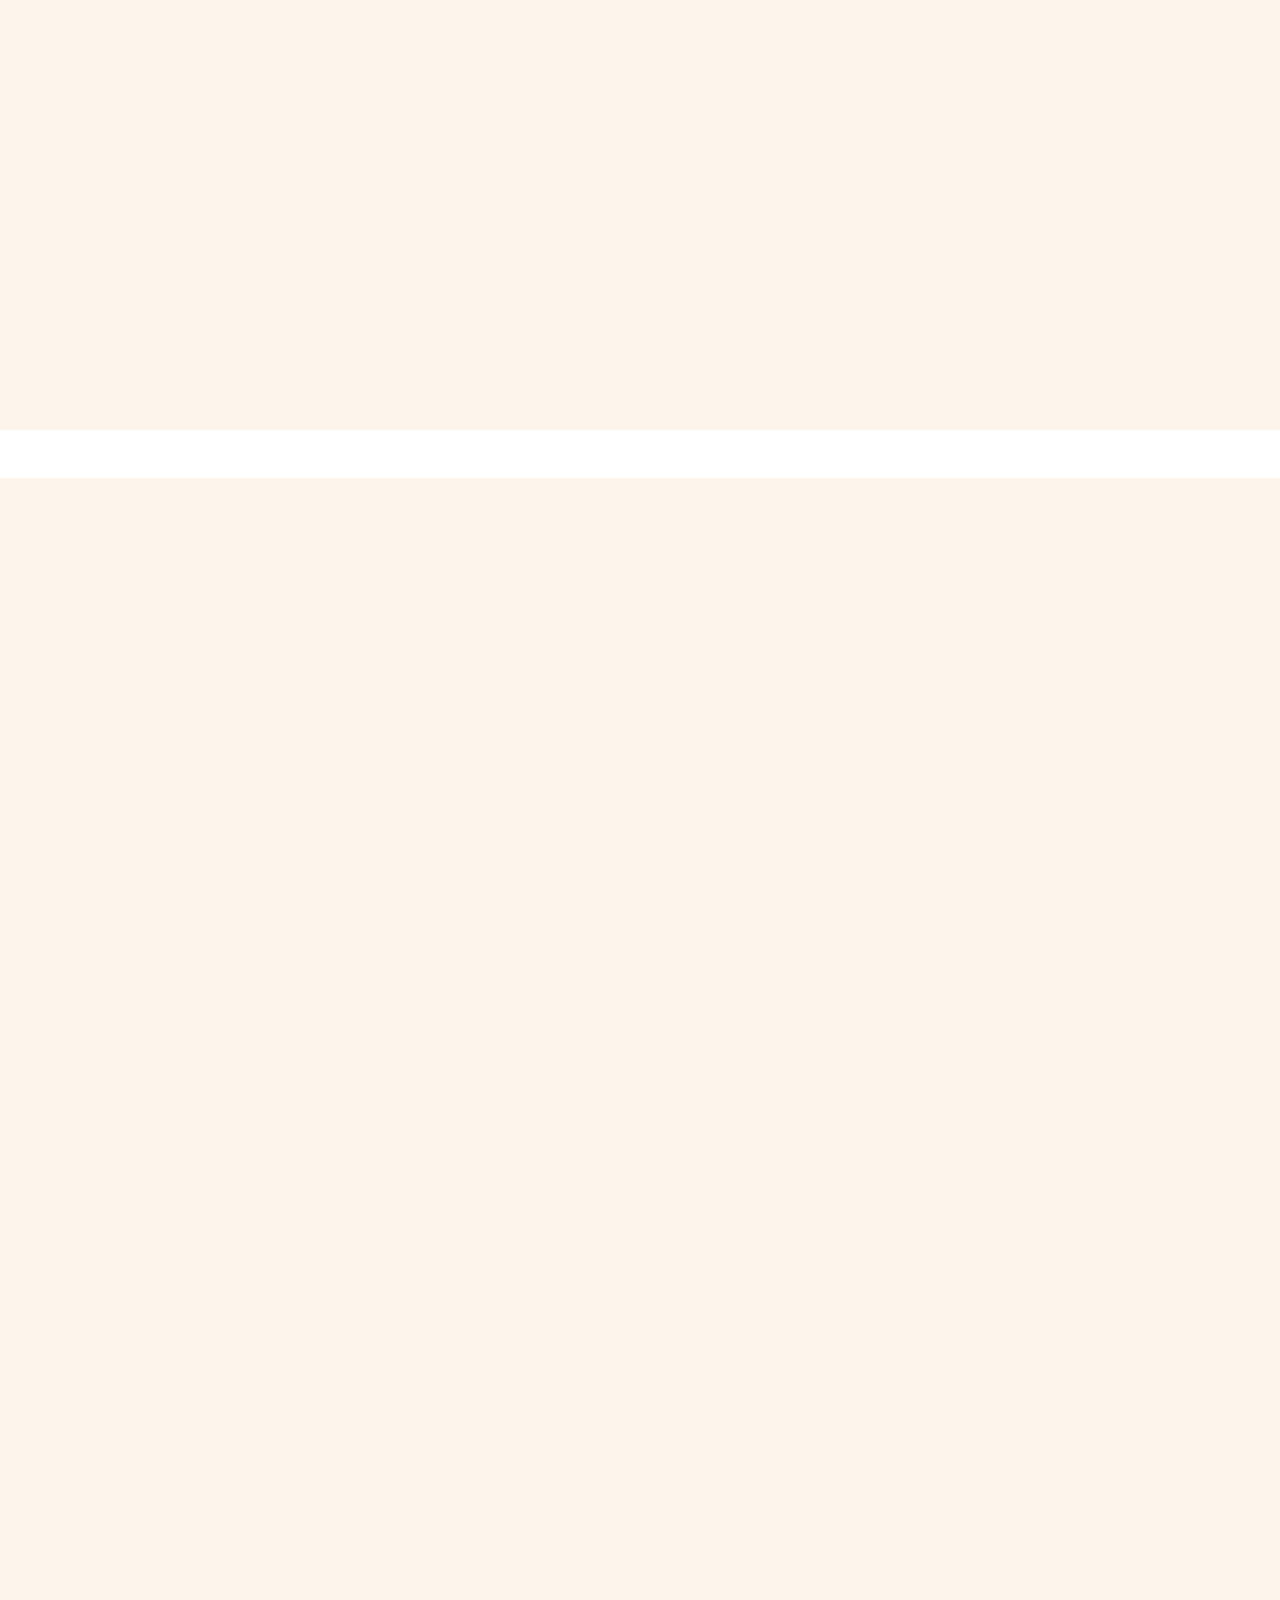
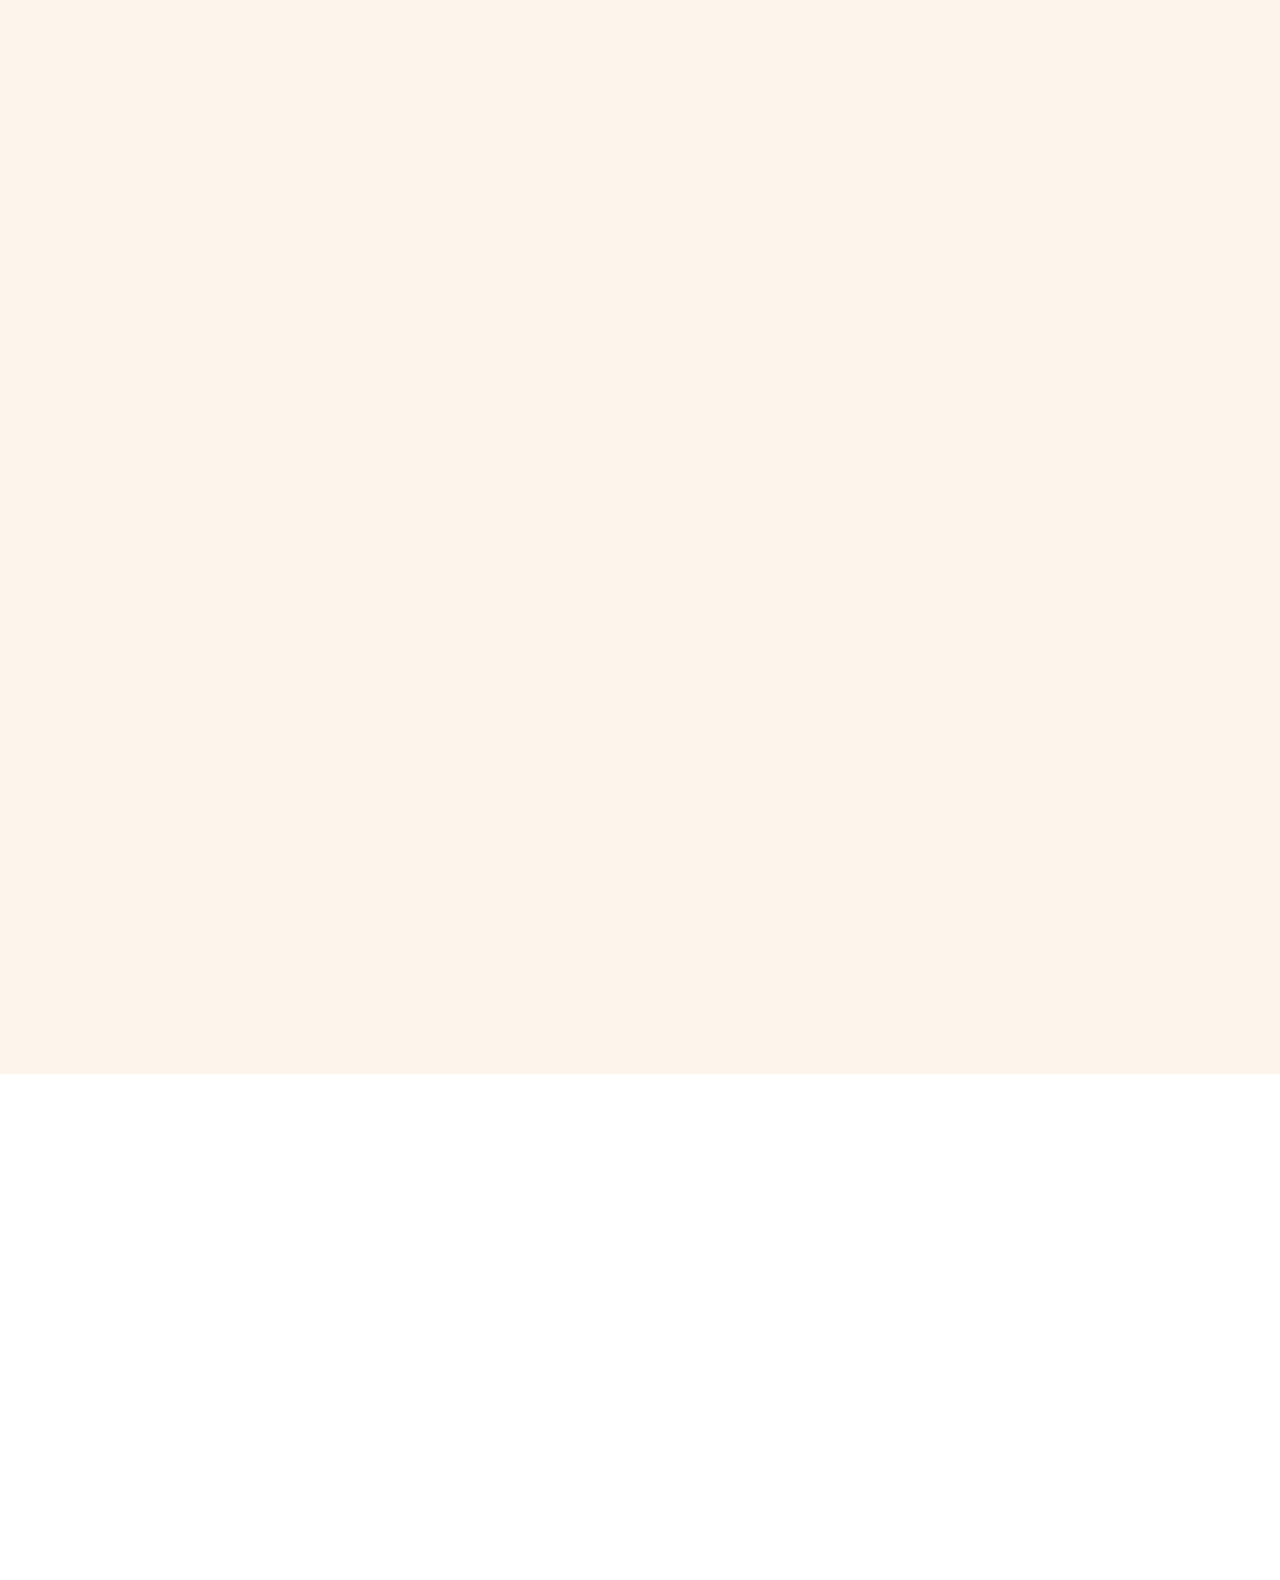
==== commit ef2afb3d: "Update index.html" ====
--- a/index.html
+++ b/index.html
@@ -45,7 +45,7 @@
             <div class="col-lg-12 px-5 text-end">
                 <small>Siga-nos:</small>
                 <div class="h-100 d-inline-flex align-items-center">
-                    <a class="btn-lg-square text-primary border-end rounded-0" href=""><i class="fab fa-facebook-f"></i></a>
+                    <!-- <a class="btn-lg-square text-primary border-end rounded-0" href=""><i class="fab fa-facebook-f"></i></a> -->
                     <!-- <a class="btn-lg-square text-primary border-end rounded-0" href=""><i class="fab fa-twitter"></i></a>
                     <a class="btn-lg-square text-primary border-end rounded-0" href=""><i class="fab fa-linkedin-in"></i></a> -->
                     <a class="btn-lg-square text-primary pe-0" href="https://www.instagram.com/frisomont.isolamentos/" target="_blank"><i class="fab fa-instagram"></i></a>
